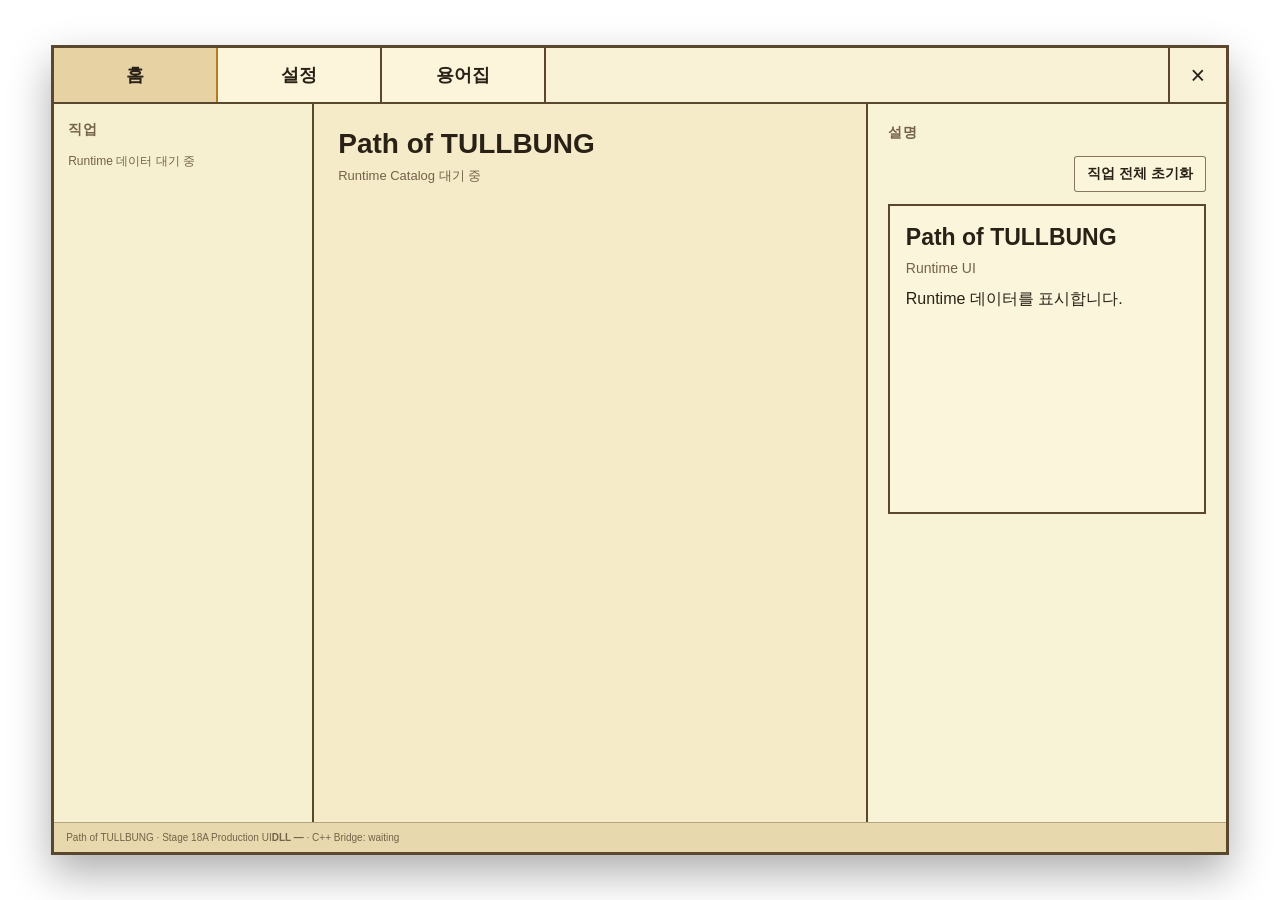
==== UI/index.html @ 839e78f4 "Snapshot Dev0.9 Stage20 version 0.9.0" ====
<!doctype html>
<html lang="ko">
<head>
<meta charset="utf-8">
<meta name="viewport" content="width=device-width,initial-scale=1">
<title>Path of TULLBUNG</title>

<style>
:root {
    --ink:#2a2116;
    --line:#59472e;
    --gold:#b67b20;
    --paper:rgba(244,235,201,.90);
    --paper2:rgba(250,244,220,.86);
    --paper3:rgba(223,199,143,.72);
    --muted:#746249;

    --shell-bg:rgba(244,235,201,.90);
    --topbar-bg:rgba(250,243,216,.91);
    --left-bg:rgba(248,240,210,.77);
    --center-bg:rgba(245,235,199,.69);
    --right-bg:rgba(250,243,217,.84);
    --title-bg:rgba(255,249,226,.28);
    --summary-bg:rgba(255,249,226,.35);
    --node-section-bg:rgba(255,249,226,.18);
    --description-bg:rgba(255,250,230,.46);
    --notice-bg:rgba(196,139,54,.12);
    --footer-bg:rgba(228,207,158,.68);
    --frame-line:rgba(89,71,46,1);
    --panel-line:rgba(89,71,46,1);
    --card-bg:rgba(255,249,226,.43);
    --card-hover-bg:rgba(223,199,143,.72);
    --card-line:rgba(89,71,46,.72);
    --title-line:rgba(89,71,46,.48);
    --summary-line:rgba(89,71,46,.45);
    --node-section-line:rgba(89,71,46,.34);
    --description-line:rgba(89,71,46,1);
    --notice-line:rgba(166,108,28,.50);
    --footer-line:rgba(89,71,46,.35);
    --divider-line:rgba(89,71,46,.35);
}

* {
    box-sizing:border-box;
}

html,
body {
    width:100%;
    height:100%;
    margin:0;
    overflow:hidden;
    color:var(--ink);
    background:transparent;
    font-family:"Malgun Gothic",sans-serif;
}

body {
    display:flex;
    align-items:center;
    justify-content:center;
}

#shell {
    width:92vw;
    height:90vh;
    min-width:1000px;
    min-height:620px;

    display:grid;
    grid-template-rows:56px 1fr 30px;

    border:3px solid var(--frame-line);
    background:var(--shell-bg);

    box-shadow:
        0 18px 40px
        rgba(0,0,0,.32);
}

#topbar {
    display:flex;
    border-bottom:2px solid var(--panel-line);
    background:var(--topbar-bg);
}

.tab,
#closeButton {
    border:0;
    color:var(--ink);
    background:transparent;
    cursor:pointer;
}

.tab {
    width:164px;
    border-right:2px solid var(--line);
    font-size:18px;
    font-weight:700;
}

.tab:hover,
.tab.active {
    background:var(--paper3);
}

#topSpacer {
    flex:1;
}

#closeButton {
    width:58px;
    border-left:2px solid var(--line);
    font-size:25px;
}

#body.s18-glossary-layout{grid-template-columns:260px minmax(500px,1fr) 360px}
#body.s18-glossary-layout #rightPanel{display:block}
#body.s18-glossary-layout .s18-reset-jobs-row{display:none!important}

#body {
    min-height:0;

    display:grid;
    grid-template-columns:
        260px
        minmax(500px,1fr)
        360px;
}

#leftPanel,
#centerPanel,
#rightPanel {
    min-height:0;
    overflow-y:auto;
}

#leftPanel {
    padding:17px 14px;
    border-right:2px solid var(--panel-line);
    background:var(--left-bg);
}

#centerPanel {
    padding:24px;
    background:var(--center-bg);
}

#rightPanel {
    padding:20px;
    border-left:2px solid var(--panel-line);
    background:var(--right-bg);
}

.sectionLabel {
    margin-bottom:14px;
    font-size:12px;
    letter-spacing:.10em;
    color:var(--muted);
}

.groupTitle {
    margin:18px 0 7px;
    padding-bottom:5px;

    border-bottom:
        1px solid
        rgba(89,71,46,.35);

    font-size:12px;
    font-weight:700;
    color:var(--muted);
}

.leftItem,
.card,
.action {
    border:
        1px solid
        rgba(89,71,46,.72);

    background:
        rgba(255,249,226,.43);
}

.leftItem {
    padding:12px;
    margin-bottom:8px;
    cursor:pointer;
}

.leftItem:hover,
.leftItem.active,
.card:hover,
.action:hover {
    border-color:var(--gold);
    background:var(--paper3);
}

.leftTitle,
.cardTitle {
    font-weight:700;
}

.leftTitle {
    font-size:16px;
}

.small {
    margin-top:6px;
    color:var(--muted);
    font-size:12px;
}

h1 {
    margin:0 0 7px;
    font-size:28px;
}

.subtitle {
    margin-bottom:18px;
    color:var(--muted);
    font-size:13px;
}

/* Fixed title section */
#titleSection {
    min-height:105px;
    margin-bottom:14px;
    padding:16px 20px;

    display:flex;
    align-items:center;
    justify-content:center;

    border:
        1px solid
        rgba(89,71,46,.48);

    background:var(--title-bg);
}

#titleInner {
    width:100%;
    text-align:center;
}

#titleLabel {
    font-size:12px;
    letter-spacing:.14em;
    color:var(--muted);
}

#titleName {
    margin-top:8px;
    font-size:27px;
    font-weight:700;
}

#titleNote {
    margin-top:5px;
    font-size:11px;
    color:var(--muted);
}

.summaryGrid {
    display:grid;
    grid-template-columns:repeat(4,1fr);
    gap:10px;
    margin-bottom:20px;
}

.summary {
    padding:12px;

    border:
        1px solid
        rgba(89,71,46,.45);

    background:var(--summary-bg);
}

.summary strong {
    display:block;
    margin-top:4px;
    font-size:20px;
}

/* Square node icon region */
#nodeSection {
    min-height:320px;
    padding:18px;

    border:
        1px solid
        rgba(89,71,46,.34);

    background:var(--node-section-bg);
}

.nodeGrid {
    display:grid;

    grid-template-columns:
        repeat(auto-fill,88px);

    gap:18px;

    justify-content:center;
    align-content:start;
}

.nodeIcon {
    position:relative;

    width:88px;
    height:88px;

    display:block;

    border:0;
    outline:0;
    background:transparent;
    padding:0;
    box-sizing:border-box;

    cursor:pointer;
}

.nodeIcon:hover,
.nodeIcon.owned,
.nodeIcon.active,
.nodeIcon.master {
    border:0;
    outline:0;
    background:transparent;
}

.nodeVisual {
    --node-dim-brightness:.34;
    --node-dim-saturation:.58;

    position:relative;
    display:block;
    width:100%;
    height:100%;
}

.nodeVisualLayer {
    position:absolute;
    inset:0;

    display:block;
    width:100%;
    height:100%;

    object-fit:contain;

    pointer-events:none;
    user-select:none;
}

.nodeVisualBackground {
    z-index:0;
}

.nodeVisualGlyph {
    z-index:1;
}

.nodeVisualBorder {
    z-index:2;
}

/* 미투자:
   border/background/glyph 모두 동일 기하,
   밝기만 낮춘다. */
.nodeVisual.uninvested .nodeVisualLayer {
    filter:
        brightness(var(--node-dim-brightness))
        saturate(var(--node-dim-saturation));
}

/* 투자했으나 비활성:
   border는 활성과 동일,
   내부 background/glyph만 어둡게. */
.nodeVisual.inactive .nodeVisualBackground,
.nodeVisual.inactive .nodeVisualGlyph {
    filter:
        brightness(var(--node-dim-brightness))
        saturate(var(--node-dim-saturation));
}

.nodeVisual.inactive .nodeVisualBorder,
.nodeVisual.active .nodeVisualLayer {
    filter:none;
}

.card {
    padding:14px;
    margin-bottom:10px;
}

.action {
    min-height:44px;
    padding:9px 13px;
    margin-top:9px;
    color:var(--ink);
    cursor:pointer;
}

.action.danger {
    border-color:#87563e;
}

#descriptionBox {
    min-height:310px;
    padding:16px;

    border:2px solid var(--line);

    background:var(--description-bg);
}

#detailTitle {
    font-size:21px;
    font-weight:700;
}

#detailType {
    margin-top:5px;
    color:var(--muted);
    font-size:12px;
}

.detailLabel {
    margin:20px 0 8px;
    font-size:12px;
    font-weight:700;
}

.detailText {
    line-height:1.6;
    font-size:14px;
}

#nodePreview {
    width:240px;
    height:240px;
    box-sizing:border-box;

    margin:14px auto 4px;
    padding:8px;

    border:
        1px solid
        var(--divider-line);

    background:
        var(--description-bg);
}

#nodePreview[hidden] {
    display:none;
}

#nodePreview .nodeVisual {
    width:100%;
    height:100%;
}

.notice {
    padding:13px;
    margin-bottom:14px;

    border:
        1px solid
        rgba(166,108,28,.5);

    background:var(--notice-bg);

    font-size:12px;
    line-height:1.6;
}


/* Stage18 settings controls */
.settingsRow {
    display:flex;
    align-items:center;
    gap:12px;
    margin-top:10px;
}

.settingsRow > label {
    min-width:160px;
    font-weight:700;
}

.settingsRow input[type="range"] {
    flex:1;
}

.settingsValue {
    min-width:68px;
    text-align:right;
    font-variant-numeric:tabular-nums;
}

.settingsButton {
    min-height:36px;
    padding:7px 11px;
    border:1px solid rgba(89,71,46,.72);
    color:var(--ink);
    background:rgba(255,249,226,.62);
    cursor:pointer;
}

.settingsButton:hover {
    border-color:var(--gold);
    background:var(--paper3);
}
.card {
    border-color:var(--card-line);
    background:var(--card-bg);
}

.card:hover {
    background:var(--card-hover-bg);
}

.groupTitle {
    border-bottom-color:var(--divider-line);
}

#titleSection {
    border-color:var(--title-line);
}

.summary {
    border-color:var(--summary-line);
}

#nodeSection {
    border-color:var(--node-section-line);
}

#descriptionBox {
    border-color:var(--description-line);
}

.notice {
    border-color:var(--notice-line);
}

#footer {
    border-top-color:var(--footer-line);
}

#devStatus {
    margin-top:14px;
    color:#795725;
    font-size:13px;
}

#footer {
    display:flex;
    align-items:center;

    padding:0 12px;

    border-top:
        1px solid
        rgba(89,71,46,.35);

    background:var(--footer-bg);

    color:var(--muted);
    font-size:10px;
}

#bridgeStatus {
    margin-left:auto;
}
</style>
<style id="S18L_CENTER_GRID_FRAMEWORK">
.centerGridSurface{
    --s18-grid-columns:12;
    --s18-grid-row:44px;

    display:grid;
    grid-template-columns:
        repeat(
            var(--s18-grid-columns),
            minmax(0,1fr)
        );
    grid-auto-rows:var(--s18-grid-row);
    gap:10px;

    width:100%;
    align-content:start;
}

.centerGridSurface > .gridBlock{
    min-width:0;
    box-sizing:border-box;
}

.centerGridSurface > #titleSection{
    margin:0;
}

.centerGridSurface > .statBlock{
    margin:0;
}

.centerGridSurface > .nodeBlock{
    justify-self:stretch;
    align-self:stretch;
    width:100%;
    height:100%;
    min-width:0;
    min-height:0;
}
</style>
<style id="S18B4_DARK_GOLD_THEME">
/* Only UI surfaces/controls change. Title/Node sprites stay independent. */
body[data-theme="dark-gold"] .leftItem,
body[data-theme="dark-gold"] .action,
body[data-theme="dark-gold"] .settingsButton {
 background:var(--card-bg); border-color:var(--card-line); color:var(--ink);
}
body[data-theme="dark-gold"] .leftItem:hover,
body[data-theme="dark-gold"] .leftItem.active,
body[data-theme="dark-gold"] .action:hover,
body[data-theme="dark-gold"] .settingsButton:hover {
 background:var(--card-hover-bg); border-color:var(--gold);
}
body[data-theme="dark-gold"] select,
body[data-theme="dark-gold"] textarea,
body[data-theme="dark-gold"] input[type="text"],
body[data-theme="dark-gold"] input[type="number"] {
 color:#f0e6ca; background:#272a24; border:1px solid #a58c56;
}
body[data-theme="dark-gold"] select option {
 color:#f0e6ca; background:#272a24;
}
</style>
<style id="S18_TITLE_BASE_PRODUCTION_R1">
.s18-title-heading{
    flex:none;
    display:flex;
    align-items:center;
    justify-content:space-between;
    min-height:18px;
    margin-bottom:5px;
    color:var(--muted);
    font-size:10px;
    letter-spacing:.12em;
}
</style>
<style id="S18_B5A1_UNIFIED_CARDS">
/* Use the same token as unselected class cards in both themes. */
.leftItem:not(.active):not(:hover),
.tab:not(.active):not(:hover),
#titleSection,
.summary,
.centerGridSurface > .statBlock,
#descriptionBox {
    background:var(--card-bg);
}
.tab { font-size:18px; }
.sectionLabel {
    font-size:14px;
    letter-spacing:.06em;
    font-weight:700;
}
.leftTitle { font-size:19px; }
.leftItem .small { font-size:13px; }

#descriptionBox {
    min-height:310px;
    padding:16px;
}
#descriptionBox #nodePreview {
    width:240px;
    height:240px;
    max-width:100%;
    margin:6px auto 14px;
    padding:0;
    border:0;
    outline:0;
    background:transparent;
}
#detailHeading {
    display:block;
}
#detailTitleRow {
    display:flex;
    align-items:center;
    gap:8px;
    flex-wrap:wrap;
    min-width:0;
}
#detailTitle {
    font-size:23px;
    line-height:1.35;
    min-width:0;
    overflow-wrap:anywhere;
}
#detailBadges {
    display:flex;
    align-items:center;
    gap:8px;
    flex-wrap:wrap;
}
.detailBadge {
    display:inline-flex;
    align-items:center;
    justify-content:center;
    min-height:24px;
    padding:0 9px;
    border:1px solid var(--card-line);
    background:var(--card-bg);
    color:var(--ink);
    font-size:12px;
    font-weight:700;
    line-height:1;
    white-space:nowrap;
}
#detailMaster,
#detailJP {
    font-size:18px;
    min-height:32px;
    padding:3px 12px;
}
#detailMaster[hidden],
#detailJP[hidden],
#detailType[hidden],
#nodePreview[hidden] {
    display:none;
}
#detailType {
    font-size:14px;
    margin-top:7px;
}
#detailDescription {
    font-size:16px;
    line-height:1.7;
    margin-top:9px;
    white-space:pre-wrap;
}
#detailRecord {
    display:none;
}
</style>
<style id="S18_B5B1_PRESET_CONTROLS">
#tull-center-authoring-toolbar .s18-center-action-button,
#tull-center-authoring-toolbar .s18-center-preset-slot {
    border:1px solid var(--card-line);
    background:var(--card-bg);
    color:var(--ink);
    border-radius:3px;
    cursor:pointer;
    font-weight:700;
}
#tull-center-authoring-toolbar .s18-center-action-button:hover,
#tull-center-authoring-toolbar .s18-center-preset-slot:hover {
    border-color:var(--gold);
    background:var(--card-hover-bg);
}
#tull-center-authoring-toolbar .s18-center-preset-group {
    display:inline-flex;
    align-items:center;
    gap:4px;
}
#tull-center-authoring-toolbar .s18-center-preset-slot {
    width:29px;
    height:29px;
    padding:0;
    font-size:13px;
}
#tull-center-authoring-toolbar .s18-center-preset-slot.is-saved {
    background:var(--card-hover-bg);
    border-color:var(--gold);
}
#tull-center-authoring-toolbar .s18-center-preset-slot.is-selected {
    outline:2px solid var(--gold);
    outline-offset:1px;
}
#tull-center-authoring-toolbar .s18-center-preset-slot:disabled {
    cursor:default;
}
</style>
<style id="S18_B5C1_CONTROL_THEME">
/* Shared unselected-class palette. Node glyphs and Title modal excluded. */
#shell .tab,
#shell .settingsButton,
#shell .action,
#shell #centerPanel button:not(.nodeIcon),
#shell #leftPanel button:not(.nodeIcon),
#shell #rightPanel button:not(.nodeIcon) {
    color:var(--ink);
    background:var(--card-bg);
    font-family:inherit;
}
#shell .settingsButton,
#shell .action,
#shell #centerPanel button:not(.nodeIcon),
#shell #leftPanel button:not(.nodeIcon),
#shell #rightPanel button:not(.nodeIcon) {
    border:1px solid var(--card-line);
    border-radius:3px;
    font-size:14px;
}
#shell .tab:hover,
#shell .tab.active,
#shell .settingsButton:hover,
#shell .action:hover,
#shell #centerPanel button:not(.nodeIcon):hover,
#shell #leftPanel button:not(.nodeIcon):hover,
#shell #rightPanel button:not(.nodeIcon):hover {
    background:var(--card-hover-bg);
    border-color:var(--gold);
}
#shell .action.danger {
    border-color:#87563e;
}
#shell select,
#shell textarea,
#shell input[type="text"],
#shell input[type="number"] {
    box-sizing:border-box;
    min-height:32px;
    color:var(--ink);
    background:var(--card-bg);
    border:1px solid var(--card-line);
    border-radius:3px;
    font:inherit;
    font-size:14px;
}
#shell select:focus,
#shell textarea:focus,
#shell input[type="text"]:focus,
#shell input[type="number"]:focus,
#shell button:not(.nodeIcon):focus-visible {
    outline:2px solid var(--gold);
    outline-offset:1px;
}
#shell .groupTitle {
    font-size:14px;
}
#shell .cardTitle {
    font-size:16px;
}
#shell .card .small {
    font-size:13px;
    line-height:1.55;
}
#shell .s18-title-heading {
    font-size:13px;
    letter-spacing:.05em;
}
#shell button:disabled {
    cursor:default;
}
</style>
<style id="S18_B5D_GLOSSARY_DB">
#shell .s18-glossary-search {
    width:100%;
    margin:0 0 12px;
    min-height:36px;
    color:var(--ink);
    background:var(--card-bg);
    border:1px solid var(--card-line);
    padding:6px 9px;
    font:inherit;
}
#shell .s18-glossary-item {
    display:block;
    width:100%;
    text-align:left;
    font:inherit;
    font-size:15px;
    color:var(--ink);
    cursor:pointer;
}
#shell #leftPanel button.s18-glossary-item.active {
    background:var(--card-hover-bg);
    border-color:var(--gold);
}
#shell .s18-glossary-detail { margin-top:14px; }
#shell .s18-glossary-name { font-size:23px; margin:0 0 10px; }
#shell .s18-glossary-summary {
    font-size:16px;
    line-height:1.6;
    font-weight:700;
}
#shell .s18-glossary-paragraph {
    font-size:15px;
    line-height:1.75;
    white-space:pre-wrap;
}
#shell .s18-glossary-related {
    display:flex;
    flex-wrap:wrap;
    gap:8px;
    margin-top:12px;
}
</style>
</head>

<body>

<div id="shell">

    <div id="topbar">

        <button class="tab active" data-tab="home">
            홈
        </button>

        <button class="tab" data-tab="settings">
            설정
        </button>

        <button class="tab" data-tab="glossary">
            용어집
        </button>


        <div id="topSpacer"></div>

        <button id="closeButton">
            ×
        </button>

    </div>

    <div id="body">

        <aside id="leftPanel"></aside>

        <main id="centerPanel"></main>

        <aside id="rightPanel">

            <div class="sectionLabel">
                설명
            </div>

            <div class="s18-reset-jobs-row">
                <button id="s18ResetAllJobsOpen" type="button" aria-haspopup="dialog">
                    직업 전체 초기화
                </button>
            </div>
            <div id="descriptionBox">
                <div id="nodePreview" hidden></div>
                <div id="detailHeading">
                    <div id="detailTitleRow">
                        <div id="detailTitle">Path of TULLBUNG</div>
                        <div id="detailBadges">
                            <span id="detailMaster" class="detailBadge" hidden>MASTER</span>
                            <span id="detailJP" class="detailBadge" hidden>0 JP</span>
                        </div>
                    </div>
                </div>
                <div id="detailType">Runtime UI</div>
                <div id="detailDescription" class="detailText">Runtime 데이터를 표시합니다.</div>
                <div id="detailRecord" hidden aria-hidden="true">C++ Bridge 연결 대기 중.</div>
            </div>

        </aside>

    </div>

    <div id="footer">

        <span>
            Path of TULLBUNG · Stage 18A Production UI
        </span>

        <span>
            <strong id="potDllVersion">DLL —</strong> · <span id="bridgeStatus">C++ Bridge: waiting</span>
        </span>

    </div>

</div>

<script src="assets/nodes/node_asset_registry.js"></script>

<script>
let currentTab =
    "home";

let buildState =
    null;

let selectedClassID =
    0;

let selectedDev =
    "build";

let settingsDevOpen =
    false;

let settingsState =
    null;
let titleCatalog =
    null;

let titleState =
    null;

const nodePresentation = {
    0: ["전투 호흡", "근접 무기를 장비하고 전투 중일 때 스태미나 자연 회복 속도가 25% 증가합니다."],
    1: ["전사의 기력", "근접 무기를 장비한 동안 최대 스태미나가 50 증가합니다."],
    2: ["철벽", "방패로 공격을 막아내면 스태미나를 20 회복합니다. 한 번의 적 공격에는 한 번만 발동합니다."],
    3: ["아드레날린", "현재 스태미나가 25% 이하일 때 스태미나 자연 회복 속도가 100% 증가합니다."],
    4: ["전장의 질주", "근접 무기를 장비한 동안 질주에 소모되는 스태미나가 50% 감소합니다."],
    5: ["전투병기", "강타 시 스태미나를 추가로 30 소모합니다. 강타가 적중하면 스태미나를 50 회복합니다. 빗나가도 추가 비용은 소모됩니다."],

    16: ["양손무기 숙련", "양손무기를 장비한 동안 최대 체력이 50 증가합니다."],
    17: ["혈격", "근접 일반 공격이 적중하면 최대 체력의 1%를 소모하여 최대 체력의 2%만큼 추가 피해를 줍니다. 추가 피해 계산에는 최대 체력 2000까지만 반영됩니다. [광전사]"],
    18: ["혈쇄", "근접 강타가 적중하면 최대 체력의 5%를 소모하여 최대 체력의 10%만큼 추가 피해를 줍니다. 추가 피해 계산에는 최대 체력 2000까지만 반영됩니다. [광전사]"],
    19: ["투쟁심", "전투 중 자신과 교전 중인 적 하나당 매초 최대 체력의 0.5%를 회복합니다. 최대 5명의 적까지 적용됩니다."],
    20: ["생존욕구", "현재 체력이 50% 이하일 때 체력 자연 회복량에 초당 최대 체력의 1%가 추가됩니다."],
    21: ["들끓는 피", "현재 체력이 50% 이하라면 혈격의 추가 피해가 최대 체력의 3%, 혈쇄는 15%로 증가합니다. 체력 소모 전의 상태를 기준으로 합니다."],

    32: ["방패 숙련", "장비한 방패가 제공하는 방어력이 50% 증가합니다."],
    33: ["최선의 방어", "방패를 장비한 상태에서 일반 공격이 적중하면 총 방어력의 15%만큼 물리 추가 피해를 줍니다. 피해 계산에는 방어력 1000까지만 반영됩니다."],
    34: ["방패 강타", "방패 밀치기가 적중하면 총 방어력의 30%만큼 물리 추가 피해를 줍니다. 피해 계산에는 방어력 1000까지만 반영됩니다."],
    35: ["망치와 모루", "강타에 스태미나가 추가로 50 소모됩니다. 강타가 적중하면 3초 동안 방어력이 50 증가합니다. 다시 발동하면 중첩되지 않고 지속시간이 갱신됩니다."],
    36: ["철혈", "방패 밀치기로도 망치와 모루의 방어력 증가 효과를 발동하고 갱신할 수 있습니다. 방패 밀치기에는 추가 스태미나 비용이 발생하지 않습니다."],

    48: ["경갑 숙련", "경갑 방어구를 2부위 이상 장비하면 무기 직접 피해가 10% 증가합니다."],
    49: ["독 추적", "독이 묻은 무기로 적에게 독을 적용하면 5초 동안 이동 속도가 15% 증가합니다. 다시 발동하면 지속시간이 갱신됩니다."],
    50: ["전술적 후퇴", "전투 중 근접 공격을 받으면 전투당 1회, 2초 동안 에테르화되고 5초 동안 투명해집니다. 전투가 끝나면 다시 사용할 수 있습니다."],
    51: ["사냥꾼의 경계심", "최대 체력이 자신보다 높은 적에게 받는 직접 물리 피해가 20% 감소합니다."],
    52: ["사냥꾼의 호승심", "최대 체력이 자신보다 높은 적에게 주는 무기 직접 피해가 25% 증가합니다."],
    64: ["단검 숙련", "단검의 무기 직접 피해가 10% 증가하고 질병 저항이 25% 증가합니다."],
    65: ["혈독술", "독이 묻은 단검의 일반 공격이 적중하면 혈독을 적용하거나 한 단계 강화합니다."],
    66: ["혈독 주입", "단검 강타가 적중하면 일반 독을 사용하지 않아도 혈독을 적용하거나 한 단계 강화합니다."],
    67: ["조용한 처리", "은신 상태에서 무기 직접 피해가 15% 증가합니다. 은신 무기 직접 공격으로 적을 처치하면 다음에 적용하는 혈독이 즉시 3단계가 됩니다."],
    68: ["혈독 정제", "혈독의 피해가 50% 증가하고, 혈독에 걸린 적의 체력 자연 회복을 차단합니다."],
    69: ["상처 후벼파기", "이미 혈독에 걸린 적에게 주는 무기 직접 피해가 25% 증가합니다. 혈독을 처음 적용하는 공격에는 적용되지 않습니다."],
    80: ["전면전", "은신하지 않은 상태에서 활과 석궁의 무기 직접 피해가 15% 증가합니다."],
    81: ["빠른 손놀림", "활을 당기는 속도와 석궁 재장전 속도가 15% 증가합니다. 활이나 석궁이 직접 적중하면 대상의 스태미나를 30 감소시킵니다."],
    82: ["혈독 배달", "활이나 석궁이 직접 적중하면 혈독을 적용하거나 한 단계 강화합니다."],
    83: ["불씨 확산", "50ft 이상 떨어진 적에게 활이나 석궁이 직접 적중하면, 적중 대상 중심 반경 20ft 이내의 적들에게 5초 동안 화상을 적용합니다. 다시 적용할 때마다 최대 3단계까지 강화되며 초당 30/60/90의 화염 피해를 줍니다."],
    84: ["평정심", "3초 동안 이동하지 않고 제자리에 서 있으면 준비됩니다. 다음 활 또는 석궁 적중의 무기 직접 피해가 50% 증가하며, 발동 후 다시 3초 동안 준비해야 합니다."],
    85: ["숨통 끊기", "현재 체력이 50% 이하인 적에게 활과 석궁의 무기 직접 피해가 25% 증가합니다."],

    96: ["치유술", "사제 자세에서 체력 회복량이 25% 증가합니다."],
    97: ["성전", "사제 자세에서 오른손 무기와 오른손 공격 주문의 직접 피해가 20% 증가합니다."],
    98: ["격앙", "사제 자세에서 왼손의 체력 회복마법을 실제로 시전하는 동안 오른손 무기 직접 피해가 15% 증가합니다. 현재 체력이 80% 이상이면 추가로 15% 증가합니다."],
    99: ["집중 치유", "양손 모두 체력 회복마법을 장비하면 체력 회복량이 추가로 25% 증가합니다."],
    100: ["끝없는 기도", "사제 자세에서 매지카와 스태미나 자연 회복 속도가 50% 증가합니다."],
    101: ["사제 자세", "왼손에 체력을 회복하는 회복마법을 장비한 상태입니다."],

    112: ["철퇴 숙련", "한손 둔기의 무기 직접 피해가 20% 증가합니다."],
    113: ["성기사의 맹세", "한손 둔기와 방패를 함께 장비하면 방패막기 효율이 10% 증가합니다. 한손 둔기와 체력 회복마법을 함께 장비하면 체력 회복량이 20% 증가합니다."],
    114: ["신성타격", "한손 둔기 강타가 적중하면 매지카 40을 소모해 해당 무기 직접 피해의 25%만큼 신성 피해를 추가로 줍니다. 연속해서 성공할 때마다 오버캐스트 단계가 상승하며, 한손 둔기 일반 공격이 적중하면 ×1로 초기화됩니다. 매지카가 부족하면 발동하지 않고 현재 단계가 유지됩니다."],
    115: ["신앙의 무게", "한손 둔기를 장비한 동안 방어력이 50, 마법 저항이 15%, 질병 저항이 50% 증가합니다."],
    116: ["심판의 철퇴", "신성타격의 기본 매지카 소모량이 40에서 20으로 감소하고, 추가 신성 피해가 무기 직접 피해의 25%에서 50%로 증가합니다."],

    128: ["마물학 연구", "마물에게 주는 무기 직접 피해와 공격 주문의 직접 피해가 20% 증가합니다."],
    129: ["데이드릭 유물 연구", "인벤토리에 보유한 서로 다른 데이드릭 유물 하나당 최대 체력, 매지카, 스태미나가 각각 10 증가합니다. 5개 보유 시 각각 추가 50, 8개 보유 시 각각 추가 80을 얻습니다. 최대 8개까지 적용되며, 8개 보유 시 각각 총 210 증가합니다."],
    130: ["대마물 방어술", "마물에게 받는 직접 물리 피해와 화염·냉기·전격 피해가 20% 감소합니다."],
    131: ["신벌", "반경 60ft 이내 최대 체력이 가장 높은 마물에게 매지카 100을 소모해 300의 신성 피해를 줍니다. 유효한 대상이 없으면 발동하지 않으며 매지카도 소모하지 않습니다."],
    132: ["대심문관", "습득 후 마물을 100마리 처치할 때마다 신벌의 피해가 100 증가합니다. 최대 500마리까지 적용되어 신벌의 피해가 최대 800까지 증가합니다."],

    144: ["마력 장벽", "주문을 시전하는 동안 방어력이 150 증가하고, 무기나 공격 주문으로 받은 직접 피해의 20%를 비원소 마법 피해로 되돌려줍니다."],
    145: ["마도학", "습득한 주문 20개마다 최대 매지카가 15 증가합니다. 최대 200개의 주문까지 적용됩니다."],
    146: ["마력 붕괴", "현재 매지카를 전부 소모하여 반경 30ft 이내의 적들에게 소모한 매지카와 같은 수치의 비원소 마법 피해를 줍니다."],
    147: ["대마도학자", "습득한 주문 20개마다 매지카 자연 회복 속도가 5% 증가합니다. 최대 200개의 주문까지 적용됩니다."],

    160: ["공허강타", "근접 강타가 적중하면 공허 1개를 소모하여 해당 무기 직접 피해와 같은 수치만큼 대상의 매지카를 소각합니다."],
    161: ["공허 무구", "소환무기로 직접 공격하면 해당 무기 직접 피해와 같은 수치만큼 대상의 매지카를 소각합니다."],
    162: ["공허 침식", "공허를 1개 이상 보유한 상태에서 무기 또는 공격 주문이 직접 적중하면 5초 동안 대상의 매지카 자연 회복 속도가 50% 감소합니다."],
    163: ["공허 포식", "보유한 공허를 모두 소모하여 반경 60ft 이내 현재 매지카가 가장 높은 적에게, 공허 1/2/3/4개에 따라 현재 매지카의 25/50/75/100%만큼 순수 체력 피해를 주고 같은 수치만큼 매지카를 소각합니다. 체력 피해는 최대 5000입니다."],
    164: ["공허의 그릇", "매지카 자연 회복 속도가 75% 감소하지만, 공허 획득이 1개에서 2개로 증가합니다."],
    165: ["공허", "공허술사의 고유 메커니즘과 공허 HUD를 활성화합니다. 비활성화하면 보유한 공허가 즉시 0이 되며, 이후 공허 획득과 공허술사 하위 효과의 신규 발동이 차단됩니다. 이미 적용된 공허 침식은 남은 지속시간 동안 유지됩니다."],

    176: ["마법탄도학", "공성 전개 중 투사체형 파괴마법의 직접 피해가 20% 증가합니다."],
    177: ["중력 족쇄", "공성룬의 이동 속도 감소량이 50%에서 70%로 증가합니다."],
    178: ["집중 포격", "공성룬 안의 적에게 투사체형 파괴마법으로 주는 직접 피해가 추가로 30% 증가합니다."],
    179: ["마력 환류", "공성 전개 중 투사체형 파괴마법이 공성룬 안의 적에게 적중하면 실제 소모한 매지카의 50%를 되돌려받습니다. 한 번의 시전당 한 번만 발동합니다."],
    180: ["마도진지", "동시에 유지할 수 있는 공성룬의 최대 개수가 3개에서 5개로 증가합니다."],
    181: ["공성 전개", "이동하지 않고 제자리에 서서 투사체형 파괴마법을 발사하고, 투사체의 최초 직접 충돌이 지면이면 그 지점에 공성룬을 설치합니다. Actor/NPC/Creature 직격과 벽·수직면 직격은 설치하지 않습니다."]
};

function getNodePresentation(node)
{
    const qa15Sentinel=Number(node.classId)===12&&Number(node.id)>=192&&Number(node.id)<=197;
    const data = qa15Sentinel ? [Number(node.id)===197?"QA15 검증 마스터":"QA15 검증 노드 "+String(Number(node.id)-191),"저장·업데이트 검증 전용 가상 노드입니다. 실제 게임 효과는 없습니다."] : nodePresentation[node.id];

    if (node.key ===
        "inquisitor.master") {

        const rawKills =
            Number(
                buildState &&
                buildState.inquisitorKills);

        const rawDamage =
            Number(
                buildState &&
                buildState.smiteDamage);

        const kills =
            Number.isFinite(rawKills) ?
                Math.max(
                    0,
                    Math.min(
                        500,
                        Math.trunc(rawKills))) :
                0;

        const damage =
            Number.isFinite(rawDamage) ?
                Math.trunc(rawDamage) :
                300;

        const progress =
            kills >= 500 ?
                "완료" :
                `${String(
                    kills % 100
                ).padStart(
                    3,
                    "0"
                )}/100`;

        const baseName =
            data ?
                data[0] :
                "대심문관";

        const baseDescription =
            data ?
                data[1] :
                "마물 처치 100회마다 신벌 피해가 100 증가하며, 최대 800까지 증가합니다.";

        return {
            name:
                `${baseName} [${progress} | 신벌 피해 ${damage}]`,
            description:
                baseDescription
        };
    }

    return data ?
        {
            name: data[0],
            description: data[1]
        } :
        {
            name: node.code,
            description:
                node.master ?
                    "마스터 노드" :
                    "직업 노드"
        };
}

function send(command)
{
    if (typeof tullDebugCommand ===
        "function") {

        tullDebugCommand(command);

        if (command.startsWith(
                "debug.inq.kills.")) {

            window.setTimeout(
                () => {
                    tullDebugCommand(
                        "build.refresh");
                },
                50);
        }
    }
}

function clamp01(value)
{
    const number =
        Number(value);

    if (!Number.isFinite(number)) {
        return 1;
    }

    return Math.max(
        0,
        Math.min(
            1,
            number));
}

function sendSetting(
    key,
    value)
{
    send(
        `settings.set.${key}=${value}`);
}

function formatHotkey()
{
    if (!settingsState) {
        return "대기 중";
    }

    const parts = [];

    if (settingsState.menuCtrl) {
        parts.push("Ctrl");
    }

    if (settingsState.menuShift) {
        parts.push("Shift");
    }

    if (settingsState.menuAlt) {
        parts.push("Alt");
    }

    const keyCode =
        Number(
            settingsState.menuKey);

    const known = {
        2:"1", 3:"2", 4:"3", 5:"4",
        6:"5", 7:"6", 8:"7", 9:"8",
        10:"9", 11:"0",

        16:"Q", 17:"W", 18:"E", 19:"R",
        20:"T", 21:"Y", 22:"U", 23:"I",
        24:"O", 25:"P",

        30:"A", 31:"S", 32:"D", 33:"F",
        34:"G", 35:"H", 36:"J", 37:"K",
        38:"L",

        44:"Z", 45:"X", 46:"C", 47:"V",
        48:"B", 49:"N", 50:"M",

        57:"Space",

        59:"F1", 60:"F2", 61:"F3",
        62:"F4", 63:"F5", 64:"F6",
        65:"F7", 66:"F8", 67:"F9",
        68:"F10", 87:"F11", 88:"F12"
    };

    parts.push(
        known[keyCode] ||
        `DIK ${keyCode}`);

    return parts.join(" + ");
}

function applySettingsVisuals()
{
    if (!settingsState) {
        return;
    }

    const opacity =
        clamp01(
            settingsState.
                uiBackgroundOpacity);

    const root =
        document.documentElement;

    const darkGold = settingsState.themeId === "dark-gold";
    const darkTokens = {
        "--ink":"#eee4cb",
        "--line":"#ad955f",
        "--gold":"#d7b467",
        "--paper":"rgba(31,35,29,.94)",
        "--paper2":"rgba(40,44,36,.95)",
        "--paper3":"rgba(77,70,50,.84)",
        "--muted":"#baa985"
    };
    const defaultTokens = {
        "--ink":"#2a2116",
        "--line":"#59472e",
        "--gold":"#b67b20",
        "--paper":"rgba(244,235,201,.90)",
        "--paper2":"rgba(250,244,220,.86)",
        "--paper3":"rgba(223,199,143,.72)",
        "--muted":"#746249"
    };
    Object.entries(darkGold ? darkTokens : defaultTokens)
        .forEach(([key,value]) => root.style.setProperty(key,value));
    const darkLayerColors = {
        "--shell-bg":"29,33,27",
        "--topbar-bg":"37,42,35",
        "--left-bg":"35,39,33",
        "--center-bg":"29,34,29",
        "--right-bg":"36,40,33",
        "--title-bg":"23,27,23",
        "--summary-bg":"36,41,34",
        "--node-section-bg":"27,31,26",
        "--description-bg":"36,41,34",
        "--notice-bg":"105,81,35",
        "--footer-bg":"29,33,28",
        "--frame-line":"177,145,84",
        "--panel-line":"148,126,75",
        "--card-bg":"43,47,37",
        "--card-hover-bg":"75,68,47",
        "--card-line":"153,128,72",
        "--title-line":"141,116,73",
        "--summary-line":"133,111,70",
        "--node-section-line":"121,100,64",
        "--description-line":"170,143,85",
        "--notice-line":"188,143,64",
        "--footer-line":"130,106,67",
        "--divider-line":"148,121,73"
    };
    const layers = [
        ["--shell-bg","244,235,201",.90],
        ["--topbar-bg","250,243,216",.91],
        ["--left-bg","248,240,210",.77],
        ["--center-bg","245,235,199",.69],
        ["--right-bg","250,243,217",.84],
        ["--title-bg","255,249,226",.28],
        ["--summary-bg","255,249,226",.35],
        ["--node-section-bg","255,249,226",.18],
        ["--description-bg","255,250,230",.46],
        ["--notice-bg","196,139,54",.12],
        ["--footer-bg","228,207,158",.68],
        ["--frame-line","89,71,46",1],
        ["--panel-line","89,71,46",1],
        ["--card-bg","255,249,226",.43],
        ["--card-hover-bg","223,199,143",.72],
        ["--card-line","89,71,46",.72],
        ["--title-line","89,71,46",.48],
        ["--summary-line","89,71,46",.45],
        ["--node-section-line","89,71,46",.34],
        ["--description-line","89,71,46",1],
        ["--notice-line","166,108,28",.50],
        ["--footer-line","89,71,46",.35],
        ["--divider-line","89,71,46",.35]
    ];

    layers.forEach(
        layer => {
            const primarySurface =
                [
                    "--shell-bg",
                    "--topbar-bg",
                    "--left-bg",
                    "--center-bg",
                    "--right-bg",
                    "--footer-bg"
                ].includes(
                    layer[0]);

            const minimumAlpha =
                Math.min(
                    layer[2],
                    layer[0].endsWith("-line") ?
                        .35 :
                        (
                            primarySurface ?
                                .43 :
                                .18
                        ));

            const finalAlpha =
                minimumAlpha +
                (
                    layer[2] -
                    minimumAlpha
                ) *
                opacity;

            root.style.setProperty(
                layer[0],
                `rgba(${darkGold ? darkLayerColors[layer[0]] : layer[1]},${finalAlpha.toFixed(3)})`);
        });

    document.body.dataset.theme = darkGold ? "dark-gold" : "default";
}
function renderNodePreview(
    nodeID)
{
    const host =
        document.getElementById(
            "nodePreview");

    if (!host) {
        return;
    }

    host.innerHTML = "";

    if (
        !buildState ||
        nodeID === null ||
        nodeID === undefined
    ) {
        host.hidden = true;
        return;
    }

    const node =
        buildState.nodes.find(
            entry =>
                entry.id ===
                Number(nodeID));

    if (!node) {
        host.hidden = true;
        return;
    }

    const previewNode = {
        ...node,
        owned:true,
        enabled:true,
        active:true
    };

    host.appendChild(
        createNodeVisual(
            previewNode,
            node.classId));

    host.hidden = false;
}
function detail(title, type, description, record, nodeID = null)
{
    const node = (nodeID !== null && nodeID !== undefined &&
        buildState && Array.isArray(buildState.nodes)) ?
        buildState.nodes.find(entry => entry.id === Number(nodeID)) : null;

    const cost =
        node && Number.isFinite(Number(node.cost)) ?
            Math.max(0,Math.trunc(Number(node.cost))) :
            null;

    const jpBadge = document.getElementById("detailJP");
    const masterBadge = document.getElementById("detailMaster");
    const typeLabel = document.getElementById("detailType");

    document.getElementById("detailTitle").textContent = title;
    document.getElementById("detailDescription").textContent = description;
    document.getElementById("detailRecord").textContent = record;

    if (node && cost !== null) {
        jpBadge.textContent = `${cost} JP`;
        jpBadge.hidden = false;

        masterBadge.hidden = !node.master;
        if (node.master) {
            masterBadge.textContent = 'MASTER';
        }

        typeLabel.hidden = true;
    } else {
        jpBadge.textContent = '';
        jpBadge.hidden = true;

        masterBadge.textContent = '';
        masterBadge.hidden = true;

        typeLabel.textContent = type;
        typeLabel.hidden = false;
    }

    renderNodePreview(nodeID);
}
function hover(
    element,
    title,
    type,
    description,
    record,
    nodeID = null)
{
    element.addEventListener(
        "mouseenter",
        () => detail(
            title,
            type,
            description,
            record,
            nodeID));
}
function clearPanels()
{
    // The glossary uses the full work area and has no node detail panel.
    document.getElementById('body')?.classList.toggle(
        's18-glossary-layout', currentTab==='glossary');
    // QA4-G: color-only right-panel mode must not leak into Glossary/Home.
    document.getElementById('body')?.classList.remove('s18g-color-page','s18g-color-title');
    document
        .getElementById(
            "leftPanel")
        .innerHTML = "";

    document
        .getElementById(
            "centerPanel")
        .innerHTML = "";
}

// B5-A2: display prerequisite from Native class keys.
const s18AdvancedParentKeys = Object.freeze({
    berserker:"warrior",
    guardian:"warrior",
    assassin:"hunter",
    marksman:"hunter",
    paladin:"priest",
    inquisitor:"priest",
    void_mage:"mage",
    siege_mage:"mage"
});

function s18ClassCardSubtitle(cls, classes) {
    const level = `Lv.${cls.level}`;

    if (cls.owned) {
        return level;
    }

    const parentKey = s18AdvancedParentKeys[cls.key];
    if (!parentKey) {
        return `${level} · 미획득`;
    }

    const parent = classes.find(
        entry => entry.key === parentKey);

    if (!parent) {
        return `${level} · 선행 확인 불가`;
    }

    return `${level} · 선행: ${parent.name} Lv.5`;
}
function makeClassList(
    onClick)
{
    const left =
        document.getElementById(
            "leftPanel");

    left.innerHTML =
        '<div class="sectionLabel">직업</div>';

    if (!buildState) {

        left.innerHTML +=
            '<div class="small">Runtime 데이터 대기 중</div>';

        return;
    }

    let group = "";

    buildState.classes
        .forEach(cls => {

            if (cls.group !== group) {

                group =
                    cls.group;

                const heading =
                    document.createElement(
                        "div");

                heading.className =
                    "groupTitle";

                heading.textContent =
                    group;

                left.appendChild(
                    heading);
            }

            const item =
                document.createElement(
                    "div");

            item.className =
                "leftItem" +
                (cls.id ===
                 selectedClassID ?
                    " active" :
                    "");

            const cardSubtitle = s18ClassCardSubtitle(
                cls, buildState.classes);

            item.innerHTML = `
                <div class="leftTitle">
                    ${cls.name}
                </div>

                <div class="small">
                    ${cardSubtitle}
                </div>
            `;

            item.addEventListener(
                "click",
                () => {

                    selectedClassID =
                        cls.id;

                    onClick();
                });

            hover(
                item,
                cls.name,
                cls.key,
                `직업 레벨 ${cls.level}`,
                cls.unlocked ?
                    "현재 해금 가능 상태" :
                    "현재 잠금 상태");

            left.appendChild(
                item);
        });
}

function renderSummary(
    center)
{
    if (!buildState) {
        return;
    }

    const grid =
        document.createElement(
            "div");

    grid.className =
        "summaryGrid";

    const values = [
        ["최고 레벨",
         buildState.highestLevel],

        ["획득 JP",
         buildState.earnedJP],

        ["사용 JP",
         buildState.spentJP],

        ["가용 JP",
         buildState.availableJP]
    ];

    const statBlockKeys = [
        "stat.highestLevel",
        "stat.earnedJP",
        "stat.spentJP",
        "stat.availableJP"
    ];

    values.forEach(
        (value,index) => {

            const box =
                document.createElement(
                    "div");

            box.className =
                "summary";

            box.dataset.blockKey =
                statBlockKeys[index];
            if(index===2&&Number(buildState.retainedQAJP)>0)box.title=`1.2 가상 직업의 투자 JP ${Number(buildState.retainedQAJP)}를 보존 중입니다. 사용 JP와 가용 JP 계산에 포함됩니다.`;

            box.innerHTML = `
                ${value[0]}
                <strong>
                    ${value[1]}
                </strong>
            `;

            grid.appendChild(
                box);
        });

    center.appendChild(
        grid);
}

function createNodeVisual(
    node,
    classId)
{
    const assets =
        window.TULLNodeAssets;

    if (!assets) {
        throw new Error(
            "TULLNodeAssets registry is not loaded");
    }

    const family =
        assets.classFamily[
            String(classId)];

    if ((!family || !assets.backgrounds[family]) && Number(classId)!==12) {

        throw new Error(
            `Missing class-family asset mapping: ${classId}`);
    }

    const nodeKey =
        String(node.id);

    const glyph =
        assets.glyphs[nodeKey] ||
        assets.placeholder;

    const border =
        node.master ?
            assets.borders.master :
            assets.borders.normal;

    const state =
        !node.owned ?
            "uninvested" :
            (node.active ?
                "active" :
                "inactive");

    const visual =
        document.createElement(
            "span");

    visual.className =
        `nodeVisual ${state}`;

    visual.dataset.assetKind =
        assets.glyphs[nodeKey] ?
            "production" :
            "placeholder";

    const makeLayer =
        (className, relativePath) => {

            const image =
                document.createElement(
                    "img");

            image.className =
                `nodeVisualLayer ${className}`;

            image.src =
                `${assets.root}/${relativePath}`;

            image.alt = "";
            image.draggable = false;

            image.setAttribute(
                "aria-hidden",
                "true");

            visual.appendChild(
                image);
        };

    if(family&&assets.backgrounds[family])makeLayer("nodeVisualBackground",assets.backgrounds[family]);

    makeLayer(
        "nodeVisualGlyph",
        glyph);

    makeLayer(
        "nodeVisualBorder",
        border);

    return visual;
}

const titleBlockIDs = [
    "BLOCK_TITLE_01",
    "BLOCK_TITLE_02",
    "BLOCK_TITLE_03",
    "BLOCK_TITLE_04",
    "BLOCK_TITLE_05",
    "BLOCK_TITLE_06"
];

function titleRoleLabel(role)
{
    if (role === "PREFIX") {
        return "접두";
    }

    if (role === "NAME_TEMPLATE") {
        return "이름";
    }

    if (role === "SUFFIX") {
        return "접미";
    }

    return "독립";
}

function renderTitleSection()
{
    const section =
        document.getElementById(
            "titleSection");

    if (!section) {
        return;
    }

    section.classList.add(
        "s18-title-runtime");

    if (!titleState ||
        !Array.isArray(
            titleState.slots)) {

        section.innerHTML = `
            <div class="s18-title-heading">
                <span>칭호</span>
                <span>칭호 상태 대기 중</span>
            </div>
        `;

        return;
    }

    const activeSlots =
        titleState.slots.filter(
            slot =>
                slot &&
                slot.active === true);

    section.innerHTML = `
        <div class="s18-title-heading">
            <span>칭호</span>
            <span>${titleState.effectiveName || titleState.characterName || ""}</span>
        </div>

        <div id="titleGridSurface"></div>
    `;

    const surface =
        section.querySelector(
            "#titleGridSurface");

    if (!surface) {
        return;
    }

    surface.style.gridTemplateColumns =
        activeSlots.length > 0 ?
            `repeat(${activeSlots.length}, minmax(0,1fr))` :
            "1fr";

    activeSlots.forEach(
        slot => {

            const index =
                Number(
                    slot.slot);

            if (!Number.isInteger(index) ||
                index < 1 ||
                index > titleBlockIDs.length) {

                return;
            }

            const block =
                document.createElement(
                    "div");

            block.id =
                titleBlockIDs[
                    index - 1];

            block.className =
                "title-internal-block";

            block.dataset.slot =
                String(
                    index);

            const meta =
                document.createElement(
                    "span");

            meta.className =
                "title-block-meta";

            meta.textContent =
                `${String(index).padStart(2,"0")} · ` +
                `${titleRoleLabel(slot.role)} · ` +
                `${slot.auto ? "AUTO" : "수동"}`;

            const content =
                document.createElement(
                    "span");

            content.className =
                "title-block-text";

            content.textContent =
                typeof slot.resolvedText === "string" ?
                    slot.resolvedText :
                    "";

            block.append(
                meta,
                content);

            surface.appendChild(
                block);
        });
}
function renderHome()
{
    clearPanels();

    makeClassList(
        renderHome);

    const center =
        document.getElementById(
            "centerPanel");

    if (!buildState) {

        center.innerHTML = `
            <h1>Path of TULLBUNG</h1>

            <div class="subtitle">
                Runtime Catalog 대기 중
            </div>
        `;

        return;
    }

    const cls =
        buildState.classes.find(
            x =>
                x.id ===
                selectedClassID) ||
        buildState.classes[0];

    if (!cls) {
        return;
    }

    selectedClassID =
        cls.id;

    center.innerHTML = `
        <div id="titleSection">

            <div id="titleInner">

                <div id="titleLabel">
                    칭호
                </div>

                <div id="titleName">
                    대표 칭호 —
                </div>

                <div id="titleNote">
                    칭호 판정·선택 시스템은 정식 UI 단계에서 연결
                </div>

            </div>

        </div>
    `;

    renderTitleSection();

    renderSummary(
        center);

    const section =
        document.createElement(
            "div");

    section.id =
        "nodeSection";

    const grid =
        document.createElement(
            "div");

    grid.className =
        "nodeGrid";

    buildState.nodes
        .filter(
            node =>
                node.classId ===
                cls.id)
        .sort(
            (left, right) => {
                const rank = node =>
                    node.master ? 2 :
                    Number(node.cost) === 0 ? 0 : 1;

                return rank(left) - rank(right) ||
                    left.id - right.id;
            })
        .forEach(
            node => {

                const box =
                    document.createElement(
                        "div");

                box.className =
                    "nodeIcon" +
                    (node.owned ?
                        " owned" :
                        "") +
                    (node.active ?
                        " active" :
                        "") +
                    (node.master ?
                        " master" :
                        "");

                box.dataset.nodeId =
                    String(node.id);

                box.dataset.nodeKey =
                    node.key;

                box.dataset.classId =
                    String(cls.id);

                const presentation =
                    getNodePresentation(
                        node);

                box.setAttribute(
                    "aria-label",
                    presentation.name);

                box.appendChild(
                    createNodeVisual(
                        node,
                        cls.id));

                box.addEventListener(
                    "click",
                    () => {

                        if (node.owned) {
                            send(
                                `build.toggle.${node.id}`);
                            return;
                        }

                        if (!cls.owned) {
                            send(
                                `build.acquire.${cls.id}`);
                        }

                        send(
                            `build.purchase.${node.id}`);
                    });

                hover(
                    box,
                    presentation.name,
                    node.master ?
                        `MASTER · ${node.cost} JP` :
                        `${node.cost} JP`,
                    presentation.description,
                    `Internal: ${node.key} · 소유 ${node.owned ? "O" : "X"} · 활성 ${node.active ? "O" : "X"}`,
                    node.id);

                grid.appendChild(
                    box);
            });

    section.appendChild(
        grid);

    center.appendChild(
        section);

    detail(
        cls.name,
        cls.key,
        `${cls.group} · Lv.${cls.level}`,
        cls.owned ?
            "획득된 직업" :
            "미획득 직업");
}

/* S18L_CENTER_GRID_FRAMEWORK */

const s18GridLayout = {
    columns:12,

    // Provisional coordinates only.
    // Grid geometry / exact zone boundaries are not LOCKed yet.
    zones:{
        TITLE:{
            rowStart:0,
            rowEnd:1,
            allowed:["titleBlock"]
        },
        SUMMARY:{
            rowStart:2,
            rowEnd:3,
            allowed:["statBlock"]
        },
        NODE:{
            rowStart:5,
            rowEnd:null,
            allowed:["nodeBlock"]
        }
    }
};

function s18GridBlock(
    element,
    type,
    zone,
    x,
    y,
    w,
    h)
{
    element.classList.add(
        "gridBlock",
        type);

    element.dataset.gridZone=zone;

    element.dataset.gridType=type;

    element.dataset.resizePolicy=
        type === "nodeBlock" ?
            "aspect-locked" :
            "free";

    if (!element.dataset.blockKey) {

        if (type === "titleBlock") {

            element.dataset.blockKey=
                "title";

        } else if (type === "nodeBlock") {

            const classID=
                element.dataset.classId;

            const nodeID=
                element.dataset.nodeId;

            if (classID && nodeID) {

                element.dataset.blockKey=
                    `node.${classID}.${nodeID}`;
            }
        }
    }
    element.dataset.gridX=x;
    element.dataset.gridY=y;
    element.dataset.gridW=w;
    element.dataset.gridH=h;
    element.dataset.profileInitialGeometry=JSON.stringify({x,y,w,h});

    element.style.gridColumn=
        `${x + 1} / span ${w}`;

    element.style.gridRow=
        `${y + 1} / span ${h}`;
}

function s18UpgradeCenterGrid()
{
    const center=
        document.getElementById(
            "centerPanel");

    if (!center ||
        center.querySelector(
            ".centerGridSurface")) {

        return;
    }

    const title=
        center.querySelector(
            "#titleSection");

    const summary=
        center.querySelector(
            ".summaryGrid");

    const nodeSection=
        center.querySelector(
            "#nodeSection");

    const nodeGrid=
        nodeSection ?
            nodeSection.querySelector(
                ".nodeGrid") :
            null;

    if (!title &&
        !summary &&
        !nodeGrid) {

        return;
    }

    const summaryBlocks=
        summary ?
            [...summary.children] :
            [];

    const nodeBlocks=
        nodeGrid ?
            [...nodeGrid.children] :
            [];

    const first=
        title ||
        summary ||
        nodeSection;

    const surface=
        document.createElement(
            "div");

    surface.className=
        "centerGridSurface";

    surface.dataset.gridColumns=
        String(
            s18GridLayout.columns);

    surface.dataset.layoutRevision=
        "S18L-UNIFIED-1";

    surface.dataset.classId=
        String(selectedClassID);

    center.insertBefore(
        surface,
        first);

    // TITLE Zone
    if (title) {
        s18GridBlock(
            title,
            "titleBlock",
            "TITLE",
            0,
            s18GridLayout.zones.TITLE.rowStart,
            12,
            2);

        surface.appendChild(
            title);
    }

    // SUMMARY Zone
    summaryBlocks.forEach(
        (block,index) => {

            s18GridBlock(
                block,
                "statBlock",
                "SUMMARY",
                index * 3,
                s18GridLayout.zones.SUMMARY.rowStart,
                3,
                2);

            surface.appendChild(
                block);
        });

    // NODE Zone
    nodeBlocks.forEach(
        (block,index) => {

            const column=
                (index % 6) * 2;

            const row=
                s18GridLayout.zones.NODE.rowStart +
                Math.floor(index / 6) * 2;

            s18GridBlock(
                block,
                "nodeBlock",
                "NODE",
                column,
                row,
                2,
                2);

            surface.appendChild(
                block);
        });

    // Former layout containers no longer own coordinates.
    if (summary) {
        summary.remove();
    }

    if (nodeSection) {
        nodeSection.remove();
    }

    window.dispatchEvent(
        new CustomEvent(
            "tull-grid-ready",
            {
                detail:{
                    classId:selectedClassID
                }
            }));
}

const s18RenderHomeBase=
    renderHome;

renderHome=function()
{
    s18RenderHomeBase();
    s18UpgradeCenterGrid();
};
function renderSettingsDeveloper()
{
    clearPanels();

    const left =
        document.getElementById(
            "leftPanel");

    const center =
        document.getElementById(
            "centerPanel");

    left.innerHTML = `
        <div class="sectionLabel">
            설정
        </div>

        <div id="settingsBackItem"
             class="leftItem">

            <div class="leftTitle">
                UI / 입력
            </div>
            <div class="small">
                인터페이스·단축키
            </div>
        </div>

        <div class="sectionLabel"
             style="margin-top:20px;">
            DEVELOPER MODE
        </div>
    `;

    document
        .getElementById(
            "settingsBackItem")
        .addEventListener(
            "click",
            () => {

                settingsDevOpen =
                    false;

                renderSettings();
            });

    const sections = [
        ["build",
         "빌드 / 노드"],

        ["equipment",
         "장비"],

        ["stage13",
         "Stage 13"],

        ["stage14",
         "Stage 14"],

        ["stage15",
         "Stage 15"],

        ["status",
         "상태"]
    ];

    sections.forEach(
        section => {

            const item =
                document.createElement(
                    "div");

            item.className =
                "leftItem" +
                (selectedDev ===
                 section[0] ?
                    " active" :
                    "");

            item.innerHTML = `
                <div class="leftTitle">
                    ${section[1]}
                </div>
            `;

            item.addEventListener(
                "click",
                () => {

                    selectedDev =
                        section[0];

                    renderSettingsDeveloper();
                });

            left.appendChild(
                item);
        });

    if (selectedDev ===
        "build") {

        renderDevBuild(
            center);
    }
    else if (selectedDev ===
             "equipment") {

        renderDevEquipment(
            center);
    }
    else if (selectedDev ===
             "stage13") {

        renderDevStage13(
            center);
    }
    else if (selectedDev ===
             "stage14") {

        renderDevStage14(
            center);
    }
    else if (selectedDev ===
             "stage15") {

        renderDevStage15(
            center);
    }
    else {

        center.innerHTML = `
            <h1>DEV · 상태</h1>

            <div class="subtitle">
                Runtime 상태
            </div>
        `;

        renderSummary(
            center);
    }
}
function renderSettings()
{
    if (!settingsState ||
        !settingsState.developerMode) {

        settingsDevOpen =
            false;
    }

    if (settingsDevOpen &&
        settingsState &&
        settingsState.developerMode) {

        renderSettingsDeveloper();
        return;
    }

    clearPanels();

    const left =
        document.getElementById(
            "leftPanel");

    const center =
        document.getElementById(
            "centerPanel");

    left.innerHTML = `
        <div class="sectionLabel">
            설정
        </div>

        <div class="leftItem active">
            <div class="leftTitle">
                UI / 입력
            </div>
            <div class="small">
                인터페이스·단축키
            </div>
        </div>
    `;

    if (settingsState &&
        settingsState.developerMode) {

        const developerItem =
            document.createElement(
                "div");

        developerItem.className =
            "leftItem";

        developerItem.innerHTML = `
            <div class="leftTitle">
                DEV
            </div>

            <div class="small">
                Developer Mode
            </div>
        `;

        developerItem.addEventListener(
            "click",
            () => {

                settingsDevOpen =
                    true;

                renderSettings();
            });

        left.appendChild(
            developerItem);
    }

    if (!settingsState) {

        center.innerHTML = `
            <h1>설정</h1>

            <div class="subtitle">
                Native 설정 데이터 대기 중
            </div>
        `;

        send("settings.refresh");
        return;
    }

    const opacity =
        clamp01(
            settingsState.
                uiBackgroundOpacity);

    center.innerHTML = `
        <h1>설정</h1>

        <div class="subtitle">
            Stage 18A · Native Settings
        </div>

        <div class="card">
            <div class="cardTitle">
                Developer Mode
            </div>

            <div class="small">
                ON일 때만 설정 내부 DEV 도구를 노출합니다.
            </div>

            <div class="settingsRow">
                <label for="developerModeToggle">
                    개발자 모드
                </label>

                <input id="developerModeToggle"
                       type="checkbox">
            </div>
        </div>

        <div class="card">
            <div class="cardTitle">
                테마
            </div>

            <div class="small">
                기본 양피지·흑금·마비노기풍 블루·사용자 지정 RGB 중 선택합니다. 기본값은 양피지입니다.
            </div>

            <div class="settingsRow">
                <label>
                    UI 테마
                </label>

                <select id="uiThemeSelect" aria-label="UI 테마">
                    <option value="default">기본 양피지</option>
                    <option value="dark-gold">흑금</option>
                </select>
            </div>
        </div>

        <div class="card">
            <div class="cardTitle">
                UI 배경 투명도
            </div>

            <div class="small">
                패널·배경·프레임만 조절합니다.
                글씨·노드·버튼은 불투명으로 유지합니다.
            </div>

            <div class="settingsRow">
                <label for="backgroundOpacity">
                    배경
                </label>

                <input id="backgroundOpacity"
                       type="range"
                       min="0"
                       max="1"
                       step="0.05">

                <span id="backgroundOpacityValue"
                      class="settingsValue"></span>
            </div>
        </div>

        <div class="card">
            <div class="cardTitle">
                UI 단축키
            </div>

            <div class="small">
                현재:
                <strong id="hotkeyLabel"></strong>
            </div>

            <button id="hotkeyCaptureButton"
                    type="button"
                    class="settingsButton">
            </button>

            <button id="hotkeyResetButton"
                    type="button"
                    class="settingsButton">
                기본값 복원 (H)
            </button>

            <div class="small">
                캡처 중 ESC는 변경 없이 취소합니다.
            </div>
        </div>

        <div class="card">
            <div class="cardTitle">
                HUD
            </div>

            <div class="small">
                HUD 표시·투명도·위치·크기는 이 통합 HUD 설정에서 관리합니다.
            </div>

            <div class="settingsRow">
                <label for="hudMasterToggle">
                    전체 HUD 표시
                </label>

                <input id="hudMasterToggle"
                       type="checkbox">
            </div>

            <div style="margin-top:16px;padding-top:12px;border-top:1px solid var(--divider-line)">
                <div class="cardTitle">
                    HUD 배치 편집
                </div>

                <div class="small">
                    위치 X/Y와 크기를 HUD별로 저장합니다.
                </div>

                <div id="hudLayoutControls"></div>
            </div>
        </div>
    `;

    const developerToggle =
        document.getElementById(
            "developerModeToggle");

    developerToggle.checked =
        !!settingsState.developerMode;

    developerToggle.addEventListener(
        "change",
        () => {
            if (!developerToggle.checked && window.TULLS19DevShellB4?.state()?.unlocked) {
                const message='Developer Mode를 해제하면 현재 QA 직업·노드·DebugJP가 모두 초기화됩니다. 별도 QA 세이브에서 계속할까요?';
                if (typeof window.confirm==='function' && !window.confirm(message)) {
                    developerToggle.checked=true;
                    return;
                }
            }
            sendSetting("developerMode",developerToggle.checked ? "1" : "0");
        });

    const themeSelect = document.getElementById("uiThemeSelect");
    themeSelect.value = settingsState.themeId === "dark-gold" ? "dark-gold" : "default";
    themeSelect.addEventListener("change", () => {
        if (themeSelect.value === "default" || themeSelect.value === "dark-gold") {
            sendSetting("themeId",themeSelect.value);
        }
    });

    const opacityInput =
        document.getElementById(
            "backgroundOpacity");

    const opacityValue =
        document.getElementById(
            "backgroundOpacityValue");

    opacityInput.value =
        String(opacity);

    opacityValue.textContent =
        `${Math.round(
            opacity * 100)}%`;

    opacityInput.addEventListener(
        "input",
        () => {

            const next =
                clamp01(
                    opacityInput.value);

            opacityValue.textContent =
                `${Math.round(
                    next * 100)}%`;
        });

    opacityInput.addEventListener(
        "change",
        () => sendSetting(
            "uiBackgroundOpacity",
            clamp01(
                opacityInput.value).
                    toFixed(2)));

    document
        .getElementById(
            "hotkeyLabel")
        .textContent =
            formatHotkey();

    const captureButton =
        document.getElementById(
            "hotkeyCaptureButton");

    captureButton.textContent =
        settingsState.
            hotkeyCaptureActive ?
                "단축키 설정 취소" :
                "새 단축키 입력";

    captureButton.addEventListener(
        "click",
        () => send(
            settingsState.
                hotkeyCaptureActive ?
                "settings.hotkey.capture.cancel" :
                "settings.hotkey.capture.begin"));

    document.getElementById("hotkeyResetButton")
        .addEventListener("click", () =>
            send("settings.hotkey.reset"));

    const hudMaster =
        document.getElementById(
            "hudMasterToggle");

    hudMaster.checked =
        !!settingsState.hudMaster;

    hudMaster.addEventListener(
        "change",
        () => sendSetting(
            "hudMaster",
            hudMaster.checked ?
                "1" :
                "0"));

    const hudLayoutDefinitions = [
        ["hudVoid", "공허 HUD"],
        ["hudComposure", "평정심 HUD"],
        ["hudQuiet", "조용한 처리 HUD"]
    ];

    const hudLayoutControls =
        document.getElementById(
            "hudLayoutControls");

    hudLayoutControls.innerHTML =
        hudLayoutDefinitions
            .map(
                definition => {

                    const prefix =
                        definition[0];

                    const label =
                        definition[1];

                    const visible =
                        !!settingsState[
                            `${prefix}Visible`];

                    const rawX =
                        Number(
                            settingsState[
                                `${prefix}X`]);

                    const rawY =
                        Number(
                            settingsState[
                                `${prefix}Y`]);

                    const rawScale =
                        Number(
                            settingsState[
                                `${prefix}Scale`]);

                    const rawOpacity =
                        Number(
                            settingsState[
                                `${prefix}Opacity`]);

                    const x =
                        Number.isFinite(
                            rawX) ?
                            Math.max(
                                0,
                                Math.min(
                                    1,
                                    rawX)) :
                            0;

                    const y =
                        Number.isFinite(
                            rawY) ?
                            Math.max(
                                0,
                                Math.min(
                                    1,
                                    rawY)) :
                            0;

                    const scale =
                        Number.isFinite(
                            rawScale) ?
                            Math.max(
                                .5,
                                Math.min(
                                    2,
                                    rawScale)) :
                            1;

                    const opacity =
                        Number.isFinite(
                            rawOpacity) ?
                            Math.max(
                                0,
                                Math.min(
                                    1,
                                    rawOpacity)) :
                            1;

                    return `
                        <div data-hud-layout="${prefix}"
                             style="margin-top:14px;padding:10px;border:1px solid var(--card-line)">

                            <strong>
                                ${label}
                            </strong>

                            <div class="settingsRow">
                                <label>
                                    표시
                                </label>

                                <input data-hud-visible
                                       type="checkbox"
                                       ${visible ? "checked" : ""}>
                            </div>

                            <div class="settingsRow">
                                <label>
                                    투명도
                                </label>

                                <input data-hud-field="Opacity"
                                       type="range"
                                       min="0"
                                       max="1"
                                       step="0.05"
                                       value="${opacity}">

                                <span data-hud-value="Opacity"
                                      class="settingsValue">
                                    ${Math.round(
                                        opacity *
                                        100)}%
                                </span>
                            </div>

                            <div class="settingsRow">
                                <label>
                                    X 위치
                                </label>

                                <input data-hud-field="X"
                                       type="range"
                                       min="0"
                                       max="1"
                                       step="0.01"
                                       value="${x}">

                                <span data-hud-value="X"
                                      class="settingsValue">
                                    ${Math.round(
                                        x *
                                        100)}%
                                </span>
                            </div>

                            <div class="settingsRow">
                                <label>
                                    Y 위치
                                </label>

                                <input data-hud-field="Y"
                                       type="range"
                                       min="0"
                                       max="1"
                                       step="0.01"
                                       value="${y}">

                                <span data-hud-value="Y"
                                      class="settingsValue">
                                    ${Math.round(
                                        y *
                                        100)}%
                                </span>
                            </div>

                            <div class="settingsRow">
                                <label>
                                    크기
                                </label>

                                <input data-hud-field="Scale"
                                       type="range"
                                       min="0.5"
                                       max="2"
                                       step="0.05"
                                       value="${scale}">

                                <span data-hud-value="Scale"
                                      class="settingsValue">
                                    ${Math.round(
                                        scale *
                                        100)}%
                                </span>
                            </div>

                        </div>`;
                })
            .join("");

    hudLayoutControls
        .querySelectorAll(
            "[data-hud-layout]")
        .forEach(
            row => {

                const prefix =
                    row.dataset.hudLayout;

                const visible =
                    row.querySelector(
                        "[data-hud-visible]");

                visible.addEventListener(
                    "change",
                    () => sendSetting(
                        `${prefix}Visible`,
                        visible.checked ?
                            "1" :
                            "0"));

                row
                    .querySelectorAll(
                        "[data-hud-field]")
                    .forEach(
                        input => {

                            const field =
                                input.dataset.hudField;

                            const value =
                                row.querySelector(
                                    `[data-hud-value="${field}"]`);

                            const refreshLabel =
                                () => {

                                    const number =
                                        Number(
                                            input.value);

                                    value.textContent =
                                        `${Math.round(
                                            number *
                                            100)}%`;
                                };

                            input.addEventListener(
                                "input",
                                refreshLabel);

                            input.addEventListener(
                                "change",
                                () => sendSetting(
                                    `${prefix}${field}`,
                                    Number(
                                        input.value).
                                            toFixed(2)));
                        });
            });
    detail(
        "설정",
        "Stage18A Native Settings",
        "UI 표시와 입력 설정은 DLL의 UISettings가 권위값입니다.",
        "변경 즉시 저장되고 native snapshot으로 다시 동기화됩니다.");
}
// S18 B5-D2: External JSON is the only glossary data authority.
const s18GlossaryState = {
    entries:[],
    selectedId:null,
    search:"",
    loaded:false,
    loading:false,
    error:""
};

function s18ValidateGlossary(doc) {
    if (!doc || doc.schemaVersion !== 1 ||
        !Array.isArray(doc.entries) || doc.entries.length > 500) {
        throw new Error("지원하지 않는 용어집 DB 형식");
    }

    const seen = new Set();
    const entries = doc.entries.map((item,index) => {
        if (!item || typeof item !== "object" ||
            typeof item.id !== "string" ||
            !/^[a-z][a-z0-9_-]{0,63}$/.test(item.id) ||
            seen.has(item.id) ||
            typeof item.name !== "string" || !item.name.trim() ||
            typeof item.category !== "string" || !item.category.trim() ||
            typeof item.summary !== "string" ||
            !Number.isInteger(item.order) ||
            !Array.isArray(item.description) ||
            !item.description.every(p => typeof p === "string") ||
            !Array.isArray(item.tags) ||
            !item.tags.every(tag => typeof tag === "string") ||
            !Array.isArray(item.relatedIds) ||
            !item.relatedIds.every(id => typeof id === "string")) {
            throw new Error(`용어집 항목 ${index+1}의 필드 오류`);
        }

        seen.add(item.id);
        return {
            id:item.id,
            name:item.name.trim(),
            category:item.category.trim(),
            order:item.order,
            summary:item.summary,
            description:item.description,
            tags:item.tags,
            relatedIds:item.relatedIds
        };
    });

    for (const entry of entries) {
        if (entry.relatedIds.some(id => !seen.has(id))) {
            throw new Error(`관련 용어 참조 오류: ${entry.id}`);
        }
    }

    entries.sort((a,b) =>
        a.order-b.order ||
        a.name.localeCompare(b.name,"ko") ||
        a.id.localeCompare(b.id)
    );
    return entries;
}

async function s18ReadGlossaryText() {
    const path = "assets/glossary/glossary_db.json";
    let firstError = null;

    if (typeof fetch === "function") {
        try {
            const response = await fetch(path,{cache:"no-store"});
            if (!response.ok && response.status !== 0) {
                throw new Error(`HTTP ${response.status}`);
            }
            return await response.text();
        } catch (error) {
            firstError = error;
        }
    }

    if (typeof XMLHttpRequest === "function") {
        return await new Promise((resolve,reject) => {
            const xhr = new XMLHttpRequest();
            xhr.open("GET",path,true);

            xhr.onload = () => {
                if ((xhr.status >= 200 && xhr.status < 300) ||
                    (xhr.status === 0 && xhr.responseText)) {
                    resolve(xhr.responseText);
                } else {
                    reject(new Error(`JSON 요청 실패 (${xhr.status})`));
                }
            };

            xhr.onerror = () =>
                reject(new Error("JSON 파일을 읽을 수 없습니다"));

            try {
                xhr.send();
            } catch (error) {
                reject(error);
            }
        });
    }

    throw firstError ||
        new Error("Prisma JSON 로딩 API를 사용할 수 없습니다");
}

async function s18LoadGlossary() {
    if (s18GlossaryState.loading) return;

    s18GlossaryState.loading = true;
    s18GlossaryState.loaded = true;

    try {
        const text = await s18ReadGlossaryText();
        const entries = s18ValidateGlossary(JSON.parse(text));

        s18GlossaryState.entries = entries;
        s18GlossaryState.error = "";

        if (!entries.some(e => e.id === s18GlossaryState.selectedId)) {
            s18GlossaryState.selectedId = entries[0]?.id || null;
        }
    } catch (error) {
        s18GlossaryState.error =
            String(error?.message || error).slice(0,180);
        console.warn("[S18Glossary] 외부 DB 로딩 실패",error);
    } finally {
        s18GlossaryState.loading = false;
        if (currentTab === "glossary") renderGlossary();
    }
}

function renderGlossary() {
    clearPanels();

    detail(
        "Path of TULLBUNG 용어집",
        "용어 모음",
        "Path of TULLBUNG의 직업, 스킬과 시스템에서 사용하는 용어를 모았습니다.",
        "",
        null);

    const left = document.getElementById("leftPanel");
    const center = document.getElementById("centerPanel");

    const heading = document.createElement("div");
    heading.className = "sectionLabel";
    heading.textContent = "용어집";
    left.appendChild(heading);

    const search = document.createElement("input");
    search.type = "search";
    search.className = "s18-glossary-search";
    search.placeholder = "용어 검색";
    search.setAttribute("aria-label","용어 검색");
    search.value = s18GlossaryState.search;
    left.appendChild(search);

    const list = document.createElement("div");
    left.appendChild(list);

    const head = document.createElement("h1");
    head.textContent = "용어집";
    center.appendChild(head);

    const refresh = document.createElement("button");
    refresh.type = "button";
    refresh.className = "settingsButton";
    refresh.textContent = "DB 새로고침";
    refresh.disabled = s18GlossaryState.loading;
    refresh.addEventListener("click",() => {
        void s18LoadGlossary();
    });
    center.appendChild(refresh);

    const content = document.createElement("div");
    content.className = "s18-glossary-detail";
    center.appendChild(content);

    function draw() {
        list.replaceChildren();
        content.replaceChildren();

        if (s18GlossaryState.error) {
            const error = document.createElement("div");
            error.className = "notice";
            error.setAttribute("role","alert");
            error.textContent =
                `용어집 DB 오류: ${s18GlossaryState.error}`;
            content.appendChild(error);
        }

        if (s18GlossaryState.loading &&
            !s18GlossaryState.entries.length) {
            const status = document.createElement("p");
            status.textContent = "용어집 데이터를 읽는 중입니다.";
            content.appendChild(status);
            return;
        }

        const q = s18GlossaryState.search.trim().toLocaleLowerCase();
        const shown = s18GlossaryState.entries.filter(e =>
            !q || [e.name,e.category,e.summary,e.id,...e.tags]
                .some(v => v.toLocaleLowerCase().includes(q))
        );

        if (!shown.some(e => e.id === s18GlossaryState.selectedId)) {
            s18GlossaryState.selectedId = shown[0]?.id || null;
        }

        const categories = [...new Set(shown.map(e => e.category))];
        for (const category of categories) {
            const group = document.createElement("div");
            group.className = "groupTitle";
            group.textContent = category;
            list.appendChild(group);

            for (const entry of shown.filter(
                e => e.category === category)) {
                const button = document.createElement("button");
                button.type = "button";
                button.className = "leftItem s18-glossary-item" +
                    (entry.id === s18GlossaryState.selectedId ?
                        " active" : "");
                button.textContent = entry.name;
                button.setAttribute("aria-pressed",
                    String(entry.id === s18GlossaryState.selectedId));

                button.addEventListener("click",() => {
                    s18GlossaryState.selectedId = entry.id;
                    draw();
                });

                list.appendChild(button);
            }
        }

        const selected = shown.find(
            e => e.id === s18GlossaryState.selectedId);

        if (!selected) {
            const empty = document.createElement("p");
            empty.textContent = s18GlossaryState.entries.length ?
                "일치하는 용어가 없습니다." :
                "용어집 항목이 없습니다.";
            content.appendChild(empty);
            return;
        }

        const card = document.createElement("section");
        card.className = "card";

        const name = document.createElement("h2");
        name.className = "s18-glossary-name";
        name.textContent = selected.name;
        card.appendChild(name);

        const summary = document.createElement("p");
        summary.className = "s18-glossary-summary";
        summary.textContent = selected.summary;
        card.appendChild(summary);

        for (const paragraph of selected.description) {
            const body = document.createElement("p");
            body.className = "s18-glossary-paragraph";
            body.textContent = paragraph;
            card.appendChild(body);
        }

        if (selected.relatedIds.length) {
            const related = document.createElement("div");
            related.className = "s18-glossary-related";

            for (const id of selected.relatedIds) {
                const target = s18GlossaryState.entries.find(
                    e => e.id === id);

                const button = document.createElement("button");
                button.type = "button";
                button.className = "settingsButton";
                button.textContent = target.name;

                button.addEventListener("click",() => {
                    s18GlossaryState.search = "";
                    s18GlossaryState.selectedId = target.id;
                    renderGlossary();
                });

                related.appendChild(button);
            }

            card.appendChild(related);
        }

        content.appendChild(card);
    }

    search.addEventListener("input",() => {
        s18GlossaryState.search = search.value;
        draw();
    });

    draw();

    if (!s18GlossaryState.loaded) {
        void s18LoadGlossary();
    }
}

function renderDevList()
{
    const left =
        document.getElementById(
            "leftPanel");

    left.innerHTML =
        '<div class="sectionLabel">DEBUG HARNESS</div>';

    const sections = [
        ["build",
         "빌드 / 노드"],

        ["equipment",
         "장비"],

        ["stage13",
         "Stage 13"],

        ["stage14",
         "Stage 14"],

        ["stage15",
         "Stage 15"],

        ["status",
         "상태"]
    ];

    sections.forEach(
        section => {

            const item =
                document.createElement(
                    "div");

            item.className =
                "leftItem" +
                (selectedDev ===
                 section[0] ?
                    " active" :
                    "");

            item.innerHTML = `
                <div class="leftTitle">
                    ${section[1]}
                </div>
            `;

            item.addEventListener(
                "click",
                () => {

                    selectedDev =
                        section[0];

                    renderDev();
                });

            left.appendChild(
                item);
        });
}

function renderDevBuild(
    center)
{
    center.innerHTML = `
        <h1>DEV · 빌드 / 노드</h1>

        <div class="subtitle">
            실제 BuildState 권위값
        </div>
    `;

    renderSummary(
        center);

    const notice =
        document.createElement(
            "div");

    notice.className =
        "notice";

    notice.textContent =
        "Stage 13 런타임 중에는 필요한 노드만 조작하십시오. Stage 12 PASS/LOCK 항목은 재시험하지 않습니다.";

    center.appendChild(
        notice);
}

function addEquipButton(
    center,
    title,
    description,
    command)
{
    const button =
        document.createElement(
            "button");

    button.className =
        "action";

    button.innerHTML = `
        <strong>
            ${title}
        </strong>

        <div class="small">
            ${description}
        </div>
    `;

    button.onclick =
        () => send(command);

    center.appendChild(
        button);
}

function renderDevEquipment(
    center)
{
    center.innerHTML = `
        <h1>DEV · 장비 / 주문</h1>

        <div class="subtitle">
            공통 Runtime QA 준비
        </div>

        <div class="notice">
            장비 · 바닐라 주문 · 테스트 loadout만 준비합니다.
            HP · MP · SP · 방어 · 저항 · 재생률 및
            적 ActorValue는 Skyrim 콘솔에서 직접 설정합니다.
        </div>

        <div class="card">
            <div class="cardTitle">
                전투 장비
            </div>

            <div class="small">
                장비 지급과 GAP 보조입니다.
                실제 착용/해제 상태가 중요한 CASE는 화면에서 확인합니다.
            </div>
        </div>
    `;

    addEquipButton(
        center,
        "단검 세트",
        "철 단검 ×1",
        "dev.equip.dagger");

    addEquipButton(
        center,
        "철퇴 · 방패 세트",
        "철퇴 ×1 + 철 방패 ×1",
        "dev.equip.mace_shield");

    addEquipButton(
        center,
        "활 세트",
        "사냥활 ×1 + 철 화살 ×100",
        "dev.equip.bow");

    addEquipButton(
        center,
        "석궁 세트",
        "석궁 ×1 + 강철 볼트 ×100",
        "dev.equip.crossbow");

    addEquipButton(
        center,
        "전투 장비 비우기 · GAP",
        "양손 / 방패 / 화살 해제 보조",
        "dev.equip.clear");


    const spellCard =
        document.createElement(
            "div");

    spellCard.className =
        "card";

    spellCard.innerHTML = `
        <div class="cardTitle">
            Stage15 바닐라 주문
        </div>

        <div class="small">
            Healing · Flames · Firebolt · Lightning Bolt ·
            Fireball · Wall of Flames · Fire Rune · Bound Sword
        </div>

        <div class="notice"
             style="margin-top:8px;">
            마도학 / 대마도학자는 습득 주문 수를 사용합니다.
            새 QA 세션에서는 M1/M2 전에 한 번만 지급하고
            이후 one-boot 동안 주문 수를 바꾸지 않습니다.
        </div>
    `;

    const giveSpells =
        document.createElement(
            "button");

    giveSpells.type =
        "button";

    giveSpells.className =
        "action";

    giveSpells.textContent =
        "Stage15 주문 8종 지급";

    giveSpells.onclick =
        () =>
            send(
                "dev.spells.stage15.give");

    spellCard.appendChild(
        giveSpells);

    center.appendChild(
        spellCard);


    const equipCard =
        document.createElement(
            "div");

    equipCard.className =
        "card";

    equipCard.innerHTML = `
        <div class="cardTitle">
            빠른 주문 장착
        </div>

        <div class="small">
            해당 주문이 없으면 습득 후 지정 손에 장착합니다.
            ActorValue는 변경하지 않습니다.
        </div>
    `;

    const spellButtons = [
        ["Healing · 왼손",
         "dev.spell.healing.left"],

        ["Flames · 오른손",
         "dev.spell.flames.right"],

        ["Firebolt · 오른손",
         "dev.spell.firebolt.right"],

        ["Lightning Bolt · 오른손",
         "dev.spell.lightningbolt.right"],

        ["Fireball · 오른손",
         "dev.spell.fireball.right"],

        ["Wall of Flames · 오른손",
         "dev.spell.wallflames.right"],

        ["Fire Rune · 오른손",
         "dev.spell.firerune.right"],

        ["Bound Sword · 왼손",
         "dev.spell.boundsword.left"]
    ];

    spellButtons.forEach(
        entry => {

            const button =
                document.createElement(
                    "button");

            button.type =
                "button";

            button.textContent =
                entry[0];

            button.onclick =
                () =>
                    send(
                        entry[1]);

            equipCard.appendChild(
                button);
        });

    center.appendChild(
        equipCard);


    const status =
        document.createElement(
            "div");

    status.id =
        "devStatus";

    center.appendChild(
        status);
}
function renderDevStage13(
    center)
{
    center.innerHTML = `
        <h1>DEV · Stage 13</h1>

        <div class="subtitle">
            Hunter Runtime Session 1
        </div>

        <div class="notice">
            P6 / P7B / P8 / P9 전용 테스트 제어.
            Stage 13 종료 후 정식 UI 기능으로 취급하지 않습니다.
        </div>
    `;

    /* --------------------------------------------------------
       Current preset state
       -------------------------------------------------------- */

    let quickHands =
        null;

    let ember =
        null;

    if (buildState) {

        quickHands =
            buildState.nodes.find(
                node =>
                    node.id === 81);

        ember =
            buildState.nodes.find(
                node =>
                    node.id === 83);
    }

    const stateCard =
        document.createElement(
            "div");

    stateCard.className =
        "card";

    stateCard.innerHTML = `
        <div class="cardTitle">
            Stage 13 현재 상태
        </div>

        <div class="small">
            사용 JP:
            ${buildState ?
                buildState.spentJP :
                "?"}
            /
            획득 JP:
            ${buildState ?
                buildState.earnedJP :
                "?"}
        </div>

        <div class="small">
            빠른 손놀림:
            ${quickHands ?
                (quickHands.active ?
                    "ON" :
                    "OFF") :
                "미획득"}
        </div>

        <div class="small">
            불씨 확산:
            ${ember ?
                (ember.active ?
                    "ON" :
                    "OFF") :
                "미획득"}
        </div>
    `;

    center.appendChild(
        stateCard);

    /* --------------------------------------------------------
       Full Stage13 Hunter preset
       -------------------------------------------------------- */

    const preset =
        document.createElement(
            "button");

    preset.className =
        "action";

    preset.innerHTML = `
        <strong>
            S13 멀티클래스 프리셋 적용
        </strong>

        <div class="small">
            사냥꾼 Lv5
            + 암살자
            + 명사수
            · 총 14 JP
        </div>
    `;

    preset.onclick =
        () => {

            /*
                Reset nodes only.
                Existing class ownership may remain,
                but all purchased nodes are refunded.

                Hunter:
                  0x031 = 49 Poison Tracking       2 JP
                  0x032 = 50 Tactical Retreat     3 JP

                Assassin:
                  0x040 = 64 Dagger Mastery       1 JP
                  0x041 = 65 Blood Poison         1 JP
                  0x042 = 66 Blood Infusion       2 JP

                Marksman:
                  0x051 = 81 Quick Hands          2 JP
                  0x053 = 83 Ember Spread         3 JP

                Total = 14 JP
            */

            const commands = [
                "build.reset",

                "build.acquire.3",

                "build.purchase.49",
                "build.purchase.50",

                "build.acquire.4",
                "build.acquire.5",

                "build.purchase.64",
                "build.purchase.65",
                "build.purchase.66",

                "build.purchase.81",
                "build.purchase.83",

                "build.refresh"
            ];

            commands.forEach(
                command =>
                    send(command));
        };

    center.appendChild(
        preset);

    /* --------------------------------------------------------
       P8 Quick Hands ON/OFF
       -------------------------------------------------------- */

    const quickToggle =
        document.createElement(
            "button");

    quickToggle.className =
        "action";

    quickToggle.innerHTML = `
        <strong>
            빠른 손놀림
            ${quickHands &&
              quickHands.active ?
                "OFF로 전환" :
                "ON으로 전환"}
        </strong>

        <div class="small">
            P8 활 / 석궁 비교용 · MM2
        </div>
    `;

    quickToggle.onclick =
        () =>
            send(
                "build.toggle.81");

    center.appendChild(
        quickToggle);

    /* --------------------------------------------------------
       Runtime cases
       -------------------------------------------------------- */

    const cases = [
        [
            "P6 · 불씨",
            "50ft 이상 · Impact candidate · LOS"
        ],
        [
            "P7B · Direct Kill",
            "비치명 / 일반 치명 / 은신 치명"
        ],
        [
            "P8 · 빠른 손놀림",
            "Bow / Crossbow · ON/OFF"
        ],
        [
            "P9 · ESP",
            "정적 레코드 검증 + 필요한 런타임 의미"
        ]
    ];

    cases.forEach(
        test => {

            const card =
                document.createElement(
                    "div");

            card.className =
                "card";

            card.innerHTML = `
                <div class="cardTitle">
                    ${test[0]}
                </div>

                <div class="small">
                    ${test[1]}
                </div>
            `;

            center.appendChild(
                card);
        });

    /* --------------------------------------------------------
       Manual refresh
       -------------------------------------------------------- */

    const refresh =
        document.createElement(
            "button");

    refresh.className =
        "action";

    refresh.textContent =
        "BuildState 다시 읽기";

    refresh.onclick =
        () =>
            send(
                "build.refresh");

    center.appendChild(
        refresh);
}

function renderDevStage14(
    center)
{
    center.innerHTML = `
        <h1>DEV · Stage 14</h1>

        <div class="subtitle">
            Priest / Paladin / Inquisitor Runtime QA
        </div>

        <div class="notice">
            노드 / 장비 / 진행도만 준비합니다.
            HP · MP · SP · 방어 · 저항 · 재생률 및 적 스탯은
            Skyrim 콘솔에서 직접 설정합니다.
        </div>

        <div class="card">
            <div class="cardTitle">
                공통 테스트 제어
            </div>

            <div class="small">
                Debug JP와 전체 노드 초기화
            </div>

            <div style="margin-top:10px;">
                <button type="button"
                        onclick="send('debug.jp.add.10')">
                    Debug JP +10
                </button>
        <button type="button" onclick="send('dev.equip.clear')">전투 장비 비우기</button>
                <div style="margin-top:8px;">
                    

                    

                    
                </div>

                <div class="small"
                     style="margin-top:8px;">
                    안전 정책: ActorValue 전수 조회와
                    기준선/PRE/POST 덤프는 제공하지 않습니다.
                    HP·MP·SP는 게임 화면/콘솔에서 확인합니다.
                </div>

                <div class="notice"
                     style="margin-top:8px;">
                    CASE 사이의 전투 장비 비우기는 GAP입니다.
                    프로필 상태를 유지한 채 손의 장비나 주문만 바꾸는 경우에는
                    프로필 버튼을 다시 누르지 마세요.
                </div>

                <button type="button"
                        onclick="send('debug.jp.add.50')">
                    Debug JP +50
                </button>

                <button type="button"
                        onclick="send('debug.jp.clear')">
                    Debug JP 초기화
                </button>
            </div>

            <div style="margin-top:8px;">
                <button type="button"
                        onclick="send('build.reset')">
                    전체 노드 초기화 · 투자 JP 환급
                </button>

                
            </div>

            <div class="small"
                 style="margin-top:8px;">
                개별 노드 ON/OFF는 HOME에서 그대로 사용할 수 있습니다.
                전체 초기화는 구입 노드를 전부 해제하고 투자한 JP를 반환합니다.
            </div>
        </div>

        <div class="card">
            <div class="cardTitle">
                사제 테스트 프리셋
            </div>

            <div style="margin-top:10px;">
                <button type="button"
                        onclick="send('qa.profile.priest.healing_arts')">
                    치유술
                </button>

                <button type="button"
                        onclick="send('qa.profile.priest.crusade.weapon')">
                    성전 · 무기
                </button>

                <button type="button"
                        onclick="send('qa.profile.priest.crusade.spell')">
                    성전 · 주문
                </button>
            </div>

            <div style="margin-top:8px;">
                <button type="button"
                        onclick="send('qa.profile.priest.fervor.79')">
                    격앙
                </button>

                <button type="button"
                        onclick="send('qa.profile.priest.focused_healing')">
                    집중 치유
                </button>

                <button type="button"
                        onclick="send('qa.profile.priest.master')">
                    끝없는 기도
                </button>
            </div>
        </div>

        <div class="card">
            <div class="cardTitle">
                성기사 테스트 프리셋
            </div>

            <div style="margin-top:10px;">
                <button type="button"
                        onclick="send('qa.profile.paladin.mace')">
                    철퇴 숙련
                </button>

                <button type="button"
                        onclick="send('qa.profile.paladin.oath.shield')">
                    맹세 · 방패
                </button>

                <button type="button"
                        onclick="send('qa.profile.paladin.oath.heal')">
                    맹세 · 치유
                </button>
            </div>

            <div style="margin-top:8px;">
                <button type="button"
                        onclick="send('qa.profile.paladin.holy.base')">
                    신성타격
                </button>

                <button type="button"
                        onclick="send('qa.profile.paladin.weight')">
                    신앙의 무게
                </button>

                <button type="button"
                        onclick="send('qa.profile.paladin.holy.master')">
                    심판의 철퇴
                </button>
            </div>
        </div>

        <div class="card">
            <div class="cardTitle">
                이단심문관 테스트 프리셋
            </div>

            <div style="margin-top:10px;">
                <button type="button"
                        onclick="send('qa.profile.inq.monster.weapon')">
                    마물학 · 무기
                </button>

                <button type="button"
                        onclick="send('qa.profile.inq.monster.spell')">
                    마물학 · 주문
                </button>

                <button type="button"
                        onclick="send('qa.profile.inq.defense')">
                    대마물 방어술
                </button>
            </div>

            <div style="margin-top:8px;">
                <button type="button"
                        onclick="send('qa.profile.inq.smite')">
                    신벌
                </button>

                <button type="button"
                        onclick="send('qa.profile.inq.master')">
                    대심문관
                </button>

                <button type="button"
                        onclick="send('qa.profile.inq.artifact')">
                    유물 연구
                </button>
            </div>
        </div>

        <div class="card">
            <div class="cardTitle">
                대심문관 진행도
            </div>

            <div style="margin-top:10px;">
                <button type="button"
                        onclick="send('debug.inq.kills.set.0')">0</button>

                <button type="button"
                        onclick="send('debug.inq.kills.set.99')">99</button>

                <button type="button"
                        onclick="send('debug.inq.kills.set.100')">100</button>

                <button type="button"
                        onclick="send('debug.inq.kills.set.499')">499</button>

                <button type="button"
                        onclick="send('debug.inq.kills.set.500')">500</button>
            </div>

            <div style="margin-top:8px;">
                <button type="button"
                        onclick="send('debug.inq.kills.add.1')">+1</button>

                <button type="button"
                        onclick="send('debug.inq.kills.add.100')">+100</button>

                <button type="button"
                        onclick="send('debug.inq.kills.clear')">
                    초기화
                </button>
            </div>
        </div>

        <div class="card">
            <div class="cardTitle">
                데이드릭 유물
            </div>

            <div class="small">
                실제 인정 유물을 지급하여 보유 종류 경계를 만듭니다.
            </div>

            <div style="margin-top:10px;">
                <button type="button"
                        onclick="send('debug.artifacts.add.1')">1개</button>

                <button type="button"
                        onclick="send('debug.artifacts.add.4')">4개</button>

                <button type="button"
                        onclick="send('debug.artifacts.add.5')">5개</button>

                <button type="button"
                        onclick="send('debug.artifacts.add.7')">7개</button>

                <button type="button"
                        onclick="send('debug.artifacts.add.8')">8개</button>

                <button type="button"
                        onclick="send('debug.artifacts.add.all')">전체</button>
            </div>
        </div>
    `;
}

function runS15Profile(commands)
{
    commands.forEach(
        command =>
            send(command));
}

function appendS15ProfileCard(
    center,
    title,
    profiles)
{
    const card =
        document.createElement(
            "div");

    card.className =
        "card";

    card.innerHTML = `
        <div class="cardTitle">
            ${title}
        </div>
    `;

    const buttons =
        document.createElement(
            "div");

    buttons.style.marginTop =
        "10px";

    profiles.forEach(
        profile => {

            const button =
                document.createElement(
                    "button");

            button.type =
                "button";

            button.textContent =
                profile[0];

            button.onclick =
                () =>
                    runS15Profile(
                        profile[1]);

            buttons.appendChild(
                button);
        });

    card.appendChild(
        buttons);

    center.appendChild(
        card);
}

function renderDevStage15(
    center)
{
    const rawVoid =
        Number(
            buildState &&
            buildState.voidCount);

    const voidCount =
        Number.isFinite(rawVoid) ?
            Math.max(
                0,
                Math.min(
                    4,
                    Math.trunc(
                        rawVoid))) :
            0;

    center.innerHTML = `
        <h1>DEV · Stage 15</h1>

        <div class="subtitle">
            Mage / Void Mage / Siege Mage Runtime QA
        </div>

        <div class="notice">
            기존 QA 방식 그대로 노드 / 직업 / 진행도만 준비합니다.
            HP · MP · SP · 방어 · 저항 · 재생률 및 적 스탯은
            Skyrim 콘솔에서 직접 설정합니다.
        </div>

        <div class="notice"
             style="margin-top:8px;">
            공허술사 ↔ 공성마도사 계열을 바꿀 때는
            advanced class ownership 오염을 피하기 위해
            QA baseline save를 다시 불러옵니다.
        </div>

        <div class="card">
            <div class="cardTitle">
                공통 테스트 제어
            </div>

            <div style="margin-top:10px;">
                <button type="button"
                        onclick="send('dev.equip.clear')">
                    전투 장비 비우기 · GAP
                </button>

                

                

                
            </div>

            <div style="margin-top:8px;">
                <button type="button"
                        onclick="send('build.reset')">
                    전체 노드 초기화 · JP 환급
                </button>

                
            </div>
        </div>

        <div class="card">
            <div class="cardTitle">
                공허 진행도 · 현재 ${voidCount}
            </div>

            <div class="small">
                실제 Persistence VoidCount를 직접 준비합니다.
                HUD용 가짜 상태가 아닙니다.
            </div>

            <div style="margin-top:10px;">
                <button type="button"
                        onclick="send('debug.void.set.0')">0</button>
                <button type="button"
                        onclick="send('debug.void.set.1')">1</button>
                <button type="button"
                        onclick="send('debug.void.set.2')">2</button>
                <button type="button"
                        onclick="send('debug.void.set.3')">3</button>
                <button type="button"
                        onclick="send('debug.void.set.4')">4</button>
            </div>

            <div class="small"
                 style="margin-top:8px;">
                0=◇◇◇◇ · 1=◆◇◇◇ · 2=◆◆◇◇ ·
                3=◆◆◆◇ · 4=◆◆◆◆
            </div>
        </div>
    `;

    const mageBase = [
        "build.reset",
        "debug.jp.clear",
        "debug.jp.add.50",
        "build.acquire.9"
    ];

    appendS15ProfileCard(
        center,
        "마법사 테스트 프리셋",
        [
            [
                "마력 장벽",
                mageBase.concat([
                    "build.purchase.144",
                    "build.refresh"
                ])
            ],
            [
                "마도학",
                mageBase.concat([
                    "build.purchase.145",
                    "build.refresh"
                ])
            ],
            [
                "마력 붕괴",
                mageBase.concat([
                    "build.purchase.146",
                    "build.refresh"
                ])
            ],
            [
                "대마도학자",
                mageBase.concat([
                    "build.purchase.144",
                    "build.purchase.145",
                    "build.purchase.146",
                    "build.purchase.147",
                    "build.toggle.144",
                    "build.toggle.145",
                    "build.toggle.146",
                    "build.refresh"
                ])
            ]
        ]);

    const voidBase = [
        "build.reset",
        "debug.jp.clear",
        "debug.jp.add.50",
        "build.acquire.9",
        "build.purchase.144",
        "build.purchase.145",
        "build.acquire.10",
        "build.purchase.165",
        "build.toggle.144",
        "build.toggle.145"
    ];

    appendS15ProfileCard(
        center,
        "공허술사 테스트 프리셋",
        [
            [
                "공허술사 · 기본",
                voidBase.concat([
                    "debug.void.set.0",
                    "build.refresh"
                ])
            ],
            [
                "공허강타",
                voidBase.concat([
                    "build.purchase.160",
                    "debug.void.set.1",
                    "build.refresh"
                ])
            ],
            [
                "공허 무구",
                voidBase.concat([
                    "build.purchase.161",
                    "debug.void.set.0",
                    "build.refresh"
                ])
            ],
            [
                "공허 침식",
                voidBase.concat([
                    "build.purchase.162",
                    "debug.void.set.1",
                    "build.refresh"
                ])
            ],
            [
                "공허 포식",
                voidBase.concat([
                    "build.purchase.163",
                    "debug.void.set.4",
                    "build.refresh"
                ])
            ],
            [
                "공허의 그릇",
                voidBase.concat([
                    "build.purchase.160",
                    "build.purchase.161",
                    "build.purchase.162",
                    "build.purchase.163",
                    "build.purchase.164",
                    "build.toggle.160",
                    "build.toggle.161",
                    "build.toggle.162",
                    "build.toggle.163",
                    "debug.void.set.0",
                    "build.refresh"
                ])
            ]
        ]);

    const siegeBase = [
        "build.reset",
        "debug.jp.clear",
        "debug.jp.add.50",
        "build.acquire.9",
        "build.purchase.144",
        "build.purchase.145",
        "build.acquire.11",
        "build.toggle.144",
        "build.toggle.145"
    ];

    appendS15ProfileCard(
        center,
        "공성마도사 테스트 프리셋",
        [
            [
                "공성 전개 · 기본",
                siegeBase.concat([
                    "build.refresh"
                ])
            ],
            [
                "마법탄도학",
                siegeBase.concat([
                    "build.purchase.176",
                    "build.refresh"
                ])
            ],
            [
                "중력 족쇄",
                siegeBase.concat([
                    "build.purchase.177",
                    "build.refresh"
                ])
            ],
            [
                "집중 포격",
                siegeBase.concat([
                    "build.purchase.178",
                    "build.refresh"
                ])
            ],
            [
                "마력 환류",
                siegeBase.concat([
                    "build.purchase.179",
                    "build.refresh"
                ])
            ],
            [
                "마도진지",
                siegeBase.concat([
                    "build.purchase.176",
                    "build.purchase.177",
                    "build.purchase.178",
                    "build.purchase.179",
                    "build.purchase.180",
                    "build.toggle.176",
                    "build.toggle.177",
                    "build.toggle.178",
                    "build.toggle.179",
                    "build.refresh"
                ])
            ]
        ]);
}

function renderDev()
{
    clearPanels();

    renderDevList();

    const center =
        document.getElementById(
            "centerPanel");

    if (selectedDev ===
        "build") {

        renderDevBuild(
            center);
    }
    else if (selectedDev ===
             "equipment") {

        renderDevEquipment(
            center);
    }
    else if (selectedDev ===
             "stage13") {

        renderDevStage13(
            center);
    }
    else if (selectedDev ===
             "stage14") {

        renderDevStage14(
            center);
    }
    else if (selectedDev ===
             "stage15") {

        renderDevStage15(
            center);
    }
    else {

        center.innerHTML = `
            <h1>DEV · 상태</h1>

            <div class="subtitle">
                Runtime 상태
            </div>
        `;

        renderSummary(
            center);
    }
}
function render()
{
    document
        .querySelectorAll(
            ".tab")
        .forEach(
            tab => {

                tab.classList.toggle(
                    "active",
                    tab.dataset.tab ===
                        currentTab);
            });

    if (currentTab ===
        "home") {

        renderHome();
    }
    else if (currentTab ===
        "settings") {

        renderSettings();
    }
    else if (currentTab ===
        "glossary") {

        renderGlossary();
    }
    else {

        currentTab =
            "home";

        renderHome();
    }
}

document
    .querySelectorAll(
        ".tab")
    .forEach(
        tab => {

            tab.addEventListener(
                "click",
                () => {

                    currentTab =
                        tab.dataset.tab;

                    render();
                });
        });

document
    .getElementById("closeButton")
    .addEventListener("click", () => {
        const editor = window.TULLHudEditorProductionR1;
        if (editor?.isOpen()) editor.close();
        send("close");
    });

// Physical ESC is owned by Native InputSink.
// Do not process the same key independently in the DOM.
window.addEventListener(
    "keydown",
    event => {
        if (event.key !== "Escape") return;
        event.preventDefault();
        event.stopImmediatePropagation();
    },
    true);

function handleNativeEscape() {
    if (window.TULLImeControls?.blocksEscape()) return;
    if (settingsState?.hotkeyCaptureActive) {
        send("settings.hotkey.capture.cancel");
        return;
    }

    const colorDialog = window.S18QA4GColorEditor;
    if (colorDialog?.isOpen?.()) {
        colorDialog.close();
        return;
    }

    const picker = window.TULLTitlePickerProductionR1;
    if (picker?.isOpen()) {
        picker.close();
        return;
    }

    const titleModal = document.getElementById("titleInternalModal");
    if (titleModal?.open) {
        titleModal.querySelector("[data-title-close]")?.click();
        return;
    }

    const hudEditor = window.TULLHudEditorProductionR1;
    if (hudEditor?.isOpen()) {
        hudEditor.close();
        return;
    }

    send("close");
}

window.tullReceive =
    function(payload)
    {
        let message =
            payload;

        try {

            if (typeof payload ===
                "string") {

                message =
                    JSON.parse(
                        payload);
            }
        }
        catch (_) {

            console.log(
                "[TULL UI] JSON parse error");

            return;
        }

        document
            .getElementById(
                "bridgeStatus")
            .textContent =
                "C++ Bridge: connected";

        if (!message) {
            return;
        }

        if (message.kind === "ime-mode") {
            window.TULLImeControls?.receive(message);
            return;
        }
        if (message.kind === "native-escape") {
            handleNativeEscape();
            return;
        }
        if (message.kind === "native-main-reopen") {
            const editor = window.TULLHudEditorProductionR1;
            if (editor?.isOpen()) editor.close();
            return;
        }

        if (message.kind ===
            "build-state") {

            buildState =
                message;

            render();
        }

        if (message.kind ===
            "settings") {

            settingsState =
                message;

            applySettingsVisuals();

            if (currentTab ===
                "settings") {

                renderSettings();
            }

        }

        if (message.kind ===
            "title-catalog") {

            titleCatalog =
                message;

            renderTitleSection();
        }

        if (message.kind ===
            "title-state") {

            titleState =
                message;

            renderTitleSection();
        }
        if (message.kind ===
            "dev-status") {

            const status =
                document.getElementById(
                    "devStatus");

            if (status) {

                status.textContent =
                    message.text;
            }
        }
    };

render();
</script>

<script id="S20_A5_OWNER_REGISTRY">window.TULLProfileOwners=Object.create(null);</script>
<script id="S18_CENTER_AUTHORING_PRODUCTION_R1">
(function () {
    "use strict";

    if (window.tullCenterAuthoringProductionR1) {
        return;
    }

    window.tullCenterAuthoringProductionR1 = true;

    const mainFrame = {
        contentDocument:document,
        contentWindow:window,
        addEventListener(type,handler) {
            if (type === "load") {
                window.addEventListener(
                    "load",
                    handler,
                    { once:true });
            }
        }
    };

    // Preview engine controls stay detached.
    // Production owns its own approved bar.
    const toolbar =
        document.createElement("div");

    const snapshotStatus = null;

    function canCenterEdit() {
        return (
            typeof settingsState !== "undefined" &&
            settingsState &&
            settingsState.developerMode === true
        );
    }
    const WORKING_KEY =
        "tull.preview.authoring.working.v1";

    const EDIT_KEY =
        "tull.preview.authoring.edit.v1";

    const presetKey =
        slot =>
            `tull.preview.authoring.preset.${slot}.v1`;

    let editEnabled =
        canCenterEdit() && localStorage.getItem(EDIT_KEY) === "1";

    let dragState = null;

    function emptyLayout() {
        return {
            version: 1,
            global: {},
            classes: {}
        };
    }

    function readLayout(key = WORKING_KEY) {
        try {
            const raw =
                localStorage.getItem(key);

            return raw ?
                JSON.parse(raw) :
                emptyLayout();

        } catch (_) {
            return emptyLayout();
        }
    }

    function writeLayout(layout,key = WORKING_KEY) {
        localStorage.setItem(
            key,
            JSON.stringify(layout));
    }

    function geometry(block) {
        return {
            x: Number(block.dataset.gridX),
            y: Number(block.dataset.gridY),
            w: Number(block.dataset.gridW),
            h: Number(block.dataset.gridH)
        };
    }

    function ensureSummaryResponsiveStyle(doc) {
        if (doc.getElementById("tull-summary-responsive-style")) {
            return;
        }

        const style =
            doc.createElement("style");

        style.id =
            "tull-summary-responsive-style";

        style.textContent = `
.summary > .tull-summary-label{
    display:block;
    min-width:0;
}

/* 높이 1칸: 숫자만 */
.summary[data-summary-layout="value-only"]{
    display:flex!important;
    flex-direction:row!important;
    justify-content:center!important;
    align-items:center!important;
    padding:4px!important;
    text-align:center!important;
}
.summary[data-summary-layout="value-only"]
> .tull-summary-label{
    display:none!important;
}
.summary[data-summary-layout="value-only"]
> strong{
    display:block!important;
    margin:0!important;
    font-size:18px!important;
    line-height:1!important;
    white-space:nowrap!important;
}

/* 폭 1칸: 라벨 세로 + 숫자 오른쪽 */
.summary[data-summary-layout="tall-narrow"]{
    display:flex!important;
    flex-direction:column!important;
    justify-content:center!important;
    align-items:center!important;
    gap:3px!important;
    padding:3px 2px!important;
    overflow:hidden!important;
    text-align:center!important;
}
.summary[data-summary-layout="tall-narrow"]
> .tull-summary-label{
    display:block!important;
    flex:0 1 auto!important;
    width:100%!important;
    max-width:100%!important;
    min-width:0!important;
    margin:0!important;

    writing-mode:horizontal-tb!important;
    text-orientation:mixed!important;
    transform:none!important;

    white-space:normal!important;
    word-break:keep-all!important;
    overflow-wrap:normal!important;

    text-align:center!important;
    font-size:11px!important;
    line-height:1.05!important;
}
.summary[data-summary-layout="tall-narrow"]
> strong{
    position:static!important;
    display:block!important;
    flex:0 0 auto!important;
    margin:0!important;
    transform:none!important;

    font-size:14px!important;
    line-height:1!important;
    white-space:nowrap!important;
}

/* 일반형 */
.summary[data-summary-layout="standard"]{
    display:flex!important;
    flex-direction:column!important;
    justify-content:center!important;
    align-items:flex-start!important;
}
.summary[data-summary-layout="standard"]
> strong{
    position:static!important;
    display:block!important;
    margin:4px 0 0!important;
}
`;

        doc.head.appendChild(style);
    }

    function ensureSummaryLabel(block) {
        let label =
            block.querySelector(
                ":scope > .tull-summary-label");

        if (label) {
            return label;
        }

        const labels = {
            "stat.highestLevel":"최고 레벨",
            "stat.earnedJP":"획득 JP",
            "stat.spentJP":"사용 JP",
            "stat.availableJP":"가용 JP"
        };

        const directText =
            Array.from(block.childNodes)
                .filter(node =>
                    node.nodeType === Node.TEXT_NODE)
                .map(node =>
                    node.textContent.trim())
                .filter(Boolean)
                .join(" ")
                .replace(/\s+/g," ")
                .trim();

        Array.from(block.childNodes)
            .filter(node =>
                node.nodeType === Node.TEXT_NODE)
            .forEach(node =>
                node.remove());

        label =
            block.ownerDocument
                .createElement("span");

        label.className =
            "tull-summary-label";

        label.textContent =
            directText ||
            labels[block.dataset.blockKey] ||
            "";

        const value =
            block.querySelector(
                ":scope > strong");

        block.insertBefore(
            label,
            value || block.firstChild);

        return label;
    }

    function syncSummaryPresentation(block,g) {
        if (block.dataset.gridZone !== "SUMMARY") {
            return;
        }

        ensureSummaryResponsiveStyle(
            block.ownerDocument);

        ensureSummaryLabel(block);

        block.dataset.summaryLayout =
            (g.w <= 1 && g.h <= 1) ?
                "value-only" :
            (g.w <= 1 || g.h <= 1) ?
                "tall-narrow" :
                "standard";
    }
    function applyGeometry(block,g) {
        const surface =
            block.closest(".centerGridSurface");

        const next =
            surface ?
                constrainToBounds(
                    block,
                    g,
                    surface) :
                g;

        block.dataset.gridX =
            String(next.x);

        block.dataset.gridY =
            String(next.y);

        block.dataset.gridW =
            String(next.w);

        block.dataset.gridH =
            String(next.h);

        block.style.gridColumn =
            `${next.x + 1} / span ${next.w}`;

        block.style.gridRow =
            `${next.y + 1} / span ${next.h}`;

        syncSummaryPresentation(
            block,
            next);
    }
    function currentSurface(doc) {
        return doc.querySelector(
            ".centerGridSurface");
    }

    function currentBlocks(doc) {
        return Array.from(
            doc.querySelectorAll(
                ".centerGridSurface > .gridBlock"));
    }

    function saveBlock(block) {
        const surface =
            block.closest(".centerGridSurface");

        if (!surface) {
            return;
        }

        const key =
            block.dataset.blockKey;

        if (!key) {
            return;
        }

        const layout =
            readLayout();

        if (key.startsWith("node.")) {
            const classId =
                surface.dataset.classId || "0";

            layout.classes[classId] ??= {};
            layout.classes[classId][key] =
                geometry(block);

        } else {
            layout.global[key] =
                geometry(block);
        }

        writeLayout(layout);
    }

    function captureCurrent(doc) {
        currentBlocks(doc)
            .forEach(saveBlock);
    }

    // S18 B2-A: prepare an overlap-free restore before UI mutation.
    // B2-B: try displacement first; shrink a zone coherently only if needed.
    function planWorking(doc,layout) {
        const surface = currentSurface(doc);
        if (!surface || !layout || typeof layout !== "object" || Array.isArray(layout) ||
            !layout.global || typeof layout.global !== "object" || Array.isArray(layout.global) ||
            !layout.classes || typeof layout.classes !== "object" || Array.isArray(layout.classes)) return null;
        const settings = normalizeGridSettings(layout.grid,defaultGridSettings(surface));
        const classId = surface.dataset.classId || "0";
        const own = layout.classes[classId] && typeof layout.classes[classId] === "object" ?
            layout.classes[classId] : {};
        const planned = [];
        const blocks = currentBlocks(doc);

        for (const zoneName of ["TITLE","SUMMARY","NODE"]) {
            const zone = settings.zones[zoneName];
            if (!zone) return null;
            const zoneHeight = zone.end-zone.start;
            const members = [];
            for (const block of blocks.filter(b => b.dataset.gridZone === zoneName)) {
                const key = block.dataset.blockKey || "";
                const saved = key.startsWith("node.") ? own[key] : layout.global[key];
                const raw = saved || geometry(block);
                if (!raw || ![raw.x,raw.y,raw.w,raw.h].map(Number).every(Number.isFinite)) return null;
                const square = block.dataset.resizePolicy === "aspect-locked";
                const w = Math.max(1,Math.min(settings.columns,Math.round(Number(raw.w))));
                const h = Math.max(1,Math.min(zoneHeight,Math.round(Number(raw.h))));
                members.push({block,square,w,h,x:Math.round(Number(raw.x)),y:Math.round(Number(raw.y))});
            }
            let accepted = null;
            for (let shrink = 0; shrink <= settings.columns+zoneHeight; ++shrink) {
                const attempt = [];
                for (const member of members) {
                    let w,h;
                    if (member.square) {
                        const size = Math.max(1,Math.min(member.w,member.h)-shrink);
                        w = size; h = size;
                    } else {
                        w = Math.max(1,member.w-shrink);
                        h = Math.max(1,member.h-Math.max(0,shrink-settings.columns));
                    }
                    let best = null,score = Infinity;
                    for (let y=zone.start; y<=zone.end-h; ++y) {
                        for (let x=0; x<=settings.columns-w; ++x) {
                            const g = {x,y,w,h};
                            if (attempt.some(entry => overlaps(g,entry.g))) continue;
                            const distance = Math.abs(x-member.x)+Math.abs(y-member.y);
                            if (distance < score) {best=g;score=distance;}
                        }
                    }
                    if (!best) break;
                    attempt.push({block:member.block,g:best});
                }
                if (attempt.length === members.length) {accepted=attempt;break;}
            }
            if (!accepted) return null;
            planned.push(...accepted);
        }
        if (planned.length !== blocks.length) return null;
        return {settings,planned};
    }
    function applyWorking(doc) {
        if(typeof profileSurface!=="undefined"&&currentSurface(doc))profileSurface=currentSurface(doc).cloneNode(true);
        const surface = currentSurface(doc);
        if (!surface) return false;
        captureZoneGuideDefaults(surface);
        installFrameStyle(doc);

        const candidate = planWorking(doc,readLayout());
        if (!candidate) {
            editorStatus.textContent = "중앙 배치 공간 부족/손상 — 기존 배치 유지";
            decorate(doc);
            return false;
        }

        applyGridSettings(surface,candidate.settings);
        candidate.planned.forEach(entry => applyGeometry(entry.block,entry.g));
        decorate(doc);
        return true;
    }
    function installFrameStyle(doc) {
        if (doc.getElementById(
                "tull-authoring-style")) {
            return;
        }

        const style =
            doc.createElement("style");

        style.id =
            "tull-authoring-style";

        style.textContent = `
.centerGridSurface.tull-authoring-edit >
.gridBlock {
    position:relative;
    cursor:move !important;
    outline:
        2px solid
        rgba(205,150,60,.90) !important;
    outline-offset:-2px;
    user-select:none;
}

.centerGridSurface.tull-authoring-edit >
.gridBlock:hover {
    outline-width:3px !important;
}

.tull-resize-handle {
    position:absolute;
    right:2px;
    bottom:2px;
    width:18px;
    height:18px;
    z-index:999;
    cursor:nwse-resize;
    pointer-events:auto;
}

.tull-resize-handle::after {
    content:"◢";
    position:absolute;
    inset:0;
    display:flex;
    align-items:center;
    justify-content:center;
    font-size:15px;
    font-weight:700;
    color:#ffd37a;
    text-shadow:0 1px 2px #000;
}
`;

        doc.head.appendChild(style);
    }

    function captureZoneGuideDefaults(surface) {
        if (
            surface.dataset
                .authoringGuideCaptured === "1"
        ) {
            return;
        }

        const blocks =
            Array.from(
                surface.querySelectorAll(
                    ":scope > .gridBlock"));

        function zoneRange(zone) {
            const members =
                blocks.filter(
                    block =>
                        block.dataset.gridZone ===
                        zone);

            if (!members.length) {
                return null;
            }

            return {
                start:
                    Math.min(
                        ...members.map(
                            block =>
                                geometry(block).y)),
                end:
                    Math.max(
                        ...members.map(
                            block => {
                                const g =
                                    geometry(block);

                                return g.y + g.h;
                            }))
            };
        }

        const title =
            zoneRange("TITLE");

        const summary =
            zoneRange("SUMMARY");

        const node =
            zoneRange("NODE");

        const maxRows =
            prepareBounds(surface);

        if (title) {
            surface.dataset
                .authoringGuideTitleStart =
                String(title.start);

            surface.dataset
                .authoringGuideTitleEnd =
                String(title.end);
        }

        if (summary) {
            surface.dataset
                .authoringGuideSummaryStart =
                String(summary.start);

            surface.dataset
                .authoringGuideSummaryEnd =
                String(summary.end);
        }

        if (node) {
            surface.dataset
                .authoringGuideNodeStart =
                String(node.start);
        }

        surface.dataset
            .authoringGuideMaxRows =
            String(maxRows);

        surface.dataset
            .authoringGuideCaptured =
            "1";
    }

    function installZoneGuideStyle(doc) {
        if (
            doc.getElementById(
                "tull-zone-guide-style")
        ) {
            return;
        }

        const style =
            doc.createElement("style");

        style.id =
            "tull-zone-guide-style";

        style.textContent = `
.centerGridSurface.tull-authoring-edit {
    position:relative;
}

.tull-zone-guide-layer {
    position:absolute;
    inset:0;
    overflow:visible;
    pointer-events:none;
    z-index:2000;
}

.tull-zone-guide {
    position:absolute;
    left:0;
    right:0;
    box-sizing:border-box;
    background:
        rgba(190,35,30,.018);
    pointer-events:none;
}

.tull-zone-guide-label {
    position:absolute;
    top:5px;
    left:7px;

    padding:2px 6px;

    border:
        1px solid
        rgba(176,30,25,.65);

    background:
        rgba(255,239,222,.92);

    color:
        rgb(135,24,20);

    font-size:10px;
    font-weight:700;
    letter-spacing:.03em;

    pointer-events:none;
}

.tull-zone-boundary-line {
    position:absolute;
    left:0;
    right:0;
    height:0;

    border-top:
        4px dashed
        rgba(210,28,24,.96);

    pointer-events:none;
    z-index:2001;
}

.tull-zone-boundary-handle {
    position:absolute;
    height:20px;
    transform:translateY(-10px);
    box-sizing:border-box;
    border:1px solid rgba(184,31,26,.88);
    border-radius:3px;
    background:rgba(255,232,218,.97);
    cursor:ns-resize;
    pointer-events:auto;
    z-index:2002;
}

.tull-zone-boundary-handle:hover {
    background:
        rgba(220,40,35,.12);
}

.tull-zone-boundary-handle[data-split="full"] {
    left:0;
    width:100%;
}

.tull-zone-boundary-handle[data-split="left"] {
    left:0;
    width:50%;
}

.tull-zone-boundary-handle[data-split="right"] {
    left:50%;
    width:50%;
}

.tull-zone-boundary-tag {
    position:static;
    display:flex;
    width:100%;
    height:100%;
    align-items:center;
    justify-content:center;
    color:rgb(145,24,20);
    font-size:13px;
    font-weight:700;
    line-height:1;
    white-space:nowrap;
    pointer-events:none;
}

.tull-zone-boundary-handle[data-edge="start"]
.tull-zone-boundary-tag {
    left:5px;
}

.tull-zone-boundary-handle[data-edge="end"]
.tull-zone-boundary-tag {
    right:5px;
}

.tull-zone-guide-row-lines {
    position:absolute;
    inset:0;
    pointer-events:none;
}


/* free-resize block edge handles */

.tull-edge-resize {
    position:absolute;
    z-index:3000;
    pointer-events:auto;
}

.tull-edge-resize-top,
.tull-edge-resize-bottom {
    left:10px;
    right:10px;
    height:10px;
    cursor:ns-resize;
}

.tull-edge-resize-top {
    top:-5px;
}

.tull-edge-resize-bottom {
    bottom:-5px;
}

.tull-edge-resize-left,
.tull-edge-resize-right {
    top:10px;
    bottom:10px;
    width:10px;
    cursor:ew-resize;
}

.tull-edge-resize-left {
    left:-5px;
}

.tull-edge-resize-right {
    right:-5px;
}

.tull-edge-resize:hover {
    background:
        rgba(236,169,55,.30);
}

.tull-resize-handle {
    z-index:3001 !important;
}
`;

        doc.head.appendChild(style);
    }
    function updateZoneGuides(doc) {
        const surface =
            currentSurface(doc);

        if (!surface) {
            return;
        }

        const oldLayer =
            surface.querySelector(
                ":scope > .tull-zone-guide-layer");

        if (!editEnabled) {
            if (oldLayer) {
                oldLayer.remove();
            }

            return;
        }

        installZoneGuideStyle(doc);

        if (oldLayer) {
            oldLayer.remove();
        }

        const computed =
            doc.defaultView
                .getComputedStyle(surface);

        const rowHeight =
            parseFloat(
                computed.getPropertyValue(
                    "--s18-grid-row")) ||
            44;

        const rowGap =
            parseFloat(
                computed.rowGap) ||
            0;

        const rowStep =
            rowHeight +
            rowGap;

        const settings =
            readEffectiveGridSettings(
                surface);

        const layer =
            doc.createElement("div");

        layer.className =
            "tull-zone-guide-layer";

        const rowLines =
            doc.createElement("div");

        rowLines.className =
            "tull-zone-guide-row-lines";

        rowLines.style.backgroundImage =
            "linear-gradient(" +
            "to bottom," +
            "rgba(128,89,38,.17) 0," +
            "rgba(128,89,38,.17) 1px," +
            "transparent 1px," +
            "transparent 100%)";

        rowLines.style.backgroundSize =
            `100% ${rowStep}px`;

        layer.appendChild(
            rowLines);

        const zones = [
            {
                key:"TITLE",
                label:"칭호"
            },
            {
                key:"SUMMARY",
                label:"상태"
            },
            {
                key:"NODE",
                label:"노드"
            }
        ];

        zones.forEach(
            definition => {
                const zone =
                    settings.zones[
                        definition.key];

                const guide =
                    doc.createElement("div");

                guide.className =
                    "tull-zone-guide";

                guide.style.top =
                    `${zone.start * rowStep}px`;

                const count =
                    zone.end -
                    zone.start;

                guide.style.height =
                    `${
                        count * rowHeight +
                        Math.max(
                            0,
                            count - 1) *
                        rowGap
                    }px`;

                const label =
                    doc.createElement("div");

                label.className =
                    "tull-zone-guide-label";

                label.textContent =
                    `${definition.label} · ROW ` +
                    `${zone.start}–${zone.end - 1}`;

                guide.appendChild(
                    label);

                layer.appendChild(
                    guide);
            });

        const boundaries = [
            {
                key:"title-summary",
                row:
                    settings.zones.TITLE.end,
                label:"칭호 ↕ 상태"
            },
            {
                key:"summary-node",
                row:
                    settings.zones.SUMMARY.end,
                label:"상태 ↕ 노드"
            },
            {
                key:"bottom",
                row:
                    settings.rows,
                label:"전체 하단"
            }
        ];

        boundaries.forEach(
            boundary => {
                const line =
                    doc.createElement("div");

                line.className =
                    "tull-zone-boundary-line";

                line.style.top =
                    `${boundary.row * rowStep}px`;

                layer.appendChild(
                    line);

                const handle =
                    doc.createElement("div");

                handle.className =
                    "tull-zone-boundary-handle";

                handle.dataset.boundary =
                    boundary.key;

                handle.style.top =
                    `${boundary.row * rowStep}px`;

                // S18 R1-06: keep the drag target inside the Grid hit area.
                handle.style.left =
                    "calc(100% - 22px)";

                handle.style.width =
                    "20px";

                // The bottom boundary otherwise leaves half its hitbox
                // outside the scrollable Grid surface.
                if (boundary.key === "bottom") {
                    handle.style.transform = "translateY(-100%)";
                }
                handle.style.touchAction = "none";

                const tag =
                    doc.createElement("div");

                tag.className =
                    "tull-zone-boundary-tag";

                tag.style.left =
                    "7px";

                tag.textContent =
                    "\u2195";
                handle.title = boundary.label;

                handle.appendChild(
                    tag);

                layer.appendChild(
                    handle);
            });

        surface.appendChild(
            layer);
    }
    function decorate(doc) {
        const surface =
            currentSurface(doc);



        if (!surface) {
            return;
        }

        surface.classList.toggle(
            "tull-authoring-edit",
            editEnabled);

        currentBlocks(doc)
            .forEach(
                block => {
                    const oldCorner =
                        block.querySelector(
                            ":scope > .tull-resize-handle");

                    const oldEdges =
                        Array.from(
                            block.querySelectorAll(
                                ":scope > .tull-edge-resize"));

                    if (!editEnabled) {
                        if (oldCorner) {
                            oldCorner.remove();
                        }

                        oldEdges.forEach(
                            edge =>
                                edge.remove());

                        return;
                    }

                    let corner =
                        oldCorner;

                    if (!corner) {
                        corner =
                            doc.createElement(
                                "div");

                        corner.className =
                            "tull-resize-handle";

                        corner.title =
                            block.dataset
                                .resizePolicy ===
                                "aspect-locked" ?
                                "비율 고정 크기 조절" :
                                "가로/세로 크기 조절";

                        block.appendChild(
                            corner);
                    }

                    const freeResize =
                        block.dataset
                            .resizePolicy ===
                        "free";

                    if (!freeResize) {
                        oldEdges.forEach(
                            edge =>
                                edge.remove());

                        return;
                    }

                    const edgeNames = [
                        "top",
                        "right",
                        "bottom",
                        "left"
                    ];

                    edgeNames.forEach(
                        edgeName => {
                            let handle =
                                block.querySelector(
                                    `:scope > ` +
                                    `.tull-edge-resize-` +
                                    `${edgeName}`);

                            if (handle) {
                                return;
                            }

                            handle =
                                doc.createElement(
                                    "div");

                            handle.className =
                                `tull-edge-resize ` +
                                `tull-edge-resize-${edgeName}`;

                            handle.dataset.edge =
                                edgeName;

                            handle.title =
                                `${edgeName} 테두리 크기 조절`;

                            block.appendChild(
                                handle);
                        });
                });

        updateZoneGuides(doc);
    }
    function metrics(surface) {
        const style =
            surface.ownerDocument
                .defaultView
                .getComputedStyle(surface);

        const rect =
            surface.getBoundingClientRect();

        const columns =
            Number(
                surface.dataset.gridColumns) ||
            12;

        const columnGap =
            parseFloat(style.columnGap) || 0;

        const rowGap =
            parseFloat(style.rowGap) || 0;

        const rowHeight =
            parseFloat(
                style.getPropertyValue(
                    "--s18-grid-row")) ||
            44;

        const columnWidth =
            (
                rect.width -
                columnGap * (columns - 1)
            ) / columns;

        return {
            columns,
            columnStep:
                columnWidth + columnGap,
            rowStep:
                rowHeight + rowGap
        };
    }

    function clamp(value,min,max) {
        return Math.max(
            min,
            Math.min(max,value));
    }

    const MAX_EXTRA_ROWS = 4;
    const MIN_AUTHORING_ROWS = 12;

    function prepareBounds(surface) {
        const existing =
            Number(
                surface.dataset.authoringMaxRows);

        if (existing > 0) {
            return existing;
        }

        const blocks =
            Array.from(
                surface.querySelectorAll(
                    ":scope > .gridBlock"));

        let defaultBottom = 0;
        let nodeStart = Infinity;

        blocks.forEach(
            block => {
                const g =
                    geometry(block);

                defaultBottom =
                    Math.max(
                        defaultBottom,
                        g.y + g.h);

                if (
                    block.dataset.gridZone ===
                    "NODE"
                ) {
                    nodeStart =
                        Math.min(
                            nodeStart,
                            g.y);
                }
            });

        if (!Number.isFinite(nodeStart)) {
            nodeStart = 5;
        }

        const maxRows =
            Math.max(
                MIN_AUTHORING_ROWS,
                defaultBottom +
                MAX_EXTRA_ROWS);

        surface.dataset.authoringMaxRows =
            String(maxRows);

        surface.dataset.authoringTitleMaxBottom =
            String(
                Math.min(
                    maxRows,
                    Math.max(
                        2,
                        nodeStart)));

        surface.dataset.authoringSummaryMaxBottom =
            String(
                Math.min(
                    maxRows,
                    Math.max(
                        6,
                        nodeStart + 3)));

        surface.dataset.authoringNodeMinY =
            String(
                Math.max(
                    0,
                    nodeStart - 1));

        return maxRows;
    }

    function zoneBounds(block,surface) {
        const settings =
            readEffectiveGridSettings(surface);

        const zoneName =
            block.dataset.gridZone;

        const zone =
            settings?.zones?.[zoneName];

        if (zone) {
            return {
                minY:Number(zone.start),
                maxBottom:Number(zone.end)
            };
        }

        const maxRows =
            Number(settings?.rows) ||
            prepareBounds(surface);

        return {
            minY:0,
            maxBottom:maxRows
        };
    }
    function constrainToBounds(
        block,
        value,
        surface)
    {
        const gridMetrics =
            metrics(surface);

        const bounds =
            zoneBounds(
                block,
                surface);

        let x =
            Math.round(Number(value.x));

        let y =
            Math.round(Number(value.y));

        let w =
            Math.max(
                1,
                Math.round(Number(value.w)));

        const minimumHeight = 1;

        let h =
            Math.max(
                minimumHeight,
                Math.round(Number(value.h)));

        if (
            block.dataset.resizePolicy ===
            "aspect-locked"
        ) {
            let size =
                Math.max(w,h);

            const maxZoneSize =
                Math.max(
                    1,
                    bounds.maxBottom -
                    bounds.minY);

            size =
                Math.max(
                    1,
                    Math.min(
                        size,
                        gridMetrics.columns,
                        maxZoneSize));

            x =
                clamp(
                    x,
                    0,
                    gridMetrics.columns -
                    size);

            y =
                clamp(
                    y,
                    bounds.minY,
                    bounds.maxBottom -
                    size);

            return {
                x:x,
                y:y,
                w:size,
                h:size
            };
        }

        x =
            clamp(
                x,
                0,
                gridMetrics.columns - 1);

        y =
            clamp(
                y,
                bounds.minY,
                bounds.maxBottom - 1);

        w =
            clamp(
                w,
                1,
                gridMetrics.columns - x);

        h =
            clamp(
                h,
                minimumHeight,
                bounds.maxBottom - y);

        return {
            x:x,
            y:y,
            w:w,
            h:h
        };
    }

    function overlaps(a,b) {
        return (
            a.x < b.x + b.w &&
            a.x + a.w > b.x &&
            a.y < b.y + b.h &&
            a.y + a.h > b.y
        );
    }

    function collides(
        block,
        candidate,
        surface)
    {
        return Array.from(
            surface.querySelectorAll(
                ":scope > .gridBlock"))
            .some(other => {
                if (other === block) {
                    return false;
                }

                return overlaps(
                    candidate,
                    geometry(other));
            });
    }
    // S18 B2-B: immutable per-surface defaults, not the last edited zone coordinates.
    const s18InitialGridSettings = new WeakMap();
    function defaultGridSettings(surface) {
        const savedInitial=surface.dataset.profileInitialGrid;
        if(savedInitial)return JSON.parse(savedInitial);
        const known = s18InitialGridSettings.get(surface);
        if (known) return JSON.parse(JSON.stringify(known));
        captureZoneGuideDefaults(surface);
        const data = surface.dataset;
        const value = (name,fallback) => {
            const n = Number(data[name]);
            return Number.isFinite(n) ? n : fallback;
        };
        const columns = value("gridColumns",12) || 12;
        const rows = value("authoringGuideMaxRows",
            value("authoringMaxRows",12)) || 12;
        const initial = {
            columns, rows,
            zones:{
                TITLE:{
                    start:value("authoringGuideTitleStart",0),
                    end:value("authoringGuideTitleEnd",2)
                },
                SUMMARY:{
                    start:value("authoringGuideSummaryStart",2),
                    end:value("authoringGuideSummaryEnd",4)
                },
                NODE:{
                    start:value("authoringGuideNodeStart",5),
                    end:rows
                }
            }
        };
        s18InitialGridSettings.set(surface,initial);
        surface.dataset.profileInitialGrid=JSON.stringify(initial);
        return JSON.parse(JSON.stringify(initial));
    }
    function normalizeGridSettings(value,fallback) {
        const source = value && typeof value === "object" ? value : fallback;
        const finite = (v,def) => Number.isFinite(Number(v)) ? Math.round(Number(v)) : def;
        const columns = clamp(finite(source.columns,fallback.columns),4,24);
        const rows = clamp(finite(source.rows,fallback.rows),6,40);
        const supplied = source.zones || {};
        const zone = (key) => supplied[key] || fallback.zones[key];
        const title = zone("TITLE");
        const summary = zone("SUMMARY");
        const node = zone("NODE");
        const titleStart = clamp(finite(title.start,fallback.zones.TITLE.start),0,rows - 3);
        const titleEnd = clamp(finite(title.end,fallback.zones.TITLE.end),titleStart + 1,rows - 2);
        const summaryStart = clamp(finite(summary.start,fallback.zones.SUMMARY.start),titleEnd,rows - 2);
        const summaryEnd = clamp(finite(summary.end,fallback.zones.SUMMARY.end),summaryStart + 1,rows - 1);
        const nodeStart = clamp(finite(node.start,fallback.zones.NODE.start),summaryEnd,rows - 1);
        const nodeEnd = clamp(finite(node.end,rows),nodeStart + 1,rows);
        return {
            columns, rows,
            zones:{
                TITLE:{start:titleStart,end:titleEnd},
                SUMMARY:{start:summaryStart,end:summaryEnd},
                NODE:{start:nodeStart,end:nodeEnd}
            }
        };
    }
    function readEffectiveGridSettings(
        surface)
    {
        const fallback =
            defaultGridSettings(
                surface);

        const layout =
            readLayout();

        return normalizeGridSettings(
            layout.grid,
            fallback);
    }

    function applyGridSettings(
        surface,
        settings)
    {
        const normalized =
            normalizeGridSettings(
                settings,
                defaultGridSettings(
                    surface));

        const title =
            normalized.zones.TITLE;

        const summary =
            normalized.zones.SUMMARY;

        const node =
            normalized.zones.NODE;

        surface.dataset.gridColumns =
            String(
                normalized.columns);

        surface.style.setProperty(
            "--s18-grid-columns",
            String(
                normalized.columns));

        surface.style.gridTemplateRows =
            `repeat(${normalized.rows}, var(--s18-grid-row))`;

        surface.dataset.authoringMaxRows =
            String(
                normalized.rows);

        surface.dataset.authoringTitleMinY =
            String(
                title.start);

        surface.dataset.authoringTitleMaxBottom =
            String(
                title.end);

        surface.dataset.authoringSummaryMinY =
            String(
                summary.start);

        surface.dataset.authoringSummaryMaxBottom =
            String(
                summary.end);

        surface.dataset.authoringNodeMinY =
            String(
                node.start);

        surface.dataset.authoringNodeMaxBottom =
            String(
                node.end);

        surface.dataset.authoringGuideTitleStart =
            String(
                title.start);

        surface.dataset.authoringGuideTitleEnd =
            String(
                title.end);

        surface.dataset.authoringGuideSummaryStart =
            String(
                summary.start);

        surface.dataset.authoringGuideSummaryEnd =
            String(
                summary.end);

        surface.dataset.authoringGuideNodeStart =
            String(
                node.start);

        surface.dataset.authoringGuideMaxRows =
            String(
                normalized.rows);

        return normalized;
    }

    // B2-B: stage a complete layout, then commit display and storage together.
    function commitGridSettings(doc,settings) {
        const surface = currentSurface(doc);
        if (!surface || !canCenterEdit()) return false;
        const current = readLayout();
        if (!current || typeof current !== "object" || Array.isArray(current) ||
            !current.global || typeof current.global !== "object" ||
            !current.classes || typeof current.classes !== "object") return false;

        const proposed = JSON.parse(JSON.stringify(current));
        const classId = surface.dataset.classId || "0";
        proposed.classes[classId] ??= {};
        for (const block of currentBlocks(doc)) {
            const key = block.dataset.blockKey || "";
            if (!key) return false;
            const g = geometry(block);
            if (![g.x,g.y,g.w,g.h].every(Number.isFinite)) return false;
            if (key.startsWith("node.")) proposed.classes[classId][key] = g;
            else proposed.global[key] = g;
        }
        proposed.grid = settings;
        const plan = planWorking(doc,proposed);
        if (!plan) return false;
        const same = (a,b) => Number(a) === Number(b);
        if (!same(plan.settings.columns,settings.columns) ||
            !same(plan.settings.rows,settings.rows)) return false;
        for (const zone of ["TITLE","SUMMARY","NODE"]) {
            if (!same(plan.settings.zones[zone].start,settings.zones[zone].start) ||
                !same(plan.settings.zones[zone].end,settings.zones[zone].end)) return false;
        }

        for (const entry of plan.planned) {
            const key = entry.block.dataset.blockKey;
            if (key.startsWith("node.")) proposed.classes[classId][key] = entry.g;
            else proposed.global[key] = entry.g;
        }
        const priorRaw = localStorage.getItem(WORKING_KEY);
        const priorGrid = readEffectiveGridSettings(surface);
        const priorBlocks = currentBlocks(doc).map(block => ({block,g:geometry(block)}));

        // Coordinates were already validated by planWorking; bypass the
        // constraint helper, which still reads the OLD stored grid.
        function assign(block,g) {
            block.dataset.gridX = String(g.x);
            block.dataset.gridY = String(g.y);
            block.dataset.gridW = String(g.w);
            block.dataset.gridH = String(g.h);
            block.style.gridColumn = `${g.x + 1} / span ${g.w}`;
            block.style.gridRow = `${g.y + 1} / span ${g.h}`;
            syncSummaryPresentation(block,g);
        }
        try {
            applyGridSettings(surface,plan.settings);
            plan.planned.forEach(entry => assign(entry.block,entry.g));
            writeLayout(proposed);
            updateZoneGuides(doc);
            return true;
        } catch (error) {
            try {
                if (localStorage.getItem(WORKING_KEY) !== priorRaw) {
                    if (priorRaw === null) localStorage.removeItem(WORKING_KEY);
                    else localStorage.setItem(WORKING_KEY,priorRaw);
                }
            } catch (_) { console.warn("[S18Grid] Storage rollback failed"); }
            applyGridSettings(surface,priorGrid);
            priorBlocks.forEach(entry => assign(entry.block,entry.g));
            updateZoneGuides(doc);
            console.warn("[S18Grid][REJECT] Grid transaction rolled back",error);
            return false;
        }
    }
    let zoneDragState = null;

    function zoneBlockExtent(
        surface,
        zoneName)
    {
        const blocks =
            Array.from(
                surface.querySelectorAll(
                    ":scope > .gridBlock"))
                .filter(
                    block =>
                        block.dataset.gridZone ===
                        zoneName);

        if (!blocks.length) {
            return {
                minTop:Infinity,
                maxBottom:0
            };
        }

        return {
            minTop:
                Math.min(
                    ...blocks.map(
                        block =>
                            geometry(block).y)),

            maxBottom:
                Math.max(
                    ...blocks.map(
                        block => {
                            const g =
                                geometry(block);

                            return g.y +
                                g.h;
                        }))
        };
    }

    function beginZoneBoundaryDrag(
        event,
        doc)
    {
        if (!canCenterEdit()) return false;
        if (!editEnabled) {
            return false;
        }

        const handle =
            event.target.closest(
                ".tull-zone-boundary-handle");

        if (!handle) {
            return false;
        }

        const surface =
            currentSurface(doc);

        if (!surface) {
            return false;
        }

        const settings =
            readEffectiveGridSettings(
                surface);

        const boundary =
            handle.dataset.boundary;

        if (!boundary) {
            return false;
        }

        let startRow = 0;

        if (
            boundary ===
            "title-summary"
        ) {
            startRow =
                settings.zones.TITLE.end;

        } else if (
            boundary ===
            "summary-node"
        ) {
            startRow =
                settings.zones.SUMMARY.end;

        } else if (
            boundary ===
            "bottom"
        ) {
            startRow =
                settings.rows;

        } else {
            return false;
        }

        zoneDragState = {
            doc:doc,
            surface:surface,
            boundary:boundary,

            startClientY:
                event.clientY,

            startRow:startRow,
            lastRow:startRow,

            settings:
                JSON.parse(
                    JSON.stringify(
                        settings)),

            rowStep:
                metrics(surface).rowStep
        };

        event.preventDefault();
        event.stopPropagation();

        return true;
    }

    function moveZoneBoundaryDrag(event) {
        if (!zoneDragState) return;
        event.preventDefault();
        const state = zoneDragState;
        const delta = Math.round((event.clientY-state.startClientY)/state.rowStep);
        const settings = JSON.parse(JSON.stringify(state.settings));
        let requested = state.startRow + delta;

        if (state.boundary === "title-summary") {
            const gap = Math.max(0,
                settings.zones.SUMMARY.start -
                settings.zones.TITLE.end);
            requested = clamp(requested,
                settings.zones.TITLE.start+1,
                settings.zones.SUMMARY.end-1-gap);
            settings.zones.TITLE.end = requested;
            settings.zones.SUMMARY.start = requested+gap;
        } else if (state.boundary === "summary-node") {
            const gap = Math.max(0,
                settings.zones.NODE.start -
                settings.zones.SUMMARY.end);
            requested = clamp(requested,
                settings.zones.SUMMARY.start+1,
                settings.zones.NODE.end-1-gap);
            settings.zones.SUMMARY.end = requested;
            settings.zones.NODE.start = requested+gap;
        } else if (state.boundary === "bottom") {
            requested = clamp(requested,settings.zones.NODE.start+1,40);
            settings.rows = requested;
            settings.zones.NODE.end = requested;
        } else return;

        if (requested === state.lastRow) return;
        if (!commitGridSettings(state.doc,settings)) {
            editorStatus.textContent = "경계 변경 불가 — 기존 배치 유지";
            return;
        }
        state.lastRow = requested;
        const labels = {
            "title-summary":"칭호/상태 경계",
            "summary-node":"상태/노드 경계",
            bottom:"전체 하단"
        };
        editorStatus.textContent = `${labels[state.boundary]} → ROW ${
            state.boundary === "bottom" ? requested-1 : requested}`;
    }
    function endZoneBoundaryDrag() {
        zoneDragState =
            null;
    }
    function beginPointer(event,doc) {
        if (!canCenterEdit() || event.target.closest(".title-edit-entry, #titleInternalModal")) return;
        if (!editEnabled) {
            return;
        }

        if (
            event.target.closest(
                ".tull-zone-boundary-handle")
        ) {
            return;
        }

        const block =
            event.target.closest(
                ".centerGridSurface > .gridBlock");

        if (!block) {
            return;
        }

        const surface =
            block.closest(
                ".centerGridSurface");

        const edgeHandle =
            event.target.closest(
                ".tull-edge-resize");

        const cornerHandle =
            event.target.closest(
                ".tull-resize-handle");

        let resizeMode =
            "move";

        if (edgeHandle) {
            if (
                block.dataset
                    .resizePolicy !==
                "free"
            ) {
                return;
            }

            resizeMode =
                edgeHandle.dataset.edge;

        } else if (cornerHandle) {
            resizeMode =
                "corner";
        }

        event.preventDefault();
        event.stopPropagation();

        dragState = {
            block:block,
            surface:surface,
            resizeMode:resizeMode,

            startClientX:
                event.clientX,

            startClientY:
                event.clientY,

            start:
                geometry(block),

            metrics:
                metrics(surface)
        };
    }
    function movePointer(event) {
        if (!canCenterEdit()) { dragState = null; return; }
        if (!dragState) {
            return;
        }

        event.preventDefault();

        const state =
            dragState;

        const dx =
            Math.round(
                (
                    event.clientX -
                    state.startClientX
                ) /
                state.metrics.columnStep);

        const dy =
            Math.round(
                (
                    event.clientY -
                    state.startClientY
                ) /
                state.metrics.rowStep);

        const mode =
            state.resizeMode;

        let candidate = {
            ...state.start
        };

        if (mode === "move") {
            candidate.x =
                state.start.x +
                dx;

            candidate.y =
                state.start.y +
                dy;

            candidate =
                constrainToBounds(
                    state.block,
                    candidate,
                    state.surface);

        } else if (
            mode === "corner"
        ) {
            const policy =
                state.block.dataset
                    .resizePolicy;

            if (
                policy ===
                "aspect-locked"
            ) {
                const step =
                    Math.abs(dx) >=
                    Math.abs(dy) ?
                        dx :
                        dy;

                const size =
                    Math.max(
                        1,
                        state.start.w +
                        step);

                candidate.w =
                    size;

                candidate.h =
                    size;

            } else {
                candidate.w =
                    Math.max(
                        1,
                        state.start.w +
                        dx);

                candidate.h =
                    Math.max(
                        1,
                        state.start.h +
                        dy);
            }

            candidate =
                constrainToBounds(
                    state.block,
                    candidate,
                    state.surface);

        } else {
            const bounds =
                zoneBounds(
                    state.block,
                    state.surface);

            if (mode === "top") {
                const bottom =
                    state.start.y +
                    state.start.h;

                const nextY =
                    clamp(
                        state.start.y +
                        dy,
                        bounds.minY,
                        bottom - 1);

                candidate.y =
                    nextY;

                candidate.h =
                    bottom -
                    nextY;

            } else if (
                mode === "bottom"
            ) {
                const nextBottom =
                    clamp(
                        state.start.y +
                        state.start.h +
                        dy,
                        state.start.y + 1,
                        bounds.maxBottom);

                candidate.h =
                    nextBottom -
                    state.start.y;

            } else if (
                mode === "left"
            ) {
                const right =
                    state.start.x +
                    state.start.w;

                const nextX =
                    clamp(
                        state.start.x +
                        dx,
                        0,
                        right - 1);

                candidate.x =
                    nextX;

                candidate.w =
                    right -
                    nextX;

            } else if (
                mode === "right"
            ) {
                const nextRight =
                    clamp(
                        state.start.x +
                        state.start.w +
                        dx,
                        state.start.x + 1,
                        state.metrics.columns);

                candidate.w =
                    nextRight -
                    state.start.x;
            }
        }

        if (
            collides(
                state.block,
                candidate,
                state.surface)
        ) {
            editorStatus.textContent =
                "충돌 제한";

            return;
        }

        applyGeometry(
            state.block,
            candidate);

        editorStatus.textContent =
            `${candidate.x},${candidate.y} · ` +
            `${candidate.w}×${candidate.h}`;
    }
    function endPointer() {
        if (!dragState) {
            return;
        }

        saveBlock(
            dragState.block);

        dragState = null;
    }

    function bindFrame(doc) {
        if (
            doc.documentElement.dataset
                .tullAuthoringBound === "1"
        ) {
            return;
        }

        doc.documentElement.dataset
            .tullAuthoringBound =
            "1";

        doc.addEventListener(
            "pointerdown",
            event => {
                if (
                    beginZoneBoundaryDrag(
                        event,
                        doc)
                ) {
                    return;
                }

                beginPointer(
                    event,
                    doc);
            },
            true);

        doc.addEventListener(
            "pointermove",
            event => {
                if (zoneDragState) {
                    moveZoneBoundaryDrag(
                        event);

                    return;
                }

                movePointer(
                    event);
            },
            true);

        doc.addEventListener(
            "pointerup",
            () => {
                if (zoneDragState) {
                    endZoneBoundaryDrag();
                    return;
                }

                endPointer();
            },
            true);

        doc.addEventListener(
            "pointercancel",
            () => {
                if (zoneDragState) {
                    endZoneBoundaryDrag();
                    return;
                }

                endPointer();
            },
            true);

        doc.addEventListener(
            "click",
            event => {
                if (!canCenterEdit() || event.target.closest(".title-edit-entry, #titleInternalModal")) return;
                if (!editEnabled) {
                    return;
                }

                if (
                    event.target.closest(
                        ".centerGridSurface > .gridBlock") ||
                    event.target.closest(
                        ".tull-zone-boundary-handle")
                ) {
                    event.preventDefault();
                    event.stopImmediatePropagation();
                }
            },
            true);
    }
    function frameReady() {
        const doc =
            mainFrame.contentDocument;

        const frameWindow =
            mainFrame.contentWindow;

        if (!doc || !frameWindow) {
            return;
        }

        bindFrame(doc);

        frameWindow.addEventListener(
            "tull-grid-ready",
            function () {
                window.setTimeout(
                    () =>
                        applyWorking(
                            mainFrame.contentDocument),
                    0);
            });

        applyWorking(doc);
    }

    function setEdit(next) {
        editEnabled = Boolean(next) && canCenterEdit();

        localStorage.setItem(
            EDIT_KEY,
            editEnabled ? "1" : "0");

        editButton.textContent =
            editEnabled ?
                "레이아웃 편집 ON" :
                "레이아웃 편집 OFF";

        editButton.setAttribute(
            "aria-pressed",
            editEnabled ?
                "true" :
                "false");

        if (mainFrame.contentDocument) {
            applyWorking(
                mainFrame.contentDocument);
        }
    }

    function savePreset(slot) {
        if (!canCenterEdit()) return;
        const doc =
            mainFrame.contentDocument;

        if (doc) {
            captureCurrent(doc);
        }

        const layout =
            readLayout();

        writeLayout(
            layout,
            presetKey(slot));

        editorStatus.textContent =
            "";
    }

    function loadPreset(slot) {
        if (!canCenterEdit()) return;
        const raw = localStorage.getItem(presetKey(slot));
        if (!raw) {
            editorStatus.textContent = `P${slot} 비어 있음`;
            return;
        }

        let candidate;
        try {
            candidate = JSON.parse(raw);
        } catch (_) {
            editorStatus.textContent = `P${slot} 데이터 손상 — 현재 배치 유지`;
            return;
        }

        const doc = mainFrame.contentDocument;
        if (!doc || !planWorking(doc,candidate)) {
            editorStatus.textContent = `P${slot} 배치 불가 — 현재 배치 유지`;
            return;
        }

        const previous = localStorage.getItem(WORKING_KEY);
        try {
            writeLayout(candidate);
            if (!applyWorking(doc)) throw new Error("Preset apply failed");
            editorStatus.textContent = "";
        } catch (_) {
            if (previous === null) localStorage.removeItem(WORKING_KEY);
            else localStorage.setItem(WORKING_KEY,previous);
            applyWorking(doc);
            editorStatus.textContent = `P${slot} 적용 실패 — 기존 배치 복구`;
        }
    }
    function resetCurrent() {
        if (!canCenterEdit()) return;
        const doc =
            mainFrame.contentDocument;

        if (!doc) {
            return;
        }

        const surface =
            currentSurface(doc);

        if (!surface) {
            return;
        }

        const classId =
            surface.dataset.classId || "0";

        const layout =
            readLayout();

        delete layout.classes[classId];

        currentBlocks(doc)
            .filter(
                block =>
                    !String(
                        block.dataset.blockKey || "")
                        .startsWith("node."))
            .forEach(
                block =>
                    delete layout.global[
                        block.dataset.blockKey]);

        writeLayout(layout);

        if (typeof renderHome === "function") {
            renderHome();
        }

        editorStatus.textContent = "";
    }

    function ensureGridSettingsPanel() {
        let panel =
            document.getElementById(
                "tull-grid-settings-panel");

        if (panel) {
            return panel;
        }

        panel =
            document.createElement("div");

        panel.id =
            "tull-grid-settings-panel";

        Object.assign(
            panel.style,
            {
                position:"fixed",
                top:"48px",
                left:"12px",
                zIndex:"99999",
                display:"none",
                width:"430px",
                padding:"14px",
                boxSizing:"border-box",
                border:"1px solid #777",
                background:"#191919",
                color:"#eee",
                fontSize:"12px",
                boxShadow:
                    "0 5px 18px rgba(0,0,0,.50)"
            });

        panel.innerHTML = `
            <div style="
                display:flex;
                justify-content:space-between;
                align-items:center;
                margin-bottom:8px;
            ">
                <strong style="font-size:14px">
                    중앙 레이아웃 영역 설정
                </strong>

                <button
                    type="button"
                    data-grid-close>
                    ×
                </button>
            </div>

            <div style="
                line-height:1.55;
                margin-bottom:12px;
                padding:8px 9px;
                border:1px solid #444;
                background:#222;
                color:#ddd;
            ">
                각 블록이 <b>이동·확대될 수 있는 행 범위</b>를 정합니다.<br>
                <span style="color:#ff7068">
                    굵은 붉은 점선 = 실제 영역 경계
                </span><br>
                행 번호는 0부터 시작하며
                <b>끝 행도 영역에 포함</b>됩니다.
            </div>

            <div style="
                margin-bottom:6px;
                font-weight:700;
            ">
                전체 그리드 크기
            </div>

            <div style="
                display:grid;
                grid-template-columns:
                    105px 80px 105px 80px;
                gap:7px;
                align-items:center;
                margin-bottom:14px;
            ">
                <label>가로 칸 수</label>
                <input
                    data-grid-columns
                    type="number"
                    min="4"
                    max="24"
                    style="width:68px">

                <label>세로 행 수</label>
                <input
                    data-grid-rows
                    type="number"
                    min="6"
                    max="40"
                    style="width:68px">
            </div>

            <div style="
                margin-bottom:6px;
                font-weight:700;
            ">
                블록 이동 가능 영역
            </div>

            <div style="
                display:grid;
                grid-template-columns:
                    84px 72px 72px 1fr;
                gap:7px;
                align-items:center;
            ">
                <span></span>
                <b>시작 행</b>
                <b>끝 행</b>
                <span></span>

                <b>칭호 영역</b>
                <input
                    data-title-start
                    type="number"
                    min="0"
                    style="width:60px">
                <input
                    data-title-end
                    type="number"
                    min="0"
                    style="width:60px">
                <span style="opacity:.68">
                    TitleBlock
                </span>

                <b>상태 영역</b>
                <input
                    data-summary-start
                    type="number"
                    min="0"
                    style="width:60px">
                <input
                    data-summary-end
                    type="number"
                    min="0"
                    style="width:60px">
                <span style="opacity:.68">
                    JP / 레벨 블록
                </span>

                <b>노드 영역</b>
                <input
                    data-node-start
                    type="number"
                    min="0"
                    style="width:60px">
                <input
                    data-node-end
                    type="number"
                    min="0"
                    style="width:60px">
                <span style="opacity:.68">
                    NodeBlock
                </span>
            </div>

            <div style="
                margin-top:11px;
                padding:7px 8px;
                border-left:3px solid #a22;
                background:#211;
                line-height:1.5;
            ">
                예:
                칭호 0~2 /
                상태 3~4 /
                노드 6~15<br>
                구역 사이에는 빈 행을 둘 수 있지만
                서로 겹칠 수는 없습니다.
            </div>

            <div style="
                display:flex;
                align-items:center;
                gap:7px;
                margin-top:12px;
            ">
                <button
                    type="button"
                    data-grid-apply>
                    적용
                </button>

                <button
                    type="button"
                    data-grid-default>
                    기본값 복원
                </button>

                <span
                    data-grid-status
                    style="
                        margin-left:auto;
                        font-weight:700;
                    ">
                </span>
            </div>
        `;

        document.body.appendChild(
            panel);

        const status =
            panel.querySelector(
                "[data-grid-status]");

        function setStatus(
            text,
            ok)
        {
            status.textContent =
                text;

            status.style.color =
                ok ?
                    "#86df86" :
                    "#ff746c";
        }

        function readNumber(
            selector)
        {
            return Number(
                panel
                    .querySelector(selector)
                    .value);
        }

        panel
            .querySelector(
                "[data-grid-close]")
            .addEventListener(
                "click",
                () => {
                    panel.style.display =
                        "none";
                });

        panel
            .querySelector(
                "[data-grid-apply]")
            .addEventListener(
                "click",
                () => {
                    const doc =
                        mainFrame.contentDocument;

                    if (!doc) {
                        return;
                    }

                    const surface =
                        currentSurface(doc);

                    if (!surface) {
                        return;
                    }

                    const columns =
                        Math.round(
                            readNumber(
                                "[data-grid-columns]"));

                    const rows =
                        Math.round(
                            readNumber(
                                "[data-grid-rows]"));

                    const titleStart =
                        Math.round(
                            readNumber(
                                "[data-title-start]"));

                    const titleEnd =
                        Math.round(
                            readNumber(
                                "[data-title-end]"));

                    const summaryStart =
                        Math.round(
                            readNumber(
                                "[data-summary-start]"));

                    const summaryEnd =
                        Math.round(
                            readNumber(
                                "[data-summary-end]"));

                    const nodeStart =
                        Math.round(
                            readNumber(
                                "[data-node-start]"));

                    const nodeEnd =
                        Math.round(
                            readNumber(
                                "[data-node-end]"));

                    if (
                        !Number.isFinite(columns) ||
                        columns < 4 ||
                        columns > 24
                    ) {
                        setStatus(
                            "가로 칸 수: 4~24",
                            false);

                        return;
                    }

                    if (
                        !Number.isFinite(rows) ||
                        rows < 6 ||
                        rows > 40
                    ) {
                        setStatus(
                            "세로 행 수: 6~40",
                            false);

                        return;
                    }

                    const ranges = [
                        {
                            label:"칭호",
                            start:titleStart,
                            end:titleEnd
                        },
                        {
                            label:"상태",
                            start:summaryStart,
                            end:summaryEnd
                        },
                        {
                            label:"노드",
                            start:nodeStart,
                            end:nodeEnd
                        }
                    ];

                    for (const range of ranges) {
                        if (
                            !Number.isFinite(
                                range.start) ||
                            !Number.isFinite(
                                range.end)
                        ) {
                            setStatus(
                                `${range.label}: 숫자를 입력하세요`,
                                false);

                            return;
                        }

                        if (
                            range.start < 0 ||
                            range.end >= rows
                        ) {
                            setStatus(
                                `${range.label}: 0~${rows - 1} 범위`,
                                false);

                            return;
                        }

                        if (
                            range.start >
                            range.end
                        ) {
                            setStatus(
                                `${range.label}: 시작 행 ≤ 끝 행`,
                                false);

                            return;
                        }
                    }

                    if (
                        titleEnd >=
                        summaryStart
                    ) {
                        setStatus(
                            "칭호와 상태 영역이 겹칩니다",
                            false);

                        return;
                    }

                    if (
                        summaryEnd >=
                        nodeStart
                    ) {
                        setStatus(
                            "상태와 노드 영역이 겹칩니다",
                            false);

                        return;
                    }

                    const settings = {
                        columns:columns,
                        rows:rows,

                        zones:{
                            TITLE:{
                                start:titleStart,
                                end:titleEnd + 1
                            },

                            SUMMARY:{
                                start:summaryStart,
                                end:summaryEnd + 1
                            },

                            NODE:{
                                start:nodeStart,
                                end:nodeEnd + 1
                            }
                        }
                    };

                    if (!commitGridSettings(doc,settings)) {
                        setStatus("배치 공간 부족/충돌 — 기존 설정 유지",false);
                        return;
                    }
                    fillGridSettingsPanel(panel);
                    setStatus("적용됨 · 배치 자동 보정",true);
                    editorStatus.textContent = `Grid ${settings.columns}×${settings.rows}`;
                });
        panel
            .querySelector("[data-grid-default]")
            .addEventListener("click", () => {
                const doc = mainFrame.contentDocument;
                const surface = doc && currentSurface(doc);
                if (!surface) return;
                const defaults = defaultGridSettings(surface);
                if (!commitGridSettings(doc,defaults)) {
                    setStatus("기본 영역 복원 불가 — 현재 배치 유지",false);
                    return;
                }
                fillGridSettingsPanel(panel);
                setStatus("기본 영역 복원 · 배치 자동 보정",true);
                editorStatus.textContent = "기본 Grid 복원";
            });
        return panel;
    }
    function fillGridSettingsPanel(
        panel)
    {
        const doc =
            mainFrame.contentDocument;

        if (!doc) {
            return;
        }

        const surface =
            currentSurface(doc);

        if (!surface) {
            return;
        }

        const settings =
            readEffectiveGridSettings(
                surface);

        const set =
            (name,value) => {
                panel
                    .querySelector(
                        `[${name}]`)
                    .value =
                        String(value);
            };

        set(
            "data-grid-columns",
            settings.columns);

        set(
            "data-grid-rows",
            settings.rows);

        set(
            "data-title-start",
            settings.zones.TITLE.start);

        set(
            "data-title-end",
            settings.zones.TITLE.end - 1);

        set(
            "data-summary-start",
            settings.zones.SUMMARY.start);

        set(
            "data-summary-end",
            settings.zones.SUMMARY.end - 1);

        set(
            "data-node-start",
            settings.zones.NODE.start);

        set(
            "data-node-end",
            settings.zones.NODE.end - 1);
    }

    function openGridSettings() {
        if (!canCenterEdit()) return;
        const panel =
            ensureGridSettingsPanel();

        fillGridSettingsPanel(
            panel);

        panel.style.display =
            "block";
    }
    const controls =
        document.createElement("span");

    controls.id =
        "authoringControls";

    controls.style.display =
        "inline-flex";

    controls.style.gap =
        "6px";

    controls.style.alignItems =
        "center";

    const editButton =
        document.createElement("button");

    editButton.id =
        "layoutEditButton";

    editButton.type =
        "button";

    editButton.addEventListener(
        "click",
        () =>
            setEdit(
                !editEnabled));

    const gridSettingsButton =
        document.createElement("button");

    gridSettingsButton.type =
        "button";

    gridSettingsButton.textContent =
        "영역 설정";

    gridSettingsButton.addEventListener(
        "click",
        openGridSettings);
    const presetSelect =
        document.createElement("select");

    presetSelect.id =
        "layoutPresetSelect";

    [1,2,3].forEach(
        slot => {
            const option =
                document.createElement(
                    "option");

            option.value =
                String(slot);

            option.textContent =
                `중앙 배치 ${slot}`;

            presetSelect.appendChild(
                option);
        });

    const saveButton =
        document.createElement("button");

    saveButton.id = "centerSaveButton";
    saveButton.type =
        "button";

    saveButton.textContent =
        "배치 저장";

    saveButton.addEventListener(
        "click",
        () =>
            savePreset(
                presetSelect.value));

    const loadButton =
        document.createElement("button");

    loadButton.id = "centerLoadButton";
    loadButton.type =
        "button";

    loadButton.textContent =
        "배치 불러오기";

    loadButton.addEventListener(
        "click",
        () =>
            loadPreset(
                presetSelect.value));

    const resetButton =
        document.createElement("button");

    resetButton.id = "centerResetButton";
    resetButton.type =
        "button";

    resetButton.textContent =
        "현재 화면 초기화";

    resetButton.addEventListener(
        "click",
        resetCurrent);

    const editorStatus =
        document.createElement("span");

    editorStatus.style.fontSize =
        "11px";

    editorStatus.style.opacity =
        ".75";

    controls.append(
        editButton,
        presetSelect,
        saveButton,
        loadButton,
        resetButton,
        editorStatus);

    if (snapshotStatus) {
        toolbar.insertBefore(
            controls,
            snapshotStatus);
    } else {
        toolbar.appendChild(
            controls);
    }

    const productionTopbar =
        document.getElementById("topbar");

    const productionClose =
        document.getElementById("closeButton");

    let productionBar = null;
    let productionPresetButtons = [];
    let productionSelectedSlot = 1;
    let productionEditButton = null;
    let productionLoadButton = null;
    let productionStatus = null;

    function selectedProductionPreset() {
        const value =
            Number(productionSelectedSlot);

        return Number.isInteger(value) &&
            value >= 1 &&
            value <= 3 ?
                value :
                1;
    }

    function syncProductionBar() {
        if (!productionBar ||
            !productionClose ||
            !productionTopbar) {

            return;
        }

        const allowed =
            canCenterEdit();

        if (!allowed &&
            editEnabled) {

            setEdit(false);
        }

        const headerBox =
            productionTopbar
                .getBoundingClientRect();

        const closeBox =
            productionClose
                .getBoundingClientRect();

        productionBar.style.right =
            `${headerBox.right -
               closeBox.left +
               6}px`;

        productionBar.hidden =
            !allowed;

        productionBar.style.display =
            allowed ?
                "flex" :
                "none";

        productionEditButton.textContent =
            `중앙 편집 ${editEnabled ?
                "ON" :
                "OFF"}`;

        productionEditButton.style.background =
            editEnabled ?
                "var(--card-hover-bg)" :
                "var(--card-bg)";

        productionPresetButtons.forEach(button => {
            const slot = Number(button.dataset.presetSlot);
            const saved = localStorage.getItem(presetKey(slot)) !== null;
            const selected = slot === selectedProductionPreset();
            button.classList.toggle("is-saved",saved);
            button.classList.toggle("is-selected",selected);
            button.setAttribute("aria-pressed",String(selected));
            button.setAttribute("aria-label",`중앙 프리셋 ${slot} · ${saved ? "저장됨" : "비어 있음"}`);
            button.disabled = !allowed;
        });
        const selectedSaved = localStorage.getItem(
            presetKey(selectedProductionPreset())) !== null;

        productionLoadButton.disabled =
            !allowed ||
            !selectedSaved;

        if (productionStatus) {

            productionStatus.textContent =
                editorStatus.textContent ||
                "";
        }
    }

    function productionButton(
        label,
        action)
    {
        const button =
            document.createElement(
                "button");

        button.type =
            "button";

        button.textContent =
            label;

        button.classList.add("s18-center-action-button");

        button.style.fontSize =
            "11px";

        button.style.minHeight =
            "26px";

        button.style.padding =
            "3px 7px";

        button.addEventListener(
            "click",
            action);

        productionBar.appendChild(
            button);

        return button;
    }

    function installProductionBar() {
        if (!productionTopbar ||
            !productionClose ||
            document.getElementById(
                "tull-center-authoring-toolbar")) {

            return;
        }

        if (
            getComputedStyle(
                productionTopbar
            ).position === "static"
        ) {
            productionTopbar.style.position =
                "relative";
        }

        productionBar =
            document.createElement(
                "div");

        productionBar.id =
            "tull-center-authoring-toolbar";

        productionBar.style.cssText =
            "position:absolute;" +
            "right:0;" +
            "top:50%;" +
            "transform:translateY(-50%);" +
            "align-items:center;" +
            "gap:5px;" +
            "z-index:5000;" +
            "white-space:nowrap";

        const badge =
            document.createElement(
                "strong");

        badge.textContent =
            "개발자모드";

        badge.style.cssText =
            "font-size:11px;" +
            "padding:3px 6px;" +
            "background:var(--card-bg);" +
            "color:var(--ink);" +
            "border:1px solid var(--card-line)";

        productionBar.appendChild(
            badge);

        productionEditButton =
            productionButton(
                "중앙 편집 OFF",
                () => {
                    if (!canCenterEdit()) {
                        return;
                    }

                    setEdit(
                        !editEnabled);

                    syncProductionBar();
                });

        productionEditButton.id =
            "centerEditButton";

        const presetGroup = document.createElement("span");
        presetGroup.className = "s18-center-preset-group";
        presetGroup.setAttribute("role","group");
        presetGroup.setAttribute("aria-label","중앙 배치 프리셋");
        [1,2,3].forEach(slot => {
            const button = document.createElement("button");
            button.type = "button";
            button.className = "s18-center-preset-slot";
            button.dataset.presetSlot = String(slot);
            button.textContent = String(slot);
            button.addEventListener("click",() => {
                productionSelectedSlot = slot;
                editorStatus.textContent = "";
                syncProductionBar();
            });
            presetGroup.appendChild(button);
            productionPresetButtons.push(button);
        });
        productionBar.appendChild(presetGroup);

        productionButton(
            "저장",
            () => {
                if (!canCenterEdit()) {
                    return;
                }

                savePreset(
                    selectedProductionPreset());

                syncProductionBar();
            }).id =
                "centerSaveButton";

        productionLoadButton =
            productionButton(
                "불러오기",
                () => {
                    if (!canCenterEdit()) {
                        return;
                    }

                    loadPreset(
                        selectedProductionPreset());

                    syncProductionBar();
                });

        productionLoadButton.id =
            "centerLoadButton";

        productionButton(
            "초기화",
            () => {
                if (!canCenterEdit()) {
                    return;
                }

                resetCurrent();

                syncProductionBar();
            }).id =
                "centerResetButton";

        productionStatus =
            document.createElement(
                "span");

        productionStatus.style.cssText =
            "font-size:11px;" +
            "opacity:.75";

        productionBar.appendChild(
            productionStatus);

        productionTopbar.appendChild(
            productionBar);

        syncProductionBar();
    }

    window.addEventListener(
        "tull-grid-ready",
        syncProductionBar);

    window.addEventListener(
        "resize",
        syncProductionBar);

    document
        .querySelectorAll(
            ".tab")
        .forEach(
            tab =>
                tab.addEventListener(
                    "click",
                    () =>
                        window.setTimeout(
                            syncProductionBar,
                            0)));

    const previousReceive =
        window.tullReceive;

    if (
        typeof previousReceive ===
        "function"
    ) {
        window.tullReceive =
            function(payload) {

                const result =
                    previousReceive.apply(
                        this,
                        arguments);

                let message =
                    payload;

                try {
                    if (
                        typeof payload ===
                        "string"
                    ) {
                        message =
                            JSON.parse(
                                payload);
                    }
                }
                catch (_) {
                    message = null;
                }

                if (
                    message &&
                    message.kind ===
                        "settings"
                ) {
                    syncProductionBar();
                }

                return result;
            };
    }

    installProductionBar();
    mainFrame.addEventListener(
        "load",
        frameReady);

    let profileSurface=null;
    const profileDoc=()=>{const live=currentSurface(document),surface=live||profileSurface;if(!surface)return null;return {querySelector:s=>s==='.centerGridSurface'?surface:surface.querySelector(s),querySelectorAll:s=>s==='.centerGridSurface > .gridBlock'?surface.querySelectorAll(':scope > .gridBlock'):surface.querySelectorAll(s)};};
    const profileGeometry=()=>{const d=profileDoc();return d?currentBlocks(d).map(b=>({key:b.dataset.blockKey,g:geometry(b)})):[];};
    window.TULLProfileOwners.center={
      defaults:()=>{const layout=emptyLayout(),d=profileDoc();if(!d)throw Error('central-default-surface-unavailable');const surface=currentSurface(d);layout.grid=defaultGridSettings(surface);const classID=surface.dataset.classId||'0';layout.classes[classID]={};for(const b of currentBlocks(d)){const raw=b.dataset.profileInitialGeometry;if(!raw)throw Error('central-initial-geometry-unavailable');const g=JSON.parse(raw),key=b.dataset.blockKey;if(key.startsWith('node.'))layout.classes[classID][key]=g;else layout.global[key]=g;}return layout;},
      capture:()=>({geometry:profileGeometry(),grid:window.TULLProfileOwners.center.currentGrid(),editEnabled}),busy:()=>!!dragState||!!zoneDragState||editEnabled,
      currentGrid:()=>{const d=profileDoc();if(!d)return null;return readEffectiveGridSettings(currentSurface(d));},
      preflight:raw=>{const layout=JSON.parse(raw),d=profileDoc();if(!d)throw Error('central-owner-surface-unavailable');const plan=planWorking(d,layout);if(!plan)throw Error('central-plan-rejected');const classId=currentSurface(d).dataset.classId||'0';for(const e of plan.planned){const key=e.block.dataset.blockKey,saved=key.startsWith('node.')?layout.classes[classId]?.[key]:layout.global[key];const expected=saved||geometry(e.block);if(['x','y','w','h'].some(k=>expected[k]!==e.g[k]))throw Error('central-relocation-or-shrink');}if(layout.grid&&JSON.stringify(layout.grid)!==JSON.stringify(plan.settings))throw Error('central-grid-normalization');return plan;},
      apply:()=>{const raw=localStorage.getItem(WORKING_KEY);if(!raw)return;const plan=window.TULLProfileOwners.center.preflight(raw);const d=profileDoc();applyGridSettings(currentSurface(d),plan.settings);for(const e of plan.planned)applyGeometry(e.block,e.g);},
      restore:s=>{const d=profileDoc();if(!d){if(s.geometry.length)throw Error('central-restore-surface');return;}if(s.grid)applyGridSettings(currentSurface(d),s.grid);for(const item of s.geometry){const b=currentBlocks(d).find(x=>x.dataset.blockKey===item.key);if(!b)throw Error('central-restore-block');applyGeometry(b,item.g);}},
      verify:raw=>{if(raw===null)return true;const plan=window.TULLProfileOwners.center.preflight(raw);return plan.planned.every(e=>JSON.stringify(geometry(e.block))===JSON.stringify(e.g));}
    };
    const profileRemember=()=>{const surface=currentSurface(document);if(surface)profileSurface=surface.cloneNode(true);};
    const profilePreviousRender=render;render=function(...args){profileRemember();return profilePreviousRender.apply(this,args);};
    profileRemember();new MutationObserver(()=>profileRemember()).observe(document.getElementById('centerPanel'),{childList:true,subtree:true});

    window.TULLCenterAuthoring = {
        setEdit,
        cancel() { dragState = null; zoneDragState = null; }
    };
    setEdit(editEnabled);

    if (mainFrame.contentDocument &&
        mainFrame.contentDocument.readyState ===
            "complete") {

        frameReady();
    }
})();
</script>






<script id="s18-user-theme-palette">
(() => {
    'use strict';
    if (window.TULLCustomPaletteV1) return;

    const key = 'tull.ui.customPalette.v1';
    const fields = [
        ['surface', '전체 색조'],
        ['text', '일반 글씨'],
        ['muted', '보조 글씨'],
        ['accent', '강조 색상'],
        ['border', '테두리']
    ];
    const initial = Object.freeze({
        surface:'#D7C49B', text:'#2A2116', muted:'#746249',
        accent:'#B67B20', border:'#59472E'
    });
    const mabinogi = Object.freeze({
        surface:'#56A8D8',
        text:'#F7FCFF',
        muted:'#D7F1FF',
        accent:'#8FE9FF',
        border:'#2F6F9C'
    });
    const validColor = v =>
        typeof v === 'string' && /^#[0-9a-fA-F]{6}$/.test(v);

    const colorSet = value =>
        Object.fromEntries(fields.map(([name]) => [
            name,
            validColor(value?.[name]) ?
                value[name].toUpperCase() : initial[name]
        ]));

    const copy = value => ({...value});
    const state = {
        active:false,
        mabinogi:false,
        working:copy(initial),
        selected:1,
        slots:[null,null,null]
    };

    try {
        const stored = JSON.parse(
            localStorage.getItem(key) || 'null'
        );
        if (stored?.version === 1) {
            state.active = stored.active === true;
            state.mabinogi = stored.mabinogi === true && !state.active;
            state.working = colorSet(stored.working);
            if (Number.isInteger(stored.selected) &&
                stored.selected >= 1 && stored.selected <= 3)
                state.selected = stored.selected;

            if (Array.isArray(stored.slots)) {
                state.slots = [0,1,2].map(i =>
                    stored.slots[i] &&
                    fields.every(([name]) =>
                        validColor(stored.slots[i][name])) ?
                        colorSet(stored.slots[i]) : null
                );
            }
        }
    } catch (_) {
        // Missing/corrupt storage uses safe defaults.
    }

    function store() {
        try {
            localStorage.setItem(key, JSON.stringify({
                version:1,
                active:state.active,
                mabinogi:state.mabinogi,
                working:state.working,
                selected:state.selected,
                slots:state.slots
            }));
            return true;
        } catch (_) {
            return false;
        }
    }

    function rgb(hex) {
        return [1,3,5].map(i =>
            parseInt(hex.slice(i,i+2),16));
    }

    function blended(a,b,f) {
        const aa=rgb(a), bb=rgb(b);
        return aa.map((v,i) =>
            Math.round(v*(1-f)+bb[i]*f));
    }

    function cssRGBA(tuple,alpha) {
        return `rgba(${tuple.join(',')},${
            Math.max(0,Math.min(1,alpha)).toFixed(3)
        })`;
    }

    function contrast(a,b) {
        const light = c => rgb(c).map(v => {
            const x=v/255;
            return x<=0.04045 ?
                x/12.92 : ((x+0.055)/1.055)**2.4;
        }).reduce((sum,v,i) =>
            sum+v*[0.2126,0.7152,0.0722][i],0);

        const x=light(a), y=light(b);
        return (Math.max(x,y)+0.05)/
               (Math.min(x,y)+0.05);
    }

    function paint() {
        if ((!state.active && !state.mabinogi) ||
            typeof settingsState === 'undefined' ||
            !settingsState) return;

        const root = document.documentElement;
        const v = state.mabinogi ? mabinogi : state.working;

        root.style.setProperty('--ink',v.text);
        root.style.setProperty('--muted',v.muted);
        root.style.setProperty('--gold',v.accent);
        root.style.setProperty('--line',v.border);
        root.style.setProperty(
            '--paper',cssRGBA(rgb(v.surface),.90));
        root.style.setProperty(
            '--paper2',
            cssRGBA(blended(v.surface,'#FFFFFF',.08),.92));
        root.style.setProperty(
            '--paper3',
            cssRGBA(blended(v.surface,v.accent,.33),.83));

        const opacity = Math.max(0,Math.min(1,
            Number(settingsState.uiBackgroundOpacity) || 0));

        const backgrounds = [
            ['--shell-bg',0,.90],
            ['--topbar-bg',.07,.91],
            ['--left-bg',.09,.77],
            ['--center-bg',0,.69],
            ['--right-bg',.10,.84],
            ['--title-bg',.14,.28],
            ['--summary-bg',.12,.35],
            ['--node-section-bg',.08,.18],
            ['--description-bg',.16,.46],
            ['--notice-bg',.04,.12],
            ['--footer-bg',.05,.68],
            ['--card-bg',.15,.43],
            ['--card-hover-bg',.25,.72]
        ];

        for(const [token,mix,alpha] of backgrounds) {
            const main = [
                '--shell-bg','--topbar-bg','--left-bg',
                '--center-bg','--right-bg','--footer-bg'
            ].includes(token);

            const floor = Math.min(
                alpha,main ? .43 : .18
            );
            const finalAlpha =
                floor+(alpha-floor)*opacity;

            const color =
                token==='--card-hover-bg' ?
                    blended(v.surface,v.accent,mix) :
                    blended(v.surface,'#FFFFFF',mix);

            root.style.setProperty(
                token,cssRGBA(color,finalAlpha));
        }

        root.style.setProperty(
            '--notice-bg',
            cssRGBA(
                blended(v.surface,v.accent,.35),
                .12+.10*opacity
            )
        );

        for(const [token,alpha] of [
            ['--frame-line',1],
            ['--panel-line',1],
            ['--card-line',.72],
            ['--title-line',.48],
            ['--summary-line',.45],
            ['--node-section-line',.34],
            ['--description-line',1],
            ['--notice-line',.50],
            ['--footer-line',.35],
            ['--divider-line',.35]
        ]) {
            root.style.setProperty(
                token,cssRGBA(rgb(v.border),alpha));
        }

        document.body.dataset.theme=
            state.mabinogi ? 'mabinogi' : 'tull-custom';
    }

    const originalVisuals = applySettingsVisuals;
    applySettingsVisuals = function() {
        const result =
            originalVisuals.apply(this,arguments);
        paint();
        return result;
    };

    const style = document.createElement('style');
    style.id='s18-user-theme-palette-style';
    style.textContent=`
      #tullCustomThemeEditor{
        padding-top:14px;margin-top:12px;
        border-top:1px solid var(--divider-line)
      }
      #tullCustomThemeEditor .palette-slots{
        display:grid;
        grid-template-columns:repeat(3,minmax(0,1fr));
        gap:8px;margin:12px 0
      }
      #tullCustomThemeEditor .palette-slot{
        padding:10px;border:1px solid var(--card-line);
        background:var(--card-bg);min-width:0
      }
      #tullCustomThemeEditor .palette-slot.is-selected{
        outline:2px solid var(--gold)
      }
      #tullCustomThemeEditor .palette-slot button{
        margin:4px 4px 0 0
      }
      #tullCustomThemeEditor .palette-fields{
        display:grid;
        grid-template-columns:repeat(2,minmax(0,1fr));
        gap:10px
      }
      #tullCustomThemeEditor .palette-field{
        display:flex;align-items:center;
        gap:9px;flex-wrap:wrap
      }
      #tullCustomThemeEditor .palette-field input{
        height:36px;width:54px;min-width:54px;
        border:1px solid var(--card-line);
        padding:2px;background:transparent
      }
      #tullCustomThemeEditor .palette-field code{
        font-size:12px
      }
      #tullCustomThemeEditor .palette-preview{
        padding:14px;margin-top:12px;
        border:1px solid var(--card-line)
      }
      #tullCustomThemeEditor .palette-contrast-grid{
        display:grid;grid-template-columns:repeat(2,minmax(0,1fr));
        gap:6px;margin-top:10px
      }
      #tullCustomThemeEditor .palette-contrast-row{
        display:flex;justify-content:space-between;align-items:center;
        gap:8px;padding:7px;border:1px solid;min-width:0
      }
      #tullCustomThemeEditor .palette-contrast-sample{
        flex:1;min-width:0;overflow-wrap:break-word
      }
      #tullCustomThemeEditor .palette-contrast-result{
        flex:none;font-weight:700;font-variant-numeric:tabular-nums
      }
      @media(max-width:700px){
        #tullCustomThemeEditor .palette-contrast-grid{
          grid-template-columns:1fr
        }
      }
      body[data-theme="mabinogi"] .card,
      body[data-theme="mabinogi"] .popupCard,
      body[data-theme="mabinogi"] .modal,
      body[data-theme="mabinogi"] .settingsSection,
      body[data-theme="mabinogi"] .settingsPanel{
        box-shadow:
          inset 0 1px 0 rgba(255,255,255,.22),
          0 6px 18px rgba(10,55,95,.18)
      }
      body[data-theme="mabinogi"] .leftItem,
      body[data-theme="mabinogi"] .action,
      body[data-theme="mabinogi"] .settingsButton,
      body[data-theme="mabinogi"] button,
      body[data-theme="mabinogi"] .tabButton{
        color:var(--ink);
        background:linear-gradient(
          180deg,
          rgba(129,204,241,.92) 0%,
          rgba(79,159,209,.92) 100%
        );
        border:1px solid rgba(33,88,127,.95);
        box-shadow:
          inset 0 1px 0 rgba(255,255,255,.30),
          inset 0 -1px 0 rgba(8,51,85,.18)
      }
      body[data-theme="mabinogi"] .leftItem:hover,
      body[data-theme="mabinogi"] .leftItem.active,
      body[data-theme="mabinogi"] .action:hover,
      body[data-theme="mabinogi"] .settingsButton:hover,
      body[data-theme="mabinogi"] button:hover,
      body[data-theme="mabinogi"] .tabButton:hover,
      body[data-theme="mabinogi"] .tabButton.active{
        background:linear-gradient(
          180deg,
          rgba(152,229,255,.96) 0%,
          rgba(98,190,235,.96) 100%
        );
        border-color:rgba(63,128,171,.98)
      }
      body[data-theme="mabinogi"] select,
      body[data-theme="mabinogi"] input[type="text"],
      body[data-theme="mabinogi"] textarea,
      body[data-theme="tull-custom"] select,
      body[data-theme="tull-custom"] input[type="text"]{
        color:var(--ink);
        background:var(--card-bg);
        border:1px solid var(--card-line)
      }
      body[data-theme="mabinogi"] select option{
        color:#F7FCFF;
        background:#4A95C7
      }
      body[data-theme="mabinogi"] .small,
      body[data-theme="mabinogi"] .muted{
        color:var(--muted)
      }
      body[data-theme="mabinogi"] .cardTitle,
      body[data-theme="mabinogi"] .sectionTitle,
      body[data-theme="mabinogi"] h1,
      body[data-theme="mabinogi"] h2,
      body[data-theme="mabinogi"] h3{
        color:#FFFFFF;
        text-shadow:0 1px 0 rgba(25,73,108,.55)
      }
      body[data-theme="mabinogi"] table tr:nth-child(even),
      body[data-theme="mabinogi"] .listRow:nth-child(even){
        background:rgba(255,255,255,.045)
      }
      @media(max-width:1150px){
        #tullCustomThemeEditor .palette-fields{
          grid-template-columns:1fr
        }
      }
    `;
    document.head.append(style);

    let feedback='';
    let nativeDefaultPending=false;

    function requestDefaultBase() {
        if(settingsState.themeId==='default')
            nativeDefaultPending=false;

        if(settingsState.themeId==='dark-gold' &&
           !nativeDefaultPending) {
            nativeDefaultPending=true;
            sendSetting('themeId','default');
        }
    }

    function mount() {
        if(typeof currentTab==='undefined' ||
           currentTab!=='settings' ||
           (typeof settingsDevOpen!=='undefined' &&
            settingsDevOpen) ||
           typeof settingsState==='undefined' ||
           !settingsState) return;

        const select =
            document.getElementById('uiThemeSelect');
        if(!select) return;

        const card=select.closest('.card');
        if(!card) return;

        if(![...select.options].some(
            o=>o.value==='tull-custom')) {
            select.add(new Option(
                '사용자 지정 RGB','tull-custom'));
        }

        if(![...select.options].some(
            o=>o.value==='mabinogi')) {
            select.add(new Option(
                '마비노기풍 블루','mabinogi'));
        }

        select.value = state.mabinogi ? 'mabinogi' :
            state.active ? 'tull-custom' :
            (settingsState.themeId==='dark-gold' ?
                'dark-gold' : 'default');

        if(!select.dataset.tullPaletteBound) {
            select.dataset.tullPaletteBound='1';

            select.addEventListener('change',()=>{
                state.active =
                    select.value==='tull-custom';
                state.mabinogi =
                    select.value==='mabinogi';
                feedback='';
                if(state.active || state.mabinogi) requestDefaultBase();
                store();
                applySettingsVisuals();
                mount();
            });
        }

        let editor=document.getElementById(
            'tullCustomThemeEditor');

        if(!editor) {
            editor=document.createElement('section');
            editor.id='tullCustomThemeEditor';
            card.append(editor);

            editor.innerHTML=`
              <div class="cardTitle" data-theme-slot-heading>
                커스텀 테마 색상 편집
              </div>
              <div class="small">
                선택한 커스텀 슬롯의 색상을 즉시 저장합니다.
                기본 테마 원본은 변경하지 않습니다.
              </div>
              <div class="palette-fields"
                   data-theme-colors></div>
              <div class="palette-preview"
                   data-theme-preview></div>
              <button type="button"
                      class="settingsButton"
                      data-theme-reset>
                편집 색상 기본값
              </button>
              <div class="small"
                   role="status"
                   data-theme-status></div>
            `;

            editor.querySelector(
                '[data-theme-reset]'
            ).addEventListener('click',()=>{
                state.working=copy(initial);
                state.active=true;
                state.mabinogi=false;
                state.slots[state.selected-1]=copy(state.working);
                requestDefaultBase();
                feedback=`커스텀 ${state.selected} 색상을 기본값으로 재설정했습니다.`;
                store();
                applySettingsVisuals();
                mount();
            });
        }

        const heading=editor.querySelector('[data-theme-slot-heading]');
        if(heading) heading.textContent=`커스텀 ${state.selected} · 색상 편집`;

        const controls=editor.querySelector(
            '[data-theme-colors]');
        controls.replaceChildren();

        for(const [field,label] of fields) {
            const line=document.createElement('label');
            line.className='palette-field';

            const title=document.createElement('span');
            title.textContent=label;

            const input=document.createElement('input');
            input.type='color';
            input.value=state.working[field];
            input.setAttribute('aria-label',label);

            const value=document.createElement('code');
            value.textContent=state.working[field];

            input.addEventListener('input',()=>{
                if(!validColor(input.value)) return;

                if(!state.active || state.mabinogi) return;
                state.working[field]=input.value.toUpperCase();
                state.slots[state.selected-1]=copy(state.working);
                value.textContent=state.working[field];

                requestDefaultBase();
                feedback='';
                store();
                applySettingsVisuals();
                showPreview();
                select.value='tull-custom';
            });

            line.append(title,input,value);
            controls.append(line);
        }

        function showPreview() {
            const preview=editor.querySelector(
                '[data-theme-preview]');
            const v=state.mabinogi ? mabinogi : state.working;

            preview.style.background=v.surface;
            preview.style.color=v.text;
            preview.style.borderColor=v.border;

            const ratio=contrast(v.text,v.surface);
            preview.replaceChildren();

            const head=document.createElement('strong');
            head.textContent='테마 미리보기 · 용사 / 스킬';

            const detail=document.createElement('div');
            detail.textContent=
                `글씨 대비 ${ratio.toFixed(1)}:1${
                    ratio<4.5 ?
                        ' · 낮은 대비 주의' : ''
                }`;
            // Keep the contrast warning legible even when muted is low contrast.
            detail.style.color=contrast('#000000',v.surface)>=
                contrast('#FFFFFF',v.surface) ? '#000000' : '#FFFFFF';

            const accent=document.createElement('span');
            accent.textContent=' 강조 ';
            accent.style.color=v.accent;

            preview.append(head,detail,accent);

            // Static RGB comparisons; preserve all theme and preset values.
            const toHex=values=>'#'+values.map(n=>
                n.toString(16).padStart(2,'0')).join('').toUpperCase();
            const buttonBackground=state.mabinogi ? '#68B6E1' :
                toHex(blended(v.surface,v.accent,.33));
            const samples=[
                ['일반 글씨',v.text,v.surface,4.5],
                ['보조 글씨',v.muted,v.surface,4.5],
                ['강조 글씨',v.accent,v.surface,4.5],
                ['버튼 글씨 · 대표 배경',v.text,buttonBackground,4.5],
                ['테두리 · 표면 (참고)',v.border,v.surface,3]
            ];
            if(state.mabinogi) samples.push(
                ['블루 테마 제목', '#FFFFFF',v.surface,4.5]);

            const grid=document.createElement('div');
            grid.className='palette-contrast-grid';
            let lowCount=0;
            for(const [label,front,back,minimum] of samples) {
                const measured=contrast(front,back);
                if(measured<minimum) lowCount++;
                const row=document.createElement('div');
                row.className='palette-contrast-row';
                row.style.background=back;
                row.style.borderColor=v.border;

                const sample=document.createElement('span');
                sample.className='palette-contrast-sample';
                sample.style.color=front;
                sample.textContent=label;

                const result=document.createElement('span');
                result.className='palette-contrast-result';
                result.style.color=contrast('#000000',back)>=
                    contrast('#FFFFFF',back) ? '#000000' : '#FFFFFF';
                result.textContent=`${measured.toFixed(1)}:1 ${
                    measured<minimum ? '주의' : '충족'}`;
                row.append(sample,result);
                grid.append(row);
            }
            const note=document.createElement('div');
            note.style.marginTop='8px';
            note.style.color=detail.style.color;
            note.textContent=`대비 주의 ${lowCount}곳 · 일반 글씨 4.5:1 / `+
                '테두리 3:1 참고. 버튼은 대표 배경 추정치이며, '+
                '투명한 패널과 실제 게임 장면의 명도는 반영하지 않습니다. '+
                '기본·흑금 테마와 사용자 저장 색상은 변경하지 않습니다.';
            preview.append(grid,note);
        }

        showPreview();

        editor.querySelector(
            '[data-theme-status]'
        ).textContent=feedback || (
            state.active ?
                '사용자 지정 색상 적용 중' :
                state.mabinogi ?
                    '마비노기풍 블루 테마 적용 중' :
                    '기존 테마 적용 중 · 프리셋 보존'
        );

        // B2 swatches reflect saves/edits without rebuilding the settings page.
        window.S18ThemeB2?.refresh?.();
    }

    const originalRender=renderSettings;

    renderSettings=function() {
        const result=
            originalRender.apply(this,arguments);
        mount();
        return result;
    };

    // Stage18 B2: existing Native setting and RGB slot persistence remain authoritative.
    function chooseTheme(key) {
        if (typeof settingsState === 'undefined' || !settingsState)
            return {ok:false,reason:'not-ready'};
        if (key==='default' || key==='dark-gold') {
            state.active=false;
            state.mabinogi=false;
            feedback='';
            store();
            if (settingsState.themeId!==key) sendSetting('themeId',key);
            else applySettingsVisuals();
            mount();
            return {ok:true};
        }
        if (key==='mabinogi') {
            state.active=false;
            state.mabinogi=true;
        } else if (/^slot[123]$/.test(key)) {
            const index=Number(key.slice(4))-1;
            if (!state.slots[index]) state.slots[index]=copy(initial);
            state.selected=index+1;
            state.working=copy(state.slots[index]);
            state.active=true;
            state.mabinogi=false;
        } else return {ok:false,reason:'unknown-theme'};
        feedback='';
        requestDefaultBase();
        store();
        applySettingsVisuals();
        mount();
        return {ok:true};
    }

    window.TULLProfileOwners.palette={
      defaults:()=>({version:1,active:false,mabinogi:false,selected:1,working:copy(initial),slots:[null,null,null]}),
      capture:()=>JSON.parse(JSON.stringify(state)),busy:()=>false,
      preflight:raw=>{if(raw!==null){const v=JSON.parse(raw);if(v.active&&v.mabinogi)throw Error('palette-conflicting-flags');}},
      apply:()=>{const v=JSON.parse(localStorage.getItem(key)||'null');if(v){Object.assign(state,{active:v.active,mabinogi:v.mabinogi,selected:v.selected,working:colorSet(v.working),slots:v.slots.map(x=>x?colorSet(x):null)});}applySettingsVisuals();mount();},
      restore:s=>{Object.assign(state,JSON.parse(JSON.stringify(s)));applySettingsVisuals();mount();},
      verify:()=>!state.active||document.documentElement.style.getPropertyValue('--ink')===state.working.text,
      expected:raw=>{const v=JSON.parse(raw);return {active:v.active,mabinogi:v.mabinogi,selected:v.selected,working:colorSet(v.working),slots:v.slots.map(x=>x?colorSet(x):null)};}
    };
    window.TULLCustomPaletteV1=Object.freeze({
        getState:()=>({
            active:state.active,
            mabinogi:state.mabinogi,
            selected:state.selected,
            working:copy(state.working),
            saved:state.slots.map(x=>!!x),
            slots:state.slots.map(x=>x ? copy(x) : null)
        }),
        choose:chooseTheme
    });

    if(typeof settingsState!=='undefined' &&
       settingsState)
        applySettingsVisuals();

    if(typeof currentTab!=='undefined' &&
       currentTab==='settings')
        mount();
})();
</script>
<script id="tull-font-manager-b4b2a">
(() => {
    'use strict';

    if (window.TULLFontManager) return;

    const fallback = '"Malgun Gothic", sans-serif';
    const storageKey = 'tull.font.uiTitle.v1';
    const initialFontState=Object.freeze({ui:'system',title:'system'});
    const state={...initialFontState};
    const usable = new Map();
    let activeFaces = [];
    let generation = 0;
    let scanLabel = '폰트 목록 수신 대기';

    try {
        const saved = JSON.parse(
            localStorage.getItem(storageKey) || 'null'
        );
        if (saved?.version === 1) {
            for (const key of ['ui','title']) {
                if (typeof saved[key] === 'string' &&
                    saved[key].length <= 512) {
                    state[key] = saved[key];
                }
            }
        }
    } catch (_) {
        // Preserve system defaults.
    }

    const family = id =>
        usable.get(id)?.family || fallback;

    const applyUi = () =>
        document.documentElement.style.setProperty(
            '--tull-ui-font-family',
            family(state.ui)
        );

    const signal = () => {
        applyUi();
        window.dispatchEvent(
            new Event('tull-fonts-updated')
        );
        window.TULLTitleAuthoringProductionR1
            ?.refresh?.();

        if (typeof currentTab !== 'undefined' &&
            currentTab === 'settings') {
            mountSettings();
        }
    };

    const save = () => {
        try {
            localStorage.setItem(
                storageKey,
                JSON.stringify({
                    version:1,
                    ui:state.ui,
                    title:state.title
                })
            );
            return true;
        } catch (_) {
            return false;
        }
    };

    const safeCandidate = x =>
        x &&
        typeof x.id === 'string' &&
        x.id.startsWith('user/') &&
        x.id.length <= 512 &&
        !x.id.split('/').includes('..') &&
        typeof x.label === 'string' &&
        x.label.length <= 512 &&
        typeof x.url === 'string' &&
        x.url.startsWith('assets/fonts/user/') &&
        x.url.length <= 2048 &&
        ['truetype','opentype']
            .includes(x.format);

    async function receiveFontList(message) {
        const ticket = ++generation;

        for (const face of activeFaces) {
            try {
                document.fonts.delete(face);
            } catch (_) {}
        }

        activeFaces = [];
        usable.clear();
        scanLabel = '폰트 검사 중';
        signal();

        if (!Array.isArray(message.fonts) ||
            typeof FontFace !== 'function' ||
            !document.fonts?.add) {
            scanLabel =
                '사용자 폰트 로딩 미지원 · 기본 글꼴 사용';
            signal();
            return;
        }

        const found = new Set();
        let checked = 0;
        const r111Seen={truetype:0,opentype:0,woff:0,woff2:0};
        const r111Loaded={truetype:0,opentype:0,woff:0,woff2:0};
        // R1-11: aggregate diagnostics only; never log a user font name, URL or path.
        const r111Failed = {
            construct:{truetype:0,opentype:0,woff:0,woff2:0},
            load:{truetype:0,opentype:0,woff:0,woff2:0},
            register:{truetype:0,opentype:0,woff:0,woff2:0},
            fallback:{truetype:0,opentype:0,woff:0,woff2:0}
        };
        const r111Error = {NetworkError:0, SyntaxError:0, Other:0};
        let r111Recovered = 0;

        for (const font of message.fonts) {
            if (ticket !== generation) return;
            if (!safeCandidate(font) ||
                found.has(font.id)) continue;

            found.add(font.id);
            ++checked;
            ++r111Seen[font.format];

            let failurePhase = 'construct';
            try {
                const alias =
                    `TULLUserFont_${ticket}_${checked}`;

                const source =
                    `url("${font.url}") format("${font.format}")`;

                let face;
                try {
                    face = new FontFace(alias, source);
                    failurePhase = 'load';
                    await face.load();
                } catch (primaryError) {
                    // Some embedded engines reject the format hint.
                    // Still require real FontFace.load() success for WOFF2.
                    if (font.format !== 'woff2') throw primaryError;
                    failurePhase = 'fallback';
                    face = new FontFace(alias, `url("${font.url}")`);
                    await face.load();
                    ++r111Recovered;
                }

                if (ticket !== generation) return;

                failurePhase = 'register';
                document.fonts.add(face);
                activeFaces.push(face);

                usable.set(font.id, {
                    label:font.label,
                    family:`"${alias}", ${fallback}`
                });
                ++r111Loaded[font.format];
            } catch (error) {
                // Invalid and unsupported fonts remain excluded.
                ++r111Failed[failurePhase][font.format];
                const kind = error && error.name;
                if (kind === 'NetworkError') ++r111Error.NetworkError;
                else if (kind === 'SyntaxError') ++r111Error.SyntaxError;
                else ++r111Error.Other;
            }
        }

        if (ticket !== generation) return;

        scanLabel =
            `사용 가능 ${usable.size}개 · 제외 ${checked-usable.size}개`;
        scanLabel += ' · WOFF/WOFF2 지원 제외';
        // Prisma Native console callback stores one message argument.
        try {
            console.info("[S18FONT][R1-11] renderer " + JSON.stringify({
                candidate:r111Seen, loaded:r111Loaded,
                failed:r111Failed, error:r111Error, woff2Fallback:r111Recovered
            }));
        } catch (_) {}

        if (message.truncated) {
            scanLabel += ' · 검색 상한 도달';
        }

        signal();
    }

    function fillSelect(select, value) {
        if (!select) return;

        const system =
            new Option('맑은 고딕 (기본)', 'system');

        const entries =
            [...usable.entries()].sort(
                (a,b) => a[1].label.localeCompare(
                    b[1].label, 'ko'
                )
            );

        select.replaceChildren(
            system,
            ...entries.map(([id,item]) =>
                new Option(item.label, id)
            )
        );

        select.value =
            usable.has(value) ? value : 'system';
    }

    function mountSettings() {
        if (typeof settingsState === 'undefined' ||
            !settingsState) return;

        const center =
            document.getElementById('centerPanel');

        if (!center) return;

        const devPage = window.TULLS19DevShellB4?.state?.();
        if (typeof currentTab === 'undefined' || currentTab !== 'settings' ||
            !center.querySelector('#developerModeToggle') ||
            (devPage?.unlocked && devPage?.activePage)) {
            document.getElementById('tullFontSettings')?.remove();
            return;
        }

        const existing =
            document.getElementById('tullFontSettings');

        if (existing) {
            fillSelect(
                existing.querySelector('#tullUiFont'),
                state.ui
            );
            fillSelect(
                existing.querySelector('#tullTitleFont'),
                state.title
            );

            const missing =
                ['ui','title'].some(k =>
                    state[k] !== 'system' &&
                    !usable.has(state[k])
                );

            existing.querySelector(
                '#tullFontStatus'
            ).textContent =
                scanLabel +
                (missing ?
                    ' · 미사용 저장 폰트는 맑은 고딕으로 대체 중' :
                    '');

            return;
        }

        const card = document.createElement('div');
        card.id = 'tullFontSettings';
        card.className = 'card';

        card.innerHTML = `
            <div class="cardTitle">폰트</div>
            <div class="small">
                TTF · OTF / 하위 폴더 지원 (WOFF 계열 제외)
            </div>
            <div class="settingsRow">
                <label for="tullUiFont">전체 UI</label>
                <select id="tullUiFont"
                    aria-label="전체 UI 폰트"></select>
            </div>
            <div class="settingsRow">
                <label for="tullTitleFont">기본 칭호</label>
                <select id="tullTitleFont"
                    aria-label="기본 칭호 폰트"></select>
            </div>
            <button class="settingsButton"
                id="tullFontRefresh" type="button">
                폰트 새로고침
            </button>
            <div class="small" id="tullFontStatus"></div>
        `;

        center.append(card);

        for (const [key,id] of [
            ['ui','tullUiFont'],
            ['title','tullTitleFont']
        ]) {
            const control =
                card.querySelector('#' + id);

            fillSelect(control, state[key]);

            control.addEventListener('change', () => {
                state[key] = control.value;

                if (!save()) {
                    card.querySelector(
                        '#tullFontStatus'
                    ).textContent =
                        '설정을 저장하지 못했습니다. ' +
                        '이번 실행에만 적용됩니다.';
                }

                signal();
            });
        }

        card.querySelector(
            '#tullFontRefresh'
        ).addEventListener('click', () => {
            scanLabel = 'Native 목록 요청 중';

            card.querySelector(
                '#tullFontStatus'
            ).textContent = scanLabel;

            send('settings.font.refresh');
        });

        const missing =
            ['ui','title'].filter(k =>
                state[k] !== 'system' &&
                !usable.has(state[k])
            );

        card.querySelector(
            '#tullFontStatus'
        ).textContent =
            scanLabel +
            (missing.length ?
                ' · 미사용 저장 폰트는 맑은 고딕으로 대체 중' :
                '');
    }

    const style = document.createElement('style');
    style.id = 'tull-font-manager-style';

    style.textContent = `
        html, body, button, input, select, textarea,
        #titleInternalModal, #titleContextPopup {
            font-family:
                var(--tull-ui-font-family,
                    "Malgun Gothic",sans-serif) !important;
        }
    `;

    document.head.append(style);

    const previousRenderSettings = renderSettings;

    renderSettings = function() {
        const result =
            previousRenderSettings.apply(this, arguments);

        mountSettings();
        return result;
    };

    const previousReceive = window.tullReceive;

    window.tullReceive = function(payload) {
        const result =
            previousReceive.apply(this, arguments);

        let message = payload;

        try {
            if (typeof payload === 'string') {
                message = JSON.parse(payload);
            }
        } catch (_) {
            message = null;
        }

        if (message?.kind === 'font-list') {
            void receiveFontList(message);
        }

        return result;
    };

    window.TULLProfileOwners.font={defaults:()=>({version:1,...initialFontState}),capture:()=>({state:{...state},generation}),busy:()=>scanLabel==='폰트 검사 중',
      apply:()=>{const v=JSON.parse(localStorage.getItem(storageKey)||'null');if(v)Object.assign(state,{ui:v.ui,title:v.title});signal();},
      restore:s=>{if(generation!==s.generation)throw Error('font-generation-changed');Object.assign(state,s.state);signal();},
      verify:()=>document.documentElement.style.getPropertyValue('--tull-ui-font-family')===family(state.ui),expected:raw=>{const v=JSON.parse(raw);return {ui:v.ui,title:v.title};},missing:refs=>refs.filter(x=>x!=='system'&&!usable.has(x))};
    window.TULLFontManager = Object.freeze({
        getOptions: () =>
            [...usable.entries()].map(([id,x]) =>
                ({id,label:x.label})
            ),
        familyForTitle: id =>
            family(
                id === 'system' ?
                    state.title : id
            ),
        getTitleDefault: () => state.title,
        systemFamily: fallback
    });

    applyUi();

    if (typeof currentTab !== 'undefined' &&
        currentTab === 'settings') {
        mountSettings();
    }
})();
</script>
<script id="S18_R107_IME_CONTROLS">
(() => {
    'use strict';
    if (window.TULLImeControls) return;
    const L = Array.from('ㄱㄲㄴㄷㄸㄹㅁㅂㅃㅅㅆㅇㅈㅉㅊㅋㅌㅍㅎ');
    const V = Array.from('ㅏㅐㅑㅒㅓㅔㅕㅖㅗㅘㅙㅚㅛㅜㅝㅞㅟㅠㅡㅢㅣ');
    const T = Array.from(' ㄱㄲㄳㄴㄵㄶㄷㄹㄺㄻㄼㄽㄾㄿㅀㅁㅂㅄㅅㅆㅇㅈㅊㅋㅌㅍㅎ');
    const keys = Object.freeze({
        r:'ㄱ', R:'ㄲ', s:'ㄴ', e:'ㄷ', E:'ㄸ', f:'ㄹ', a:'ㅁ',
        q:'ㅂ', Q:'ㅃ', t:'ㅅ', T:'ㅆ', d:'ㅇ', w:'ㅈ', W:'ㅉ',
        c:'ㅊ', z:'ㅋ', x:'ㅌ', v:'ㅍ', g:'ㅎ',
        k:'ㅏ', o:'ㅐ', i:'ㅑ', O:'ㅒ', j:'ㅓ', p:'ㅔ',
        u:'ㅕ', P:'ㅖ', h:'ㅗ', y:'ㅛ', n:'ㅜ', b:'ㅠ',
        m:'ㅡ', l:'ㅣ'
    });
    const vowels = new Set(V);
    const vv = Object.freeze({
        'ㅗㅏ':'ㅘ', 'ㅗㅐ':'ㅙ', 'ㅗㅣ':'ㅚ', 'ㅘㅣ':'ㅙ',
        'ㅜㅓ':'ㅝ', 'ㅜㅔ':'ㅞ', 'ㅜㅣ':'ㅟ', 'ㅝㅣ':'ㅞ',
        'ㅡㅣ':'ㅢ'
    });
    const tt = Object.freeze({
        'ㄱㅅ':'ㄳ','ㄴㅈ':'ㄵ','ㄴㅎ':'ㄶ',
        'ㄹㄱ':'ㄺ','ㄹㅁ':'ㄻ','ㄹㅂ':'ㄼ','ㄹㅅ':'ㄽ',
        'ㄹㅌ':'ㄾ','ㄹㅍ':'ㄿ','ㄹㅎ':'ㅀ','ㅂㅅ':'ㅄ'
    });
    const reverseT = Object.fromEntries(Object.entries(tt).map(([k,v]) => [v,[...k]]));
    const initial = new Set(L);
    const final = new Set(T.slice(1));
    const composing = new WeakSet();
    const prismaComposing = new WeakSet();
    const nativeJustCommitted = new WeakSet();
    const owned = new WeakSet();
    const wrappers = new WeakMap();
    const active = new WeakMap();
    const writeLimits = new WeakMap();
    const internalInput = new WeakSet();
    // Captures only the latest locally composed keystroke. Never logged or persisted.
    const nativeTextPending = new WeakMap();
    let mode = 'en';

    function compose(a) {
        if (!a) return '';
        if (!a.l) return a.v || '';
        if (!a.v) return a.l;
        const li=L.indexOf(a.l), vi=V.indexOf(a.v), ti=a.t?T.indexOf(a.t):0;
        if (li<0||vi<0||ti<0) throw new Error('Unsupported Hangul state');
        return String.fromCharCode(0xAC00+(li*21+vi)*28+ti);
    }
    function feed(a,j) {
        if (!a) return {commit:'',next:vowels.has(j)?{l:null,v:j,t:null}:{l:j,v:null,t:null}};
        const b={...a};
        if (vowels.has(j)) {
            if (!b.v) {b.v=j;return {commit:'',next:b};}
            if (b.t) {
                const pair=reverseT[b.t];
                const first=pair?pair[0]:null;
                const second=pair?pair[1]:b.t;
                const prev={...b,t:first};
                if(initial.has(second)) return {commit:compose(prev),next:{l:second,v:j,t:null}};
                return {commit:compose(b),next:{l:null,v:j,t:null}};
            }
            if(vv[b.v+j]) {
                b.vTrail=[...(b.vTrail||[]),b.v];
                b.v=vv[b.v+j];
                return {commit:'',next:b};
            }
            return {commit:compose(b),next:{l:null,v:j,t:null}};
        }
        if(!b.v) return {commit:compose(b),next:{l:j,v:null,t:null}};
        if(!b.l) return {commit:compose(b),next:{l:j,v:null,t:null}};
        if(!b.t && final.has(j)) {b.t=j;return {commit:'',next:b};}
        if(b.t && tt[b.t+j]) {b.t=tt[b.t+j];return {commit:'',next:b};}
        return {commit:compose(b),next:{l:j,v:null,t:null}};
    }
    function undo(a) {
        if(!a) return null;
        const b={...a};
        if(b.t) {b.t=reverseT[b.t]?.[0]||null;return b;}
        if(b.v) {b.v=b.vTrail?.pop()||null;return b.l||b.v?b:null;}
        return null;
    }

    // Pure helpers contain no user input state or field references.
    window.TULLDubeolsikCore=Object.freeze({compose,feed,undo,keys});

    const style=document.createElement('style');
    style.id='S18_R107_IME_STYLE';
    style.textContent=`
.tull-ime-wrap{display:flex;gap:5px;align-items:stretch;min-width:0;width:100%}
.tull-ime-wrap>input,.tull-ime-wrap>textarea{flex:1 1 auto;min-width:0;width:auto!important;margin-bottom:0!important}
.tull-ime-wrap>button{flex:0 0 auto;min-width:67px;min-height:30px;padding:4px 6px;cursor:pointer;border:1px solid var(--card-line);background:var(--card-bg);color:var(--ink);font:inherit;border-radius:4px}
.tull-ime-wrap>button[aria-pressed="true"]{border-color:var(--gold);font-weight:700;background:var(--card-hover-bg)}
.tull-ime-wrap>button:hover{border-color:var(--gold);background:var(--card-hover-bg)}
.tull-ime-wrap[data-kind="search"]{margin-bottom:8px}
.tull-ime-feedback{font-size:11px;line-height:1.4;color:var(--muted);overflow-wrap:anywhere}
.tull-ime-feedback:empty{display:none}`;
    document.head.append(style);

    function show(field,text) {
        const wrapper=wrappers.get(field);
        if(wrapper) wrapper.feedback.textContent=text;
    }
    function refreshButtons() {
        for(const button of document.querySelectorAll('.tull-ime-wrap > button')) {
            button.textContent=mode==='ko'?'한글 ON':'영문 ON';
            button.setAttribute('aria-pressed',String(mode==='ko'));
            button.title='POT 전용 두벌식 · Windows 입력 언어는 변경하지 않음';
        }
    }
    function finish(field) {active.delete(field);}
    function canWrite(field,oldLen,text) {
        const max=field.maxLength;
        return max<0||field.value.length-oldLen+text.length<=max;
    }
    function change(field,start,oldLen,text,next) {
        if(!canWrite(field,oldLen,text)) return false;
        const value=field.value.slice(0,start)+text+field.value.slice(start+oldLen);
        const limit=writeLimits.get(field);
        if(limit&&!limit(value)) return false;
        field.value=value;
        const cursor=start+text.length;
        try{field.setSelectionRange(cursor,cursor);}catch(_){}
        if(next) active.set(field,{
            start:cursor-compose(next).length,
            length:compose(next).length,syllable:next
        });
        else finish(field);
        internalInput.add(field);
        try{field.dispatchEvent(new Event('input',{bubbles:true}));}
        finally{internalInput.delete(field);}
        return true;
    }
    function insert(field,j) {
        const curr=active.get(field);
        const from=field.selectionStart,to=field.selectionEnd;
        const valid=curr&&from===to&&from===curr.start+curr.length&&
            field.value.slice(curr.start,from)===compose(curr.syllable);
        if(!valid) finish(field);
        const result=feed(valid?curr.syllable:null,j);
        return change(field,valid?curr.start:from,valid?curr.length:to-from,
            result.commit+compose(result.next),result.next);
    }
    function removeLast(field) {
        const curr=active.get(field),pos=field.selectionStart;
        if(!curr||pos!==field.selectionEnd||
           pos!==curr.start+curr.length||
           field.value.slice(curr.start,pos)!==compose(curr.syllable)) {
            finish(field);return false;
        }
        const next=undo(curr.syllable);
        change(field,curr.start,curr.length,compose(next),next);
        return true;
    }
    function typedKey(event) {
        if(event.code?.startsWith('Key')&&/^[A-Z]$/.test(event.code.slice(3))) {
            const c=event.code.slice(3).toLowerCase();
            const shifted=event.shiftKey?c.toUpperCase():c;
            return keys[shifted]||keys[c]||null;
        }
        if(/^[a-zA-Z]$/.test(event.key||'')) {
            return keys[event.key]||keys[event.key.toLowerCase()]||null;
        }
        return null;
    }
    function nativeLatin(event) {
        if(typeof event.key==='string' && /^[a-zA-Z]$/.test(event.key))
            return event.key;
        if(typeof event.code==='string' && /^Key[A-Z]$/.test(event.code))
            return event.code.slice(3).toLowerCase();
        return null;
    }
    function isMatchingLatin(letter,expected) {
        return typeof letter==='string' && /^[a-zA-Z]$/.test(letter) &&
            letter.toLowerCase()===expected?.toLowerCase();
    }
    function cancelDuplicatedText(field,event) {
        const pending=nativeTextPending.get(field);
        if(!pending || !event.cancelable ||
            !isMatchingLatin(event.data,pending.letter) ||
            (event.inputType && event.inputType!=='insertText')) return;
        event.preventDefault();
        event.stopImmediatePropagation();
    }
    function repairDuplicatedText(field,event) {
        if(internalInput.has(field)) return;
        const pending=nativeTextPending.get(field);
        if(!pending) {finish(field);return;}
        nativeTextPending.delete(field);
        if(event.inputType && event.inputType!=='insertText') {
            finish(field);return;
        }
        const letter=isMatchingLatin(event.data,pending.letter) ?
            event.data : pending.letter;
        if(isMatchingLatin(letter,pending.letter)) {
            const candidates=[pending.afterCaret,pending.beforeCaret];
            for(const point of new Set(candidates)) {
                const expected=pending.expected;
                if(field.value===expected.slice(0,point)+letter+expected.slice(point)) {
                    field.value=expected;
                    try{field.setSelectionRange(pending.afterCaret,pending.afterCaret);}catch(_){}
                    // The local-composer's synthetic input event has already reached storage.
                    // No second user-visible content change is dispatched for the ghost.
                    return;
                }
            }
        }
        if(field.value!==pending.expected) finish(field);
    }
    function attach(root) {
        if(!root) return;
        const fields=root.querySelectorAll(
            'input[data-nickname],textarea[data-before],textarea[data-after],input[data-search],input[data-profile-display]');
        for(const field of fields) {
            if(owned.has(field)) continue;
            owned.add(field);
            const wrap=document.createElement('span');
            wrap.className='tull-ime-wrap';
            wrap.dataset.kind=field.hasAttribute('data-search')?'search':'title';
            const button=document.createElement('button');
            button.type='button';
            button.setAttribute('aria-label','POT 전용 두벌식 한글/영문 전환');
            const feedback=document.createElement('span');
            feedback.className='tull-ime-feedback';
            feedback.setAttribute('role','status');
            field.parentNode.insertBefore(wrap,field);
            wrap.append(field,button);
            wrap.insertAdjacentElement('afterend',feedback);
            wrappers.set(field,{button,feedback});

            button.addEventListener('click',()=>{
                finish(field);
                mode=mode==='en'?'ko':'en';
                refreshButtons();
                show(field,mode==='ko'?'POT 두벌식 한글 입력':'기존 영문 입력');
                field.focus();
            });
            field.addEventListener('keydown',event=>{
                nativeTextPending.delete(field);
                if(mode!=='ko'||event.ctrlKey||event.altKey||event.metaKey||
                   composing.has(field)||prismaComposing.has(field)||
                   event.isComposing||event.keyCode===229) {
                    if(event.ctrlKey||event.altKey||event.metaKey) finish(field);
                    return;
                }
                const key=typedKey(event);
                if(key) {
                    event.preventDefault();
                    event.stopImmediatePropagation();
                    const previousCaret=field.selectionStart;
                    const accepted=insert(field,key);
                    const limited=writeLimits.has(field);
                    if(!accepted&&limited)finish(field);
                    if(accepted||limited) {
                        const letter=nativeLatin(event);
                        if(letter) nativeTextPending.set(field,{
                            letter,expected:field.value,
                            beforeCaret:previousCaret,afterCaret:field.selectionStart
                        });
                    }
                } else if(event.key==='Backspace') {
                    if(removeLast(field)) {
                        event.preventDefault();
                        event.stopImmediatePropagation();
                    }
                } else {
                    finish(field);
                }
            },true);
            // Ultralight/Prisma may deliver its native character insertion
            // even after the keydown default was prevented.
            field.addEventListener('keypress',event=>{
                if(mode==='ko' && !event.ctrlKey && !event.altKey &&
                   !event.metaKey && !event.isComposing && typedKey(event)) {
                    event.preventDefault();
                    event.stopImmediatePropagation();
                }
            },true);
            field.addEventListener('beforeinput',event=>{
                if(mode==='ko') cancelDuplicatedText(field,event);
            },true);
            field.addEventListener('input',event=>repairDuplicatedText(field,event));
            field.addEventListener('compositionstart',()=>{
                finish(field);
                composing.add(field);
                nativeJustCommitted.delete(field);
            });
            field.addEventListener('compositionend',()=>{
                composing.delete(field);
                nativeJustCommitted.add(field);
            });
            field.addEventListener('keyup',()=>{
                nativeJustCommitted.delete(field);
                nativeTextPending.delete(field);
            });
            field.addEventListener('blur',()=>{
                finish(field);
                composing.delete(field);
                prismaComposing.delete(field);
                nativeJustCommitted.delete(field);
                nativeTextPending.delete(field);
            });
        }
        refreshButtons();
    }
    window.addEventListener('prismaIME_state',event=>{
        const detail=event?.detail;
        const field=document.activeElement;
        if(!field||!owned.has(field)) return;
        const busy=!!detail&&(detail.active===true||
            (typeof detail.composition==='string'&&detail.composition.length>0)||
            (Array.isArray(detail.candidates)&&detail.candidates.length>0));
        if(busy) {
            finish(field);
            prismaComposing.add(field);
        } else prismaComposing.delete(field);
    });
    function blocksEscape() {
        const field=document.activeElement;
        if(!field||!owned.has(field)) return false;
        if(active.has(field)) {
            finish(field);
            return true;
        }
        return composing.has(field)||
            prismaComposing.has(field)||
            nativeJustCommitted.has(field);
    }
    window.TULLImeControls=Object.freeze({
        attach,blocksEscape,
        setWriteLimit:(field,limit)=>writeLimits.set(field,limit),
        isLocalInput:field=>internalInput.has(field),
        isComposing:field=>active.has(field)||
            composing.has(field)||prismaComposing.has(field),
        receive:()=>{}
    });
})();
</script>
<script src="title_authoring.js"></script>
<script src="title_picker.js"></script>
<script src="hud_editor.js"></script>
<style id="S18_R103_R105_TITLE_AND_SWATCH_STYLE">
/* Theme lettering defaults and independently persisted overrides. */
body[data-theme="default"]{
  --tull-title-theme-fill:#000000;
  --tull-title-theme-outline:#FFFFFF
}
body[data-theme="dark-gold"]{
  --tull-title-theme-fill:#EEE4CB;
  --tull-title-theme-outline:#24251F
}
body[data-theme="mabinogi"],
body[data-theme="tull-custom"]{
  --tull-title-theme-fill:var(--ink);
  --tull-title-theme-outline:var(--line)
}
html body #titleGridSurface .title-block-text,
html body #titleEditorSurface .title-block-text{
  color:var(--tull-title-override-fill,var(--tull-title-theme-fill,#000000))!important;
  -webkit-text-fill-color:var(--tull-title-override-fill,var(--tull-title-theme-fill,#000000))!important;
  -webkit-text-stroke:var(--tull-block-stroke,2px) var(--tull-title-override-outline,var(--tull-title-theme-outline,#FFFFFF))!important;
  text-shadow:
    var(--tull-block-stroke-negative,-2px) 0 var(--tull-title-override-outline,var(--tull-title-theme-outline,#FFFFFF)),
    var(--tull-block-stroke,2px) 0 var(--tull-title-override-outline,var(--tull-title-theme-outline,#FFFFFF)),
    0 var(--tull-block-stroke-negative,-2px) var(--tull-title-override-outline,var(--tull-title-theme-outline,#FFFFFF)),
    0 var(--tull-block-stroke,2px) var(--tull-title-override-outline,var(--tull-title-theme-outline,#FFFFFF)),
    var(--tull-block-stroke-diagonal-negative,-1.5px) var(--tull-block-stroke-diagonal-negative,-1.5px) var(--tull-title-override-outline,var(--tull-title-theme-outline,#FFFFFF)),
    var(--tull-block-stroke-diagonal,1.5px) var(--tull-block-stroke-diagonal-negative,-1.5px) var(--tull-title-override-outline,var(--tull-title-theme-outline,#FFFFFF)),
    var(--tull-block-stroke-diagonal-negative,-1.5px) var(--tull-block-stroke-diagonal,1.5px) var(--tull-title-override-outline,var(--tull-title-theme-outline,#FFFFFF)),
    var(--tull-block-stroke-diagonal,1.5px) var(--tull-block-stroke-diagonal,1.5px) var(--tull-title-override-outline,var(--tull-title-theme-outline,#FFFFFF))!important
}
/* A zero-width outline must not retain the CSS shadow fallback. */
html body #titleGridSurface .title-block-text[data-tull-outline-zero="1"],
html body #titleEditorSurface .title-block-text[data-tull-outline-zero="1"]{
  -webkit-text-stroke:0px!important;
  text-shadow:none!important
}
#tullPaletteSwatchControls,
#tullTitleLetteringControls{
  margin-top:12px;padding:10px;
  border:1px solid var(--divider-line);
  border-radius:4px;background:var(--card-bg);color:var(--ink)
}
.tull-color-swatch-group{margin:8px 0 12px;min-width:0}
.tull-color-swatch-label{
  display:block;margin-bottom:5px;font-weight:700;font-size:12px
}
.tull-color-swatch-grid{display:flex;flex-wrap:wrap;gap:5px}
.tull-color-swatch-grid>button{
  width:25px;height:25px;min-height:25px;padding:0;
  border-radius:3px;border:2px solid var(--card-line);
  flex:0 0 auto;cursor:pointer
}
.tull-color-swatch-grid>button[aria-pressed="true"]{
  outline:2px solid var(--gold);outline-offset:1px
}
.tull-title-lettering-row{margin:9px 0 12px}
.tull-title-lettering-row>label{
  display:flex;align-items:center;gap:7px;margin:5px 0
}
.tull-title-lettering-row input[type="text"]{
  width:110px;max-width:100%;padding:5px;color:var(--ink);
  background:var(--card-bg);border:1px solid var(--card-line)
}
#tullTitleLetteringSample{
  padding:7px;margin-top:8px;font-weight:700;font-size:21px;
  background:var(--title-bg);border:1px solid var(--title-line);
  color:var(--tull-title-override-fill,var(--tull-title-theme-fill,#000000));
  -webkit-text-fill-color:var(--tull-title-override-fill,var(--tull-title-theme-fill,#000000));
  -webkit-text-stroke:2px var(--tull-title-override-outline,var(--tull-title-theme-outline,#FFFFFF));
  text-shadow:
    -2px 0 var(--tull-title-override-outline,var(--tull-title-theme-outline,#FFFFFF)),
    2px 0 var(--tull-title-override-outline,var(--tull-title-theme-outline,#FFFFFF)),
    0 -2px var(--tull-title-override-outline,var(--tull-title-theme-outline,#FFFFFF)),
    0 2px var(--tull-title-override-outline,var(--tull-title-theme-outline,#FFFFFF)),
    -1.5px -1.5px var(--tull-title-override-outline,var(--tull-title-theme-outline,#FFFFFF)),
    1.5px -1.5px var(--tull-title-override-outline,var(--tull-title-theme-outline,#FFFFFF)),
    -1.5px 1.5px var(--tull-title-override-outline,var(--tull-title-theme-outline,#FFFFFF)),
    1.5px 1.5px var(--tull-title-override-outline,var(--tull-title-theme-outline,#FFFFFF))
}
</style>
<script id="S18_R103_R105_TITLE_AND_SWATCH_CONTROLLER">
(() => {
  'use strict';
  if (window.TULLThemeTitleControlsR103R105) return;

  const colors = [
    '#000000','#292929','#555555','#888888','#BBBBBB','#FFFFFF',
    '#7D2828','#C83E3E','#FF7777','#8E4E27','#CC873D','#F6CC7D',
    '#7C701E','#D6C949','#30764A','#60BF7B','#276C72','#55C0C5',
    '#244B8D','#5F91DC','#56328B','#AA79D8','#853D6A','#DC8DBA'
  ];

  const names = [
    ['surface','전체 색조'],
    ['text','일반 글씨'],
    ['muted','보조 글씨'],
    ['accent','강조 색상'],
    ['border','테두리']
  ];

  const validHex = text =>
    typeof text === 'string' && /^#[0-9A-Fa-f]{6}$/.test(text);

  const key = 'tull.title.lettering.overrides.v1';
  const initialLettering=Object.freeze({fill:null,outline:null});
  const choice={...initialLettering};

  try {
    const saved = JSON.parse(localStorage.getItem(key) || 'null');
    if (saved?.version === 1) {
      if (validHex(saved.fill))
        choice.fill = saved.fill.toUpperCase();
      if (validHex(saved.outline))
        choice.outline = saved.outline.toUpperCase();
    }
  } catch (_) {
    // Malformed storage retains theme-following defaults.
  }

  function applyLettering() {
    for (const [part,css] of [
      ['fill','--tull-title-override-fill'],
      ['outline','--tull-title-override-outline']
    ]) {
      if (choice[part] === null)
        document.body.style.removeProperty(css);
      else
        document.body.style.setProperty(css,choice[part]);
    }
  }

  function saveLettering() {
    try {
      localStorage.setItem(key,JSON.stringify({
        version:1,...choice
      }));
      return true;
    } catch (_) {
      return false;
    }
  }

  function button(text,onClick) {
    const b=document.createElement('button');
    b.type='button';
    b.textContent=text;
    b.addEventListener('click',onClick);
    return b;
  }

  function swatchGrid(label,current,select) {
    const group=document.createElement('div');
    group.className='tull-color-swatch-group';

    const title=document.createElement('span');
    title.className='tull-color-swatch-label';
    title.textContent=label;

    const grid=document.createElement('div');
    grid.className='tull-color-swatch-grid';
    grid.setAttribute('role','group');
    grid.setAttribute('aria-label',label);

    for (const hex of colors) {
      const b=button('',()=>select(hex));
      b.style.backgroundColor=hex;
      b.setAttribute('aria-label',`${label} ${hex}`);
      b.setAttribute('aria-pressed',String(current===hex));
      b.title=hex;
      grid.append(b);
    }

    const head=document.createElement('div');
    head.className='tull-color-swatch-head';
    head.append(title);
    const hex=document.createElement('input');
    hex.type='text';
    hex.className='tull-color-swatch-hex';
    hex.maxLength=7;
    hex.value=validHex(current)?current:'#FFFFFF';
    hex.setAttribute('aria-label',`${label} HEX 색상`);
    hex.setAttribute('data-color-hex','');
    const picker=document.createElement('input');
    picker.type='color';
    picker.className='tull-color-swatch-picker';
    picker.value=validHex(current)?current:'#FFFFFF';
    picker.setAttribute('aria-label',`${label} 자유 색상 선택`);
    picker.setAttribute('data-color-picker','');
    const apply=hexValue=>{
      if(!validHex(hexValue)) {hex.setAttribute('aria-invalid','true');return;}
      hex.removeAttribute('aria-invalid');
      hex.value=hexValue.toUpperCase();
      picker.value=hex.value;
      select(hex.value);
    };
    hex.addEventListener('change',()=>apply(hex.value));
    picker.addEventListener('input',()=>apply(picker.value));
    const tools=document.createElement('div');
    tools.className='tull-color-swatch-tools';
    const open=document.createElement('button');
    open.type='button';
    open.className='tull-color-free-open';
    open.textContent='자유 색상';
    open.setAttribute('aria-label',`${label} 자유 색상 선택 펼치기`);
    tools.append(hex,picker,open);
    head.append(tools);
    const popup=document.createElement('div');
    popup.className='tull-free-color-panel';
    popup.hidden=true;
    const plane=document.createElement('div');
    plane.className='tull-free-color-plane';
    plane.setAttribute('role','application');
    plane.setAttribute('aria-label',`${label} 채도와 밝기`);
    const hue=document.createElement('input');
    hue.type='range';
    hue.min='0';hue.max='359';hue.step='1';hue.value='0';
    hue.className='tull-free-color-hue';
    hue.setAttribute('aria-label',`${label} 색상 각도`);
    const status=document.createElement('span');
    status.className='small';
    status.textContent='영역을 클릭·드래그해 색을 선택합니다.';
    popup.append(plane,hue,status);
    let saturation=1,brightness=1;
    const hsvHex=(h,s,v)=>'#'+[5,3,1].map(n=>{
      const k=(n+h/60)%6;
      return Math.round((v-v*s*Math.max(Math.min(k,4-k,1),0))*255)
        .toString(16).padStart(2,'0');
    }).join('').toUpperCase();
    const paintPlane=()=>{
      plane.style.background=`linear-gradient(to top,#000,transparent),linear-gradient(to right,#FFF,hsl(${hue.value},100%,50%))`;
    };
    const applyFree=()=>apply(hsvHex(Number(hue.value),saturation,brightness));
    const move=event=>{
      const r=plane.getBoundingClientRect();
      if(!r.width||!r.height) return;
      saturation=Math.max(0,Math.min(1,(event.clientX-r.left)/r.width));
      brightness=1-Math.max(0,Math.min(1,(event.clientY-r.top)/r.height));
      applyFree();
      event.preventDefault();
    };
    plane.addEventListener('mousedown',event=>{
      if(event.button!==0) return;
      move(event);
      const drag=e=>move(e);
      const stop=()=>{
        window.removeEventListener('mousemove',drag);
        window.removeEventListener('mouseup',stop);
      };
      window.addEventListener('mousemove',drag);
      window.addEventListener('mouseup',stop);
    });
    plane.addEventListener('touchstart',event=>{
      const touch=event.touches?.[0];
      if(touch) move({clientX:touch.clientX,clientY:touch.clientY,preventDefault:()=>event.preventDefault()});
    },{passive:false});
    plane.addEventListener('touchmove',event=>{
      const touch=event.touches?.[0];
      if(touch) move({clientX:touch.clientX,clientY:touch.clientY,preventDefault:()=>event.preventDefault()});
    },{passive:false});
    hue.addEventListener('input',()=>{paintPlane();applyFree();});
    open.addEventListener('click',()=>{
      popup.hidden=!popup.hidden;
      open.setAttribute('aria-expanded',String(!popup.hidden));
      if(!popup.hidden) paintPlane();
    });
    group.append(head,grid,popup);
    return group;
  }

  function refreshThemeSelection(panel) {
    const latest =
      window.TULLCustomPaletteV1?.getState?.()?.working;

    if (!latest) return;

    for (const node of panel.querySelectorAll(
      '[data-theme-swatch]'
    )) {
      const selected=String(
        latest[node.dataset.themeSwatch] || ''
      ).toUpperCase();

      for (const b of node.querySelectorAll('button')) {
        b.setAttribute(
          'aria-pressed',String(b.title===selected)
        );
      }
      if(validHex(selected)) {
        const hex=node.querySelector('[data-color-hex]');
        const picker=node.querySelector('[data-color-picker]');
        if(hex && document.activeElement!==hex) hex.value=selected;
        if(picker) picker.value=selected;
      }
    }
  }

  function mountThemeSwatches(card) {
    let panel=card.querySelector('#tullPaletteSwatchControls');

    if (panel) {
      refreshThemeSelection(panel);
      return;
    }

    panel=document.createElement('section');
    panel.id='tullPaletteSwatchControls';

    // The swatch, HEX and free-color picker are grouped per field.

    const current=
      window.TULLCustomPaletteV1?.getState?.()?.working || {};

    for (const [field,label] of names) {
      const group=swatchGrid(
        label,String(current[field]||'').toUpperCase(),
        hex => {
          // Existing theme controller owns validation/persistence.
          const editor=document.getElementById(
            'tullCustomThemeEditor'
          );
          const inputs=[
            ...(editor?.querySelectorAll(
              '.palette-field input[type="color"]'
            ) || [])
          ];
          const index=names.findIndex(x=>x[0]===field);
          const input=inputs[index];
          if (!input) return;

          input.value=hex;
          input.dispatchEvent(new Event('input',{bubbles:true}));
          refreshThemeSelection(panel);
        }
      );

      group.dataset.themeSwatch=field;
      panel.append(group);
    }

    card.append(panel);
  }

  function mountTitleOverrides(card) {
    if (card.querySelector('#tullTitleLetteringControls')) return;

    const box=document.createElement('section');
    box.id='tullTitleLetteringControls';

    const heading=document.createElement('div');
    heading.className='cardTitle';
    heading.textContent='칭호 글씨와 외곽선';

    const note=document.createElement('p');
    note.className='small';
    note.textContent=
      '기본은 UI 테마에 연동됩니다. ' +
      '직접 지정한 색은 테마 변경보다 우선합니다.';

    box.append(heading,note);

    for (const [part,label,defaultColor] of [
      ['fill','글씨','#000000'],
      ['outline','글씨 외곽선','#FFFFFF']
    ]) {
      const row=document.createElement('div');
      row.className='tull-title-lettering-row';

      const toggleLabel=document.createElement('label');
      const toggle=document.createElement('input');
      toggle.type='checkbox';
      toggle.checked=choice[part]===null;

      const text=document.createElement('span');
      text.textContent=label+' · 테마 따름';
      toggleLabel.append(toggle,text);

      const hexInput=document.createElement('input');
      hexInput.type='text';
      hexInput.maxLength=7;
      hexInput.value=choice[part]||defaultColor;
      hexInput.setAttribute('aria-label',label+' 수동 HEX');

      const feedback=document.createElement('span');
      feedback.className='small';

      let swatches=null;

      const refreshSwatches=()=>{
        if (!swatches) return;
        for (const b of swatches.querySelectorAll('button')) {
          b.setAttribute(
            'aria-pressed',
            String(choice[part]!==null && b.title===choice[part])
          );
        }
        const color=choice[part]||defaultColor;
        const hex=swatches.querySelector('[data-color-hex]');
        const picker=swatches.querySelector('[data-color-picker]');
        if(hex && document.activeElement!==hex) hex.value=color;
        if(picker) picker.value=color;
      };

      const commit=hex=>{
        if (!validHex(hex)) {
          feedback.textContent='#RRGGBB 형식이 필요합니다.';
          return;
        }

        choice[part]=hex.toUpperCase();
        hexInput.value=choice[part];
        toggle.checked=false;

        applyLettering();
        refreshSwatches();

        feedback.textContent=saveLettering() ?
          '수동 색상 저장' : '색상 적용됨 · 저장 실패';
      };

      toggle.addEventListener('change',()=>{
        if (toggle.checked) {
          choice[part]=null;
          applyLettering();
          refreshSwatches();

          feedback.textContent=saveLettering() ?
            '테마 연동' : '테마 연동 · 저장 실패';
        } else {
          commit(hexInput.value);
        }
      });

      hexInput.addEventListener(
        'change',()=>commit(hexInput.value)
      );

      swatches=swatchGrid(label,choice[part],commit);

      hexInput.style.display='none';
      // Preserve legacy HEX input contract but expose only the grouped editor.
      row.append(toggleLabel,hexInput,feedback,swatches);
      box.append(row);
    }

    const preview=document.createElement('div');
    preview.id='tullTitleLetteringSample';
    preview.textContent='칭호 미리보기';
    box.append(preview);
    card.append(box);
  }

  function mount() {
    if (typeof currentTab==='undefined' ||
        currentTab!=='settings') return;

    const select=document.getElementById('uiThemeSelect');
    const card=select?.closest('.card');

    if (!card || !window.TULLCustomPaletteV1) return;

    mountThemeSwatches(card);
    mountTitleOverrides(card);
  }

  applyLettering();

  const previousRenderSettings=renderSettings;

  renderSettings=function(...args) {
    const result=previousRenderSettings.apply(this,args);
    mount();
    return result;
  };

  window.TULLProfileOwners.lettering={defaults:()=>({version:1,...initialLettering}),capture:()=>({...choice}),busy:()=>false,
    apply:()=>{const v=JSON.parse(localStorage.getItem(key)||'null');if(v)for(const k of ['fill','outline'])choice[k]=v[k]===null?null:v[k].toUpperCase();applyLettering();mount();},
    restore:s=>{Object.assign(choice,s);applyLettering();mount();},verify:()=>['fill','outline'].every(k=>document.body.style.getPropertyValue('--tull-title-override-'+k)===(choice[k]||'')),expected:raw=>{const v=JSON.parse(raw);return {fill:v.fill?.toUpperCase()??null,outline:v.outline?.toUpperCase()??null};}};
  window.TULLThemeTitleControlsR103R105=Object.freeze({
    getOverrides:()=>({
      fill:choice.fill,
      outline:choice.outline
    }),
    refreshThemeSwatches:()=>{
      const panel=document.getElementById('tullPaletteSwatchControls');
      if(panel) refreshThemeSelection(panel);
    }
  });

  mount();
})();
</script>
<script id="S18_P0_UI_HANDSHAKE_R1">
(() => {
    'use strict';
    // One-time bootstrap and bounded diagnostic evidence, not polling.
    let rxCount = 0;
    let clickCount = 0;
    const log = value => {
        try { console.info('[S18P0] ' + value); } catch (_) {}
    };
    const originalReceive = window.tullReceive;
    if (typeof originalReceive === 'function') {
        window.tullReceive = function(payload) {
            let kind = 'unknown';
            try {
                const data = typeof payload === 'string' ?
                    JSON.parse(payload) : payload;
                if (typeof data?.kind === 'string') kind = data.kind;
            } catch (_) {
                kind = 'invalid-json';
            }
            try {
                const result = originalReceive.apply(this, arguments);
                if (rxCount++ < 16) {
                    const state = typeof buildState !== 'undefined' &&
                        buildState?.classes?.length > 0 ? 'ready' : 'waiting';
                    const footer = document.getElementById('bridgeStatus');
                    log('RX kind=' + kind + ' catalog=' + state +
                        ' footer=' + (footer?.textContent?.includes('connected') ?
                        'connected' : 'waiting'));
                }
                return result;
            } catch (_) {
                log('RX_EXCEPTION kind=' + kind);
                throw _;
            }
        };
    }
    document.addEventListener('click', event => {
        if (clickCount++ >= 8) return;
        const tab = event.target?.closest?.('#topbar .tab');
        const hit = tab ? String(tab.dataset.tab) :
            (event.target?.closest?.('#closeButton') ? 'close' : 'other');
        log('CLICK target=' + hit);
        window.setTimeout(() => {
            const active = document.querySelector('#topbar .tab.active');
            log('CLICK_RESULT active=' + (active?.dataset.tab || 'none'));
        }, 0);
    }, true);
    const start = () => {
        const command = window.tullDebugCommand;
        const titleCommand = window.tullTitleCommand;
        log('LOAD listener=' + (typeof command === 'function' ?
            'available' : 'missing') + ' receiver=' +
            (typeof window.tullReceive === 'function' ? 'available' : 'missing'));
        if (typeof command !== 'function') return;
        try {
            // No timer loop: Native already owns these snapshot commands.
            command('settings.refresh');
            command('build.refresh');
            if (typeof titleCommand === 'function') {
                titleCommand('title.refresh');
            }
            log('SNAPSHOT_REQUEST_SENT verified=false');
        } catch (_) {
            log('SNAPSHOT_REQUEST_EXCEPTION');
        }
    };
    if (document.readyState === 'complete') start();
    else window.addEventListener('load', start, {once:true});
})();
</script>
<style id="s18-reset-jobs-style">
#rightPanel .s18-reset-jobs-row{display:flex;justify-content:flex-end;margin:3px 0 12px}
#s18ResetAllJobsOpen{padding:8px 12px;cursor:pointer;font:inherit;font-weight:700;
  border:1px solid var(--card-line);color:var(--ink);background:var(--card-bg)}
#s18ResetAllJobsOpen:hover{background:var(--card-hover-bg);border-color:var(--gold)}
#s18ResetAllJobsConfirm{width:min(480px,calc(100vw - 40px));max-height:calc(100vh - 48px);
  padding:24px;box-sizing:border-box;text-align:center;color:var(--ink);
  background:var(--paper2);border:2px solid var(--frame-line);border-radius:8px;
  box-shadow:0 16px 48px rgba(0,0,0,.42)}
#s18ResetAllJobsConfirm::backdrop{background:rgba(0,0,0,.66)}
#s18ResetAllJobsConfirm h2{margin:0 0 17px;font-size:23px;color:var(--ink)}
#s18ResetAllJobsConfirm p{margin:8px 0;line-height:1.7}
#s18ResetAllJobsConfirm .s18-reset-jobs-actions{display:flex;justify-content:center;gap:16px;margin-top:23px}
#s18ResetAllJobsConfirm button{min-width:100px;padding:9px 16px;font:inherit;cursor:pointer;
  color:var(--ink);background:var(--card-bg);border:1px solid var(--card-line)}
#s18ResetAllJobsConfirm button:hover{background:var(--card-hover-bg);border-color:var(--gold)}
</style>
<dialog id="s18ResetAllJobsConfirm" aria-labelledby="s18ResetAllJobsTitle" aria-describedby="s18ResetAllJobsMessage">
  <h2 id="s18ResetAllJobsTitle">직업 전체 초기화</h2>
  <div id="s18ResetAllJobsMessage">
    <p>모든 직업이 0레벨로 초기화됩니다. 투자한 모든 JP를 돌려받습니다.</p>
    <p>초기화하시겠습니까?</p>
  </div>
  <div class="s18-reset-jobs-actions">
    <button type="button" id="s18ResetAllJobsYes">예</button>
    <button type="button" id="s18ResetAllJobsNo">아니요</button>
  </div>
</dialog>
<script id="s18-reset-jobs-r1">
(() => {
    'use strict';
    const open = document.getElementById('s18ResetAllJobsOpen');
    const dialog = document.getElementById('s18ResetAllJobsConfirm');
    if (!open || !dialog) return;
    open.addEventListener('click', () => {
        if (!dialog.open) dialog.showModal();
    });
    dialog.querySelector('#s18ResetAllJobsNo').addEventListener('click', () => dialog.close());
    dialog.querySelector('#s18ResetAllJobsYes').addEventListener('click', () => {
        dialog.close();
        if (typeof send === 'function') send('build.reset');
    });
    dialog.addEventListener('cancel', event => {
        event.preventDefault();
        dialog.close();
    });
})();
</script>
<style id="s18-theme-six-buttons-style">
#s18ThemeChoiceGrid{display:grid;grid-template-columns:repeat(3,minmax(0,1fr));gap:9px;margin:14px 0}
#s18ThemeChoiceGrid .s18-theme-choice{display:flex;flex-direction:column;gap:6px;min-width:0;padding:8px;background:var(--card-bg);color:var(--ink);border:1px solid var(--card-line);font:inherit;cursor:pointer;text-align:center}
#s18ThemeChoiceGrid .s18-theme-choice[aria-pressed="true"]{outline:2px solid var(--gold);outline-offset:1px}
#s18ThemeChoiceGrid .s18-theme-choice:disabled{opacity:.65;cursor:not-allowed}
#s18ThemeChoiceGrid .s18-theme-mini{box-sizing:border-box;display:flex;flex-direction:column;justify-content:space-between;width:100%;min-width:0;height:100px;padding:10px;border:2px solid;overflow:hidden}
#s18ThemeChoiceGrid .s18-theme-mini-line{width:100%;font-size:16px;font-weight:800;text-align:left;line-height:1.4}
#s18ThemeChoiceGrid .s18-theme-mini-accent{height:12px;width:100%;border-radius:2px}
#s18ThemeChoiceGrid .s18-theme-choice-name{font-weight:700;font-size:13px;overflow-wrap:anywhere}
#s18ThemeChoiceGrid .s18-theme-choice-state{font-size:11px;color:var(--muted)}
@media(max-width:780px){#s18ThemeChoiceGrid{grid-template-columns:repeat(2,minmax(0,1fr))}}
#s18ColorSubtabs{display:flex;gap:8px;margin:14px 0 16px}
#s18ColorSubtabs button{flex:0 1 170px;font:inherit;font-weight:700;padding:10px 15px;color:var(--ink);background:var(--card-bg);border:1px solid var(--card-line);cursor:pointer}
#s18ColorSubtabs button[aria-selected="true"]{border-color:var(--gold);box-shadow:inset 0 -3px var(--gold);background:var(--card-hover-bg)}
#tullCustomThemeEditor .palette-fields{display:none}
#tullCustomThemeEditor{margin-top:12px}
#tullPaletteSwatchControls{margin-top:12px}
.tull-color-swatch-head{display:flex;align-items:center;justify-content:space-between;gap:8px;flex-wrap:wrap;margin-bottom:7px}
.tull-color-swatch-tools{display:flex;gap:7px;align-items:center}
.tull-color-swatch-hex{width:100px;min-width:100px;padding:5px 7px;font:inherit;color:var(--ink);background:var(--card-bg);border:1px solid var(--card-line)}
.tull-color-swatch-hex[aria-invalid="true"]{border-color:#BE4949}
.tull-color-swatch-picker{width:40px;height:34px;padding:2px;border:1px solid var(--card-line);background:var(--card-bg);cursor:pointer}
#tullTitleLetteringControls .tull-title-lettering-row{display:flex;flex-direction:column;align-items:stretch;gap:5px}
#tullTitleLetteringControls .tull-color-swatch-group{width:100%}
#tullTitleLetteringControls .tull-color-swatch-tools{margin-left:auto}
.tull-color-free-open{font:inherit;padding:6px 9px;border:1px solid var(--card-line);background:var(--card-bg);color:var(--ink);cursor:pointer}
.tull-free-color-panel{padding:8px;border:1px solid var(--card-line);background:var(--card-bg);margin-top:8px;max-width:460px}
.tull-free-color-panel[hidden]{display:none!important}
.tull-free-color-plane{height:140px;width:100%;border:1px solid var(--card-line);cursor:crosshair}
.tull-free-color-hue{display:block;width:100%;margin:10px 0}
@media(max-width:700px){#s18ThemeChoiceGrid{grid-template-columns:repeat(2,minmax(0,1fr))}}
</style>
<script id="S18_THEME_B2_SIX_SWATCH_BUTTONS">
(() => {
    'use strict';
    let page='ui';
    let colorTab='theme';
    let feedback='';
    const palette=window.TULLCustomPaletteV1;
    const make=(tag,cls,text)=>{
        const element=document.createElement(tag);
        if(cls) element.className=cls;
        if(text!==undefined) element.textContent=text;
        return element;
    };
    const options=[
        ['default','기본 양피지',{surface:'#F4EBC9',text:'#2A2116',accent:'#B67B20',border:'#59472E'}],
        ['dark-gold','흑금',{surface:'#282C24',text:'#EEE4CB',accent:'#D7B467',border:'#AD955F'}],
        ['mabinogi','마비노기',{surface:'#56A8D8',text:'#F7FCFF',accent:'#8FE9FF',border:'#2F6F9C'}],
        ['slot1','커스텀 1',null],
        ['slot2','커스텀 2',null],
        ['slot3','커스텀 3',null]
    ];
    function selectedKey(state){
        if(state.active){
            const slot=state.slots[state.selected-1];
            return slot && ['surface','text','muted','accent','border'].every(
                key=>slot[key]===state.working[key]) ? `slot${state.selected}` : 'editing';
        }
        if(state.mabinogi) return 'mabinogi';
        return settingsState?.themeId==='dark-gold' ? 'dark-gold' : 'default';
    }
    function refresh(){
        const grid=document.getElementById('s18ThemeChoiceGrid');
        if(!grid || !palette) return;
        const state=palette.getState();
        const selected=selectedKey(state);
        grid.replaceChildren();
        for(const [key,label,base] of options){
            const index=key.startsWith('slot') ? Number(key.slice(4))-1 : -1;
            const colors=index>=0 ? state.slots[index] : base;
            const button=make('button','s18-theme-choice');
            button.type='button';
            button.dataset.themeChoice=key;
            button.setAttribute('aria-pressed',String(selected===key));
            button.disabled=false;
            const mini=make('div','s18-theme-mini');
            mini.style.background=colors?.surface||'var(--card-bg)';
            mini.style.borderColor=colors?.border||'var(--card-line)';
            const line=make('div','s18-theme-mini-line');
            line.textContent='Aa 가나다';
            line.style.color=colors?.text||'var(--muted)';
            const accent=make('div','s18-theme-mini-accent');
            accent.style.background=colors?.accent||'var(--card-line)';
            mini.append(line,accent);
            button.append(mini,make('span','s18-theme-choice-name',label));
            button.append(make('span','s18-theme-choice-state',index>=0 ?
                (colors?'선택해서 편집':'새 슬롯 생성') : '기본 테마'));
            button.addEventListener('click',()=>{
                const outcome=palette.choose(key);
                feedback=outcome.ok ? '' : '테마 선택을 처리하지 못했습니다.';
                refresh();
            });
            grid.append(button);
        }
        const editor=document.getElementById('tullCustomThemeEditor');
        const swatches=document.getElementById('tullPaletteSwatchControls');
        const canEdit=page==='colors' && colorTab==='theme' && state.active && !state.mabinogi;
        if(editor) editor.style.display=canEdit?'':'none';
        if(swatches) swatches.style.display=canEdit?'':'none';
        window.TULLThemeTitleControlsR103R105?.refreshThemeSwatches?.();
        const status=document.getElementById('s18ThemeB2Status');
        if(status) status.textContent=feedback ||
            (canEdit?`커스텀 ${state.selected} 색상 편집 · 변경 즉시 저장`:
            '테마를 선택하면 즉시 적용합니다. 커스텀은 선택 후 색상을 편집합니다.');
    }
    function mount(){
        if(typeof currentTab==='undefined' || currentTab!=='settings' ||
           (typeof settingsDevOpen!=='undefined' && settingsDevOpen)) return;
        const left=document.getElementById('leftPanel');
        const center=document.getElementById('centerPanel');
        const themeSelect=document.getElementById('uiThemeSelect');
        const hudToggle=document.getElementById('hudMasterToggle');
        if(!left || !center || !themeSelect || !hudToggle || !palette) return;
        const theme=themeSelect.closest('.card');
        const hud=hudToggle.closest('.card');
        if(!theme || !hud) return;
        const first=left.querySelector('.leftItem');
        if(!first) return;
        first.classList.toggle('active',page==='ui');
        first.addEventListener('click',()=>{page='ui';renderSettings();});
        // The HUD Editor already owns its sidebar entry. B2 owns only theme.
        for(const [id,name] of [['colors','색상']]){
            const item=make('div','leftItem'+(page===id?' active':''));
            item.append(make('div','leftTitle',name));
            item.append(make('div','small','테마·칭호 색상'));
            item.setAttribute('role','button');
            item.tabIndex=0;
            const open=()=>{page=id;renderSettings();};
            item.addEventListener('click',open);
            item.addEventListener('keydown',event=>{
                if(event.key==='Enter'||event.key===' '){event.preventDefault();open();}
            });
            const dev=Array.from(left.querySelectorAll('.leftItem')).find(x=>
                x.querySelector('.small')?.textContent?.includes('Developer Mode'));
            if(dev) left.insertBefore(item,dev);
            else left.append(item);
        }
        for(const child of Array.from(center.children)){
            if(!child.classList.contains('card')) continue;
            child.style.display=child===theme ? (page==='colors'?'':'none') :
                child===hud ? 'none' :
                (page==='ui'?'':'none');
        }
        const heading=center.querySelector('h1');
        if(heading) heading.textContent=page==='colors'?'색상':'설정';
        const description=center.querySelector('.subtitle');
        if(description && page==='colors') description.style.display='none';
        if(page==='colors') {
            const tabs=make('div');
            tabs.id='s18ColorSubtabs';
            tabs.setAttribute('role','tablist');
            for(const [id,label] of [['theme','테마'],['title','칭호']]) {
                const button=make('button','',label);
                button.type='button';
                button.setAttribute('role','tab');
                button.setAttribute('aria-selected',String(colorTab===id));
                button.addEventListener('click',()=>{colorTab=id;renderSettings();});
                tabs.append(button);
            }
            center.insertBefore(tabs,theme);
        }
        const colorControls=theme.querySelector('#tullPaletteSwatchControls');
        const editor=theme.querySelector('#tullCustomThemeEditor');
        if(colorControls && editor) theme.insertBefore(colorControls,editor);
        const titleControls=theme.querySelector('#tullTitleLetteringControls');
        for(const child of Array.from(theme.children)) {
            if(page!=='colors') continue;
            child.style.display=colorTab==='title' ?
                (child===titleControls?'':'none') :
                (child===titleControls?'none':'');
        }
        const themeRow=themeSelect.closest('.settingsRow');
        if(themeRow) themeRow.style.display='none';
        let grid=theme.querySelector('#s18ThemeChoiceGrid');
        if(!grid){
            grid=make('div');
            grid.id='s18ThemeChoiceGrid';
            grid.setAttribute('role','group');
            grid.setAttribute('aria-label','UI 테마 선택');
            theme.insertBefore(grid,theme.querySelector('#tullCustomThemeEditor'));
            const status=make('div','small');
            status.id='s18ThemeB2Status';
            status.setAttribute('role','status');
            grid.after(status);
        }
        refresh();
    }
    const previous=renderSettings;
    renderSettings=function(...args){
        const result=previous.apply(this,args);
        mount();
        return result;
    };
    window.S18ThemeB2=Object.freeze({refresh});
    if(typeof currentTab!=='undefined' && currentTab==='settings') mount();
})();
</script>
<style id="S18_QA4_G_SHARED_COLOR_STYLE">
/* Color settings only: other settings and the glossary keep their native right panel. */
#body.s18g-color-page #rightPanel .sectionLabel,
#body.s18g-color-page #rightPanel .s18-reset-jobs-row,
#body.s18g-color-page #rightPanel #descriptionBox{display:none!important}
#body:not(.s18g-color-page) #s18gColorRight{display:none!important}
#s18gColorRight{color:var(--ink);font:inherit}
#s18gColorRight h2{font-size:21px;margin:3px 0 8px}
#s18gColorRight p{font-size:12px;line-height:1.55;color:var(--muted)}
.s18g-fields{display:flex;flex-direction:column;gap:10px;margin-top:16px}
.s18g-color-row{width:100%;min-height:55px;display:flex;align-items:center;justify-content:space-between;gap:8px;background:var(--card-bg);color:var(--ink);border:1px solid var(--card-line);padding:9px;text-align:left;font:inherit;cursor:pointer;box-sizing:border-box}
.s18g-color-row:hover:not(:disabled){border-color:var(--gold);background:var(--card-hover-bg)}
.s18g-color-row:disabled{cursor:default;opacity:.72}
.s18g-color-row strong{font-size:13px}
.s18g-color-row small{display:block;font-size:10px;color:var(--muted);margin-top:4px}
.s18g-color-chip{width:35px;height:28px;display:inline-block;flex:none;border:1px solid #666;border-radius:3px}
.s18g-color-summary{display:flex;align-items:center;gap:8px}
.s18g-title-center{margin-top:12px;padding:18px;background:var(--card-bg);border:1px solid var(--card-line)}
#s18gTitlePreview{min-height:110px;margin:12px 0 15px;padding:15px;display:flex;justify-content:center;align-items:center;text-align:center;font-size:28px;font-weight:800;border:1px solid var(--title-line);background:var(--title-bg);color:var(--tull-title-override-fill,var(--tull-title-theme-fill,#000));-webkit-text-fill-color:var(--tull-title-override-fill,var(--tull-title-theme-fill,#000));-webkit-text-stroke:2px var(--tull-title-override-outline,var(--tull-title-theme-outline,#fff));text-shadow:-2px 0 var(--tull-title-override-outline,var(--tull-title-theme-outline,#fff)),2px 0 var(--tull-title-override-outline,var(--tull-title-theme-outline,#fff)),0 -2px var(--tull-title-override-outline,var(--tull-title-theme-outline,#fff)),0 2px var(--tull-title-override-outline,var(--tull-title-theme-outline,#fff))}
.s18g-title-chips{display:flex;gap:12px;flex-wrap:wrap}
.s18g-title-chips .s18g-color-row{flex:1;min-width:175px}
#s18ThemeChoiceGrid .s18-theme-choice{min-height:115px}
#tullPaletteSwatchControls,#tullCustomThemeEditor,#tullTitleLetteringControls{display:none!important}
#body.s18g-color-title #s18ThemeChoiceGrid,#body.s18g-color-title #s18ThemeB2Status{display:none!important}
#s18gColorDialog{position:fixed;left:50%;top:50%;transform:translate(-50%,-50%);width:min(780px,calc(100vw - 38px));max-height:calc(100vh - 40px);overflow:auto;box-sizing:border-box;border:2px solid var(--frame-line);border-radius:8px;background:var(--paper2);color:var(--ink);padding:18px;box-shadow:0 10px 45px #0009;z-index:100000}
#s18gColorDialog::backdrop{background:#0009}
#s18gColorDialog:not([open]){display:none}
.s18g-dialog-head{display:flex;justify-content:space-between;align-items:center;gap:12px;border-bottom:1px solid var(--card-line);padding-bottom:10px;margin-bottom:12px}
.s18g-dialog-head h2{font-size:19px;margin:0}
.s18g-dialog-main{display:grid;grid-template-columns:minmax(200px,1fr) minmax(260px,1.3fr);gap:16px}
.s18g-dialog-main strong{font-size:13px;display:block;margin:7px 0}
.s18g-swatches{display:grid;grid-template-columns:repeat(6,minmax(0,1fr));gap:5px}
.s18g-swatches button{height:26px;min-width:0;border:1px solid var(--card-line);padding:0;cursor:pointer}
body[data-theme="mabinogi"] .s18g-swatches button[data-color],
body[data-theme="mabinogi"] .s18g-swatches button[data-saved-index]:not(.s18g-empty-slot){background-image:none}
.s18g-swatches button[aria-pressed="true"]{outline:2px solid var(--gold);outline-offset:1px}
.s18g-swatches button.s18g-slot-selected{outline:3px solid var(--gold);outline-offset:1px;box-shadow:inset 0 0 0 2px var(--ink)}
.s18g-swatches button.s18g-empty-slot{background:var(--card-bg);color:var(--ink);font-weight:700}
.s18g-plane{position:relative;height:185px;border:1px solid var(--card-line);cursor:crosshair;touch-action:none}
.s18g-mark{position:absolute;width:12px;height:12px;box-sizing:border-box;border:2px solid white;border-radius:50%;box-shadow:0 0 2px black;pointer-events:none;transform:translate(-50%,-50%)}
.s18g-bright{width:100%;margin:7px 0 10px;height:15px;cursor:pointer;accent-color:var(--gold)}
.s18g-bright-label{display:flex;justify-content:space-between;align-items:center;gap:8px;font-size:12px;margin-top:10px}
.s18g-plane{user-select:none;-webkit-user-select:none}
.s18g-fields-grid{display:grid;grid-template-columns:repeat(4,minmax(0,1fr));gap:6px;margin-top:10px}
.s18g-fields-grid label{font-size:11px;min-width:0}
.s18g-fields-grid input{box-sizing:border-box;margin-top:3px;width:100%;min-width:0;padding:5px;background:var(--card-bg);color:var(--ink);border:1px solid var(--card-line)}
.s18g-dialog-foot{margin-top:16px;display:flex;justify-content:flex-end;gap:9px;align-items:center;flex-wrap:wrap}
.s18g-dialog-foot button,.s18g-dialog-head button{font:inherit;border:1px solid var(--card-line);background:var(--card-bg);color:var(--ink);padding:8px 12px;cursor:pointer}
.s18g-dialog-foot button:hover,.s18g-dialog-head button:hover{border-color:var(--gold)}
.s18g-current-swatch{height:28px;width:50px;border:1px solid var(--card-line);display:inline-block}
@media(max-width:800px){.s18g-dialog-main{grid-template-columns:1fr}.s18g-plane{height:120px}}
</style>
<script id="S18_QA4_G_SHARED_COLOR_CONTROLLER">
(() => {
  'use strict';
  if (window.S18QA4GColorEditor) return;
  const fields=[['surface','전체 색조'],['text','일반 글씨'],['muted','보조 글씨'],['accent','강조 색상'],['border','테두리']];
  const titleFields=[['fill','글씨'],['outline','글씨 외곽선']];
  const colors=['#000000','#292929','#555555','#888888','#BBBBBB','#FFFFFF','#7D2828','#C83E3E','#FF7777','#8E4E27','#CC873D','#F6CC7D','#7C701E','#D6C949','#30764A','#60BF7B','#276C72','#55C0C5','#244B8D','#5F91DC','#56328B','#AA79D8','#853D6A','#DC8DBA'];
  const favoritesKey='tull.ui.shared.colors.v1';
  const valid=x=>typeof x==='string' && /^#[0-9a-f]{6}$/i.test(x);
  const rgb=x=>[1,3,5].map(i=>parseInt(x.slice(i,i+2),16));
  const hex=v=>'#'+v.map(n=>Math.max(0,Math.min(255,Math.round(n))).toString(16).padStart(2,'0')).join('').toUpperCase();
  const normalized=(x,otherwise)=>{
    if(valid(x))return x.toUpperCase();
    const match=String(x||'').match(/^rgba?\(\s*(\d+)[, ]+\s*(\d+)[, ]+\s*(\d+)/i);
    return match?hex(match.slice(1,4).map(Number)):otherwise;
  };
  const fromHSV=(h,s,v)=>{
    const c=v*s, z=c*(1-Math.abs((h/60)%2-1)),m=v-c;
    const values=h<60?[c,z,0]:h<120?[z,c,0]:h<180?[0,c,z]:h<240?[0,z,c]:h<300?[z,0,c]:[c,0,z];
    return hex(values.map(x=>(x+m)*255));
  };
  const toHSV=x=>{
    const [r,g,b]=rgb(x).map(v=>v/255);
    const max=Math.max(r,g,b),min=Math.min(r,g,b),d=max-min;
    let h=0;
    if(d){if(max===r)h=((g-b)/d)%6;else if(max===g)h=(b-r)/d+2;else h=(r-g)/d+4;h=(h*60+360)%360;}
    return [h,max?d/max:0,max];
  };
  const toHSL=x=>{
    const [h,s,v]=toHSV(x);
    const l=v*(1-s/2);
    const sat=(l<0.0000001||l>0.9999999)?0:(v-l)/Math.min(l,1-l);
    return [h,Math.max(0,Math.min(1,sat)),l];
  };
  const fromHSL=(h,s,l)=>{
    const v=l+s*Math.min(l,1-l);
    const saturation=v<0.0000001?0:2*(1-l/v);
    return fromHSV(((h%360)+360)%360,Math.max(0,Math.min(1,saturation)),Math.max(0,Math.min(1,v)));
  };
  const fallbackTheme={surface:'#F4EBC9',text:'#2A2116',muted:'#746249',accent:'#B67B20',border:'#59472E'};
  const fallbackDark={surface:'#282C24',text:'#EEE4CB',muted:'#B2A78C',accent:'#D7B467',border:'#AD955F'};
  const fallbackBlue={surface:'#56A8D8',text:'#F7FCFF',muted:'#DCE8F8',accent:'#8FE9FF',border:'#2F6F9C'};
  const savedSlotCount=24;
  let savedColors=Array(savedSlotCount).fill(null);
  try {
    const obj=JSON.parse(localStorage.getItem(favoritesKey)||'null');
    if(obj?.version===1 && Array.isArray(obj.colors))
      obj.colors.slice(0,savedSlotCount).forEach((value,index)=>{
        savedColors[index]=valid(value)?value.toUpperCase():null;
      });
  } catch (_) {}
  function el(tag,cls,text){const n=document.createElement(tag);if(cls)n.className=cls;if(text!==undefined)n.textContent=text;return n;}
  function labelSwatch(label,value,click,disabled){
    const button=el('button','s18g-color-row');button.type='button';button.disabled=!!disabled;
    const left=el('span');left.append(el('strong','',label),el('small','',value));
    const chip=el('span','s18g-color-chip');chip.style.backgroundColor=value;
    const info=el('span','s18g-color-summary');info.append(left,chip);button.append(info);
    if(click)button.addEventListener('click',click);
    return button;
  }
  let modal=null,draft='#FFFFFF',editing=null,hueHold=0,saturationHold=0,selectedSaved=-1,dragEnd=null;
  function closeModal(){
    if(!modal)return;
    if(dragEnd)dragEnd();
    if(typeof modal.close==='function'&&modal.open)modal.close();
    else modal.removeAttribute('open');
    editing=null;
  }
  function ensureModal(){
    if(modal)return modal;
    modal=document.createElement('dialog');modal.id='s18gColorDialog';
    modal.innerHTML=`<div class="s18g-dialog-head"><h2 data-heading>색 편집</h2><button type="button" data-close aria-label="닫기">✕</button></div>
    <div class="s18g-dialog-main"><section><strong>기본 색상</strong><div class="s18g-swatches" data-basic></div><strong>사용자 지정 색상 (최대 24개)</strong><div class="s18g-swatches" data-saved></div><p class="small">클릭: 선택 · 더블클릭: 적용 · 칸 우클릭: 즉시 비우기. 자유 색상 더블클릭: 선택 칸 덮어쓰기 또는 첫 빈 칸 저장.</p></section>
    <section><strong>자유 색상 선택</strong><div class="s18g-plane" data-plane role="application" aria-label="가로 색조 세로 채도"><div class="s18g-mark" data-mark></div></div><label class="s18g-bright-label">명도 (밝기)<output data-bright-out>100%</output></label><input type="range" class="s18g-bright" data-bright min="0" max="100" step="1" aria-label="명도"><div class="s18g-fields-grid"><label>HEX<input data-hex maxlength="7" aria-label="HEX"></label><label>R<input type="number" data-r min="0" max="255" step="1"></label><label>G<input type="number" data-g min="0" max="255" step="1"></label><label>B<input type="number" data-b min="0" max="255" step="1"></label><label>H<input type="number" data-h min="0" max="360" step="1" aria-label="H 색조"></label><label>S<input type="number" data-s min="0" max="100" step="1" aria-label="S 채도"></label><label>L<input type="number" data-l min="0" max="100" step="1" aria-label="L 명도"></label></div><div class="s18g-dialog-foot"><span class="s18g-current-swatch" data-current></span><button type="button" data-save>사용자 색상에 저장</button><button type="button" data-cancel>취소</button><button type="button" data-accept>확인</button></div><p class="small" data-notice role="status"></p></section></div>`;
    document.body.append(modal);
    const $=s=>modal.querySelector(s);
    const update=(preserve='',keepSaturation=false)=>{
      const [h,s,v]=toHSV(draft);
      if(v>0.00001){if(!keepSaturation)saturationHold=s;if(s>0.00001)hueHold=h;}
      const shade=String(Math.max(0,Math.min(1,1-v)));
      $('[data-plane]').style.background=`linear-gradient(rgba(0,0,0,${shade}),rgba(0,0,0,${shade})),linear-gradient(to top,#fff,transparent),linear-gradient(to right,#f00,#ff0,#0f0,#0ff,#00f,#f0f,#f00)`;
      $('[data-mark]').style.left=`${hueHold/360*100}%`;
      $('[data-mark]').style.top=`${(1-(v>0.00001?s:saturationHold))*100}%`;
      $('[data-bright]').value=String(Math.round(v*100));
      $('[data-bright]').style.background=`linear-gradient(to right,#000,${fromHSV(hueHold,saturationHold,1)})`;
      $('[data-bright-out]').textContent=`${Math.round(v*100)}%`;
      const set=(key,value)=>{if(preserve!==key)$('[data-'+key+']').value=String(value);};
      set('hex',draft);
      const parts=rgb(draft);for(const [i,k] of ['r','g','b'].entries())set(k,parts[i]);
      const [hh,ss,ll]=toHSL(draft);
      set('h',Math.round(s>0.00001?h:hueHold));
      set('s',Math.round((v<=0.00001||(v>=0.99999&&s<=0.00001)?saturationHold:ss)*100));set('l',Math.round(ll*100));
      $('[data-current]').style.backgroundColor=draft;
      for(const button of modal.querySelectorAll('[data-color]'))button.setAttribute('aria-pressed',String(button.dataset.color===draft));
    };
    const colorBtn=(value)=>{
      const b=el('button');b.type='button';b.dataset.color=value;b.title=value;b.style.backgroundColor=value;
      b.setAttribute('aria-label',`색상 ${value}`);b.addEventListener('click',()=>{draft=value;update();});return b;
    };
    for(const value of colors)$('[data-basic]').append(colorBtn(value));
    function saveFavorites(){
      try{localStorage.setItem(favoritesKey,JSON.stringify({version:1,colors:savedColors}));return true;}
      catch(_){return false;}
    }
    const updateSlotSelection=()=>{
      modal.querySelectorAll('[data-saved-index]').forEach(b=>{
        b.classList.toggle('s18g-slot-selected',Number(b.dataset.savedIndex)===selectedSaved);
      });
    };
    const paintSaved=()=>{
      const host=$('[data-saved]');host.replaceChildren();
      savedColors.forEach((value,index)=>{
        const b=el('button');b.type='button';b.dataset.savedIndex=String(index);
        b.classList.toggle('s18g-empty-slot',!value);
        b.classList.toggle('s18g-slot-selected',selectedSaved===index);
        b.textContent=value?'':'+';
        b.title=value?`슬롯 ${index+1}: ${value}`:`빈 슬롯 ${index+1}`;
        b.setAttribute('aria-label',b.title);
        if(value)b.style.backgroundColor=value;
        b.addEventListener('click',()=>{
          selectedSaved=index;
          if(value){draft=value;update();}
          updateSlotSelection();
        });
        b.addEventListener('dblclick',()=>{
          if(!value||!editing)return;
          const commit=editing;closeModal();commit(value);mount();
        });
        const clearThisSlot=event=>{
          if(event){event.preventDefault();event.stopPropagation();}
          const previous=savedColors[index];if(!previous)return;
          savedColors[index]=null;
          if(!saveFavorites()){
            savedColors[index]=previous;
            $('[data-notice]').textContent='사용자 색상을 삭제하지 못했습니다.';
            return;
          }
          selectedSaved=index;
          $('[data-notice]').textContent=`${index+1}번 칸을 비웠습니다.`;
          paintSaved();
        };
        b.addEventListener('contextmenu',clearThisSlot);
        b.addEventListener('mousedown',event=>{if(event.button===2)clearThisSlot(event);});
        host.append(b);
      });
    };
    const saveDraft=()=>{
      const emptyIndex=savedColors.indexOf(null);
      const slot=selectedSaved>=0?selectedSaved:emptyIndex;
      if(slot<0){$('[data-notice]').textContent='빈 칸이 없습니다. 저장할 칸을 먼저 선택하십시오.';return;}
      const old=savedColors[slot];savedColors[slot]=draft;
      if(!saveFavorites()){
        savedColors[slot]=old;
        $('[data-notice]').textContent='저장에 실패했습니다.';return;
      }
      selectedSaved=slot;paintSaved();update();
      $('[data-notice]').textContent=`${slot+1}번 사용자 색상에 저장했습니다.`;
    };
    $('[data-save]').addEventListener('click',()=>saveDraft());
    const intField=(key,max)=>{
      const raw=String($('[data-'+key+']').value).trim();
      if(!/^[0-9]{1,3}$/.test(raw))return null;
      const number=Number(raw);return number<=max?number:null;
    };
    const invalidEntry=()=>{$('[data-notice]').textContent='입력 범위를 확인하십시오. RGB 0~255, H 0~360, S/L 0~100, HEX #RRGGBB.';};
    const clearEntry=()=>{$('[data-notice]').textContent='확인 시 현재 항목에 적용합니다. 취소하면 변경하지 않습니다.';};
    const entry=(key,apply,keepSaturation=false)=>{
      const input=$('[data-'+key+']');
      input.addEventListener('input',()=>{
        if(!apply()){invalidEntry();return;}
        clearEntry();update(key,keepSaturation);
      });
      input.addEventListener('blur',()=>update());
    };
    entry('hex',()=>{const value=String($('[data-hex]').value).trim().toUpperCase();if(!valid(value))return false;draft=value;return true;});
    for(const key of ['r','g','b'])entry(key,()=>{
      const values=['r','g','b'].map(k=>intField(k,255));
      if(values.some(value=>value===null))return false;
      draft=hex(values);return true;
    });
    for(const key of ['h','s','l'])entry(key,()=>{
      const h=intField('h',360),s=intField('s',100),l=intField('l',100);
      if(h===null||s===null||l===null)return false;
      hueHold=h===360?0:h;
      draft=fromHSL(hueHold,s/100,l/100);
      const hsv=toHSV(draft);
      saturationHold=(l===0||l===100)?s/100:hsv[1];
      return true;
    },true);
    $('[data-bright]').addEventListener('input',event=>{
      const h=hueHold;
      const s=saturationHold;
      const target=Math.max(0,Math.min(100,Number(event.target.value)||0))/100;
      draft=fromHSV(h,s,target);update();
    });
    const move=event=>{
      const rect=$('[data-plane]').getBoundingClientRect();if(!rect.width||!rect.height)return;
      const unit=value=>Math.max(0,Math.min(1,value));
      hueHold=unit((event.clientX-rect.left)/rect.width)*359.999;
      const saturation=1-unit((event.clientY-rect.top)/rect.height);
      const brightness=toHSV(draft)[2];
      saturationHold=saturation;
      draft=fromHSV(hueHold,saturation,brightness);
      update();event.preventDefault();
    };
    const plane=$('[data-plane]');
    const startPlaneDrag=(event,isPointer)=>{
      if(event.button!==0||typeof event.clientX!=='number'||typeof event.clientY!=='number')return;
      if(dragEnd)dragEnd();
      const pointerId=isPointer?event.pointerId:null;
      let active=true;
      const samePointer=e=>pointerId==null||e.pointerId==null||e.pointerId===pointerId;
      let lastX=null,lastY=null;
      const onMove=e=>{
        if(!active||!samePointer(e)||typeof e.clientX!=='number'||typeof e.clientY!=='number')return;
        if(lastX===e.clientX&&lastY===e.clientY)return;
        lastX=e.clientX;lastY=e.clientY;
        move(e);
      };
      const stop=()=>{
        if(!active)return;
        active=false;
        for(const target of [plane,document,window]){
          target.removeEventListener('pointermove',onMove,true);
          target.removeEventListener('mousemove',onMove,true);
          target.removeEventListener('pointerup',onEnd,true);
          target.removeEventListener('mouseup',onEnd,true);
          target.removeEventListener('pointercancel',onEnd,true);
        }
        window.removeEventListener('blur',stop);
        if(pointerId!=null&&typeof plane.releasePointerCapture==='function'){
          try{if(typeof plane.hasPointerCapture!=='function'||plane.hasPointerCapture(pointerId))plane.releasePointerCapture(pointerId);}catch(_){}
        }
        dragEnd=null;
      };
      const onEnd=e=>{if(samePointer(e))stop();};
      dragEnd=stop;
      if(pointerId!=null&&typeof plane.setPointerCapture==='function'){
        try{plane.setPointerCapture(pointerId);}catch(_){}
      }
      for(const target of [plane,document,window]){
        target.addEventListener('pointermove',onMove,true);
        target.addEventListener('mousemove',onMove,true);
        target.addEventListener('pointerup',onEnd,true);
        target.addEventListener('mouseup',onEnd,true);
        target.addEventListener('pointercancel',onEnd,true);
      }
      window.addEventListener('blur',stop);
      move({clientX:event.clientX,clientY:event.clientY,preventDefault:()=>{}});
    };
    plane.addEventListener('pointerdown',event=>startPlaneDrag(event,true));
    plane.addEventListener('mousedown',event=>{if(!dragEnd)startPlaneDrag(event,false);});
    $('[data-plane]').addEventListener('dblclick',event=>{
      if(event.button!==0)return;
      move(event);saveDraft();
    });
    $('[data-plane]').addEventListener('touchstart',event=>{const t=event.touches?.[0];if(t)move({clientX:t.clientX,clientY:t.clientY,preventDefault:()=>event.preventDefault()});},{passive:false});
    $('[data-plane]').addEventListener('touchmove',event=>{const t=event.touches?.[0];if(t)move({clientX:t.clientX,clientY:t.clientY,preventDefault:()=>event.preventDefault()});},{passive:false});
    $('[data-close]').addEventListener('click',closeModal);
    $('[data-cancel]').addEventListener('click',closeModal);
    $('[data-accept]').addEventListener('click',()=>{if(!editing)return;const callback=editing;const value=draft;closeModal();callback(value);mount();});
    modal.addEventListener('cancel',event=>{event.preventDefault();closeModal();});
    document.addEventListener('keydown',event=>{if(modal?.open&&event.key==='Escape'){event.preventDefault();event.stopImmediatePropagation();closeModal();}},true);
    // Backdrop clicks never close the dialog; only X, Cancel, Accept or ESC do.
    modal.s18gUpdate=update;modal.s18gSaved=paintSaved;
    return modal;
  }
  function show(label,value,onCommit){
    const dlg=ensureModal();draft=normalized(value,'#FFFFFF');editing=onCommit;hueHold=toHSV(draft)[0];saturationHold=toHSV(draft)[1];selectedSaved=-1;
    dlg.querySelector('[data-heading]').textContent='색 편집 — '+label;
    dlg.querySelector('[data-notice]').textContent='확인 시 현재 항목에 적용합니다. 취소하면 변경하지 않습니다.';
    dlg.s18gSaved();dlg.s18gUpdate();
    if(typeof dlg.showModal==='function')dlg.showModal();else dlg.setAttribute('open','');
  }
  function activePage(){return typeof currentTab!=='undefined'&&currentTab==='settings'&&!!document.querySelector('#s18ColorSubtabs');}
  function activeTitle(){return document.querySelector('#s18ColorSubtabs [aria-selected="true"]')?.textContent?.trim()==='칭호';}
  function applyThemeField(field,hexValue){
    const editor=document.getElementById('tullCustomThemeEditor');
    const inputs=Array.from(editor?.querySelectorAll('.palette-field input[type="color"]')||[]);
    const index=fields.findIndex(row=>row[0]===field);
    const input=inputs[index];if(!input)throw new Error('Theme color binding missing');
    input.value=hexValue;input.dispatchEvent(new Event('input',{bubbles:true}));
  }
  function applyTitleField(field,value){
    const controls=document.getElementById('tullTitleLetteringControls');
    const index=titleFields.findIndex(row=>row[0]===field);
    const row=controls?.querySelectorAll('.tull-title-lettering-row')?.[index];
    const input=row?.querySelector('input[type="text"]');if(!input)throw new Error('Title color binding missing');
    input.value=value;input.dispatchEvent(new Event('change',{bubbles:true}));
  }
  function toggleThemeFollow(field){
    const controls=document.getElementById('tullTitleLetteringControls');
    const index=titleFields.findIndex(row=>row[0]===field);
    const check=controls?.querySelectorAll('.tull-title-lettering-row')?.[index]?.querySelector('input[type="checkbox"]');
    if(check){check.checked=true;check.dispatchEvent(new Event('change',{bubbles:true}));mount();}
  }
  function themeColors(){
    const palette=window.TULLCustomPaletteV1?.getState?.();if(!palette)return null;
    if(palette.active&&!palette.mabinogi)return {values:palette.working,editable:true,title:`커스텀 ${palette.selected}`};
    if(palette.mabinogi)return {values:fallbackBlue,editable:false,title:'마비노기'};
    const dark=typeof settingsState!=='undefined'&&settingsState?.themeId==='dark-gold';
    return {values:dark?fallbackDark:fallbackTheme,editable:false,title:dark?'흑금':'기본 양피지'};
  }
  window.TULLFTTitleColors=()=>getTitleColors();
  function getTitleColors(){
    const overrides=window.TULLThemeTitleControlsR103R105?.getOverrides?.()||{};
    const sample=document.getElementById('tullTitleLetteringSample');
    const style=getComputedStyle(sample||document.body);
    return {fill:overrides.fill||normalized(style.getPropertyValue('-webkit-text-fill-color'),'#2A2116'),
      outline:overrides.outline||normalized(style.getPropertyValue('-webkit-text-stroke-color'),'#FFFFFF'),overrides};
  }
  function mount(){
    const body=document.getElementById('body');const right=document.getElementById('rightPanel');
    if(!body||!right)return;
    const showing=activePage();
    body.classList.toggle('s18g-color-page',showing);
    body.classList.toggle('s18g-color-title',showing&&activeTitle());
    let panel=document.getElementById('s18gColorRight');
    if(!showing){if(panel)panel.hidden=true;if(modal?.open)closeModal();return;}
    if(!panel){panel=el('section');panel.id='s18gColorRight';right.append(panel);}
    panel.hidden=false;panel.replaceChildren();
    const title=activeTitle();
    panel.append(el('h2','',title?'칭호 색상 편집':'테마 색상 편집'));
    const group=el('div','s18g-fields');
    const theme=document.getElementById('s18ThemeChoiceGrid');
    if(theme&&!theme.dataset.s18gBound){
      theme.dataset.s18gBound='1';theme.addEventListener('click',event=>{
        if(event.target.closest('.s18-theme-choice'))mount();
      });
    }
    if(title){
      panel.append(el('p','', '색상 버튼을 눌러 공통 색상 편집창을 엽니다. 테마 연동은 별도로 설정할 수 있습니다.'));
      const info=getTitleColors();
      for(const [field,name] of titleFields){
        const isTheme=info.overrides[field]==null;
        group.append(labelSwatch(name,info[field],()=>show(name,info[field],value=>applyTitleField(field,value)),false));
        const follow=el('button','s18g-color-row',isTheme?'✓ '+name+' · 테마 따름':'○ '+name+' · 테마 따름');
        follow.type='button';follow.setAttribute('aria-pressed',String(isTheme));
        follow.addEventListener('click',()=>toggleThemeFollow(field));
        group.append(follow);
      }
      panel.append(group);
      const card=document.querySelector('#tullTitleLetteringControls')?.parentElement;
      if(card){
        let center=card.querySelector('#s18gTitleCenter');
        if(!center){center=el('section','s18g-title-center');center.id='s18gTitleCenter';card.append(center);}
        center.replaceChildren(el('strong','','칭호 글씨와 외곽선 미리보기'),el('div','', '테마 기본색 또는 지정한 색으로 표시됩니다.'));
        const preview=el('div','', '칭호 미리보기 영역');preview.id='s18gTitlePreview';center.append(preview);
        const chips=el('div','s18g-title-chips');
        for(const [field,name] of titleFields)chips.append(labelSwatch(name,info[field],()=>show(name,info[field],value=>applyTitleField(field,value)),false));
        center.append(chips);
      }
    } else {
      const state=themeColors();if(!state)return;
      panel.append(el('p','',state.editable?
        `${state.title} 색상을 변경하면 즉시 저장됩니다. 각 색상을 눌러 편집하세요.`:
        `${state.title}은 기본 테마이므로 읽기 전용입니다. 커스텀 1~3을 선택하면 편집할 수 있습니다.`));
      for(const [field,name] of fields){
        const value=normalized(state.values[field],fallbackTheme[field]);
        group.append(labelSwatch(name,value,()=>show(name,value,newValue=>applyThemeField(field,newValue)),!state.editable));
      }
      panel.append(group);
    }
  }
  const prev=renderSettings;
  renderSettings=function(...args){const result=prev.apply(this,args);mount();return result;};
  window.TULLProfileOwners.colors={defaults:()=>({version:1,colors:Array(savedSlotCount).fill(null)}),capture:()=>({savedColors:[...savedColors],draft,hueHold,saturationHold,selectedSaved}),busy:()=>!!modal?.open||!!dragEnd,
    apply:()=>{const v=JSON.parse(localStorage.getItem(favoritesKey)||'null');if(v)savedColors=Array.from({length:24},(_,i)=>valid(v.colors[i])?v.colors[i].toUpperCase():null);mount();},
    restore:s=>{savedColors=[...s.savedColors];draft=s.draft;hueHold=s.hueHold;saturationHold=s.saturationHold;selectedSaved=s.selectedSaved;mount();},
    expected:raw=>Array.from({length:24},(_,i)=>{const v=JSON.parse(raw).colors[i];return valid(v)?v.toUpperCase():null;})};
  window.S18QA4GColorEditor=Object.freeze({open:show,refresh:mount,isOpen:()=>!!modal?.open,close:closeModal});
  if(typeof currentTab!=='undefined'&&currentTab==='settings')mount();
})();
</script>
<style id="S19_DEV_SHELL_B3_STYLE">
.s19-dev-tabs{display:flex;flex-wrap:wrap;gap:6px;margin:12px 0}
.s19-dev-tab,.s19-dev-action,.s19-dev-label{font:inherit;background:var(--card-bg);color:var(--ink);border:1px solid var(--card-line);cursor:pointer;padding:8px}
.s19-dev-tab[aria-selected="true"],.s19-dev-tab[aria-pressed="true"]{border-color:var(--gold);background:var(--card-hover-bg);font-weight:700}
.s19-dev-row{display:flex;align-items:center;gap:8px;margin:6px 0}
.s19-dev-label{flex:1;text-align:left}
.s19-dev-select{width:100%;padding:8px;margin-bottom:12px;color:var(--ink);background:var(--card-bg)}
.s19-dev-jp{display:inline-flex;gap:5px;flex-wrap:wrap}
.s19-dev-jp button{font-size:11px;padding:5px}
.s19-dev-main{min-width:0}
.s19-dev-main .card{margin-top:10px}
.s19-dev-note{margin:6px 0 10px}
#body.s19-dev-active #rightPanel .s18-reset-jobs-row{display:none!important}
#footer>span:first-child{cursor:pointer}
#footer>span:first-child:focus-visible{outline:1px solid var(--gold)}

/* S19-B4: all shared controls live in the right detail column. */
#rightPanel .s19-dev-controls{margin-top:12px;padding:12px;border:1px solid var(--card-line);background:var(--card-bg);display:grid;gap:7px;min-width:0}
#rightPanel .s19-dev-controls .settingsButton{width:100%;text-align:left;font-size:12px}
#rightPanel .s19-dev-controls .s19-dev-ctl-grid{display:grid;grid-template-columns:minmax(0,1fr) minmax(0,1fr);gap:5px}
#rightPanel .s19-dev-controls h3{margin:0 0 2px;font-size:14px}
#rightPanel .s19-dev-controls .s19-dev-warning{font-size:11px;color:var(--ink);opacity:.78}
#rightPanel .s19-dev-controls .s19-dev-danger{border-color:#aa704a}
#rightPanel .s19-dev-debugjp{padding-bottom:10px;border-bottom:1px solid var(--divider-line);display:grid;gap:7px}
#rightPanel .s19-dev-jp-value{font-weight:700;font-variant-numeric:tabular-nums}
.s19-dev-profile-choice{display:flex;gap:7px;align-items:center;margin:6px 0;min-width:0}
.s19-dev-profile-choice .s19-dev-label{flex:1;white-space:normal}
.s19-dev-profile-choice[aria-selected="true"] .s19-dev-label{border-color:var(--gold)}
.s19-dev-qa-button{display:block;min-height:54px;font-size:17px!important;font-weight:700!important;padding:12px 14px!important;border-width:2px!important}
#s19DevActionConfirm::backdrop{background:rgba(0,0,0,.60)}
.s19-dev-custom-grid{display:grid;grid-template-columns:repeat(3,minmax(0,1fr));gap:6px}
.s19-dev-custom-grid label{font-size:12px;border:1px solid var(--card-line);padding:7px 4px;display:flex;align-items:center;gap:4px}
.s19-dev-custom-grid input{accent-color:var(--gold)}
/* S19 CP025: compact developer-only class and node palette */
.s19-dev-family-head{display:flex;align-items:center;justify-content:space-between;gap:12px;margin:10px 0}
.s19-dev-family-head h2{margin:0}
.s19-dev-family-head select{width:180px;max-width:48%;margin:0}
.s19-dev-class-row{display:grid;grid-template-columns:160px minmax(0,1fr);gap:9px;align-items:center;margin:8px 0;padding:9px;border:1px solid var(--card-line);background:var(--card-bg);border-radius:5px}
.s19-dev-class-meta{display:grid;gap:5px;min-width:0}
.s19-dev-class-name{font-weight:700;font-size:13px}
.s19-dev-class-meta .settingsButton{padding:5px 6px;font-size:11px}
.s19-dev-node-grid{display:grid;grid-template-columns:repeat(8,minmax(0,1fr));gap:3px;min-width:0}
.s19-dev-node-slot{width:100%;aspect-ratio:1/1;min-width:0;border:1px solid #444;background:#000;border-radius:3px;display:grid;place-items:center;padding:1px;overflow:hidden}
button.s19-dev-node-slot{cursor:pointer}
.s19-dev-node-slot img{width:100%;height:100%;object-fit:contain;pointer-events:none}
.s19-dev-node-slot.is-unowned img{opacity:.48;filter:grayscale(1)}
.s19-dev-node-slot.is-owned{border-color:#a9914d}
.s19-dev-node-slot.is-enabled{outline:1px solid var(--gold);outline-offset:-2px}
.s19-dev-node-slot.is-inactive img{opacity:.55}
.s19-dev-node-slot.is-empty{border-color:#222;background:#050505}
.s19-dev-node-slot:focus-visible{outline:2px solid var(--gold);outline-offset:1px}
body.s19-dev-confirm-open #leftPanel,
body.s19-dev-confirm-open #centerPanel,
body.s19-dev-confirm-open #rightPanel{overflow:hidden!important}
#s19DevEntryConfirm::backdrop{background:rgba(0,0,0,.55)}
</style>
<script id="S19_DEV_SHELL_B4">
/* S19 B7-R1 — Developer-only progress controls.
   This module does not modify state on load.
   The B7 owner must supply gated action().
*/
(function (global) {
  'use strict';

  if (global.TULLS19ProgressControls) return;

  function append(panel, context) {
    const { make, info, action, buildState, activePage } = context;

    if (!panel || !make || !info || !action) {
      throw new Error('S19 B7 controls: missing UI owner');
    }

    const progress = make('section', 's19-dev-progress');
    progress.append(make('h3', '', '시험 진행도 조절'));

    const rawVoid = Number(buildState?.voidCount);
    const voidCount = Number.isFinite(rawVoid)
      ? Math.min(4, Math.max(0, Math.trunc(rawVoid)))
      : null;

    info(
      progress,
      `공허 스택: ${voidCount === null ? '—' : voidCount} / 4`
    );

    const voidGrid = make('div', 's19-dev-ctl-grid');

    for (const n of [0, 1, 2, 3, 4]) {
      action(
        voidGrid,
        String(n),
        `debug.void.set.${n}`,
        '실제 공허 스택을 설정합니다.'
      );
    }

    progress.append(voidGrid);

    const rawKills = Number(buildState?.inquisitorKills);
    const kills = Number.isFinite(rawKills)
      ? Math.min(500, Math.max(0, Math.trunc(rawKills)))
      : null;

    info(
      progress,
      `이단심문관 마물 처치 수: ${kills === null ? '—' : kills} / 500`
    );

    const killGrid = make('div', 's19-dev-ctl-grid');

    const killCommands = [
      ['0', 'debug.inq.kills.set.0'],
      ['99', 'debug.inq.kills.set.99'],
      ['100', 'debug.inq.kills.set.100'],
      ['499', 'debug.inq.kills.set.499'],
      ['500', 'debug.inq.kills.set.500'],
      ['+1', 'debug.inq.kills.add.1'],
      ['+100', 'debug.inq.kills.add.100'],
      ['초기화', 'debug.inq.kills.clear']
    ];

    for (const [name, command] of killCommands) {
      action(
        killGrid,
        name,
        command,
        '실제 마물 처치 누적 수치를 조절합니다.'
      );
    }

    progress.append(killGrid);

    info(
      progress,
      'DEV 시험 진행도는 초기화되거나 변경될 수 있습니다.'
    );

    panel.append(progress);

    if (activePage === 'equipment') {
      const artifacts = make('section', 's19-dev-progress');
      artifacts.append(
        make('h3', '', '데이드릭 유물 시험 지급')
      );

      const artifactGrid = make('div', 's19-dev-ctl-grid');

      const artifactCommands = [
        ['1개', 'debug.artifacts.add.1'],
        ['4개', 'debug.artifacts.add.4'],
        ['5개', 'debug.artifacts.add.5'],
        ['7개', 'debug.artifacts.add.7'],
        ['8개', 'debug.artifacts.add.8'],
        ['전체', 'debug.artifacts.add.all']
      ];

      for (const [name, command] of artifactCommands) {
        action(
          artifactGrid,
          name,
          command,
          '기존 Native 유물 시험 지급 명령을 사용합니다.'
        );
      }

      artifacts.append(artifactGrid);
      panel.append(artifacts);
    }
  }

  global.TULLS19ProgressControls = Object.freeze({
    append
  });
})(window);
/* S19-B4 DEV | Right-side shared QA controls and canonical class-mask profiles. Candidate only. */
(() => {
  'use strict';
  if (window.TULLS19DevShellB4) return;
  let unlocked = false;
  let activePage = null;
  let pendingDevToggle = false;
  const subtab = {build: 'presets', equipment: 'weapons'};
  let qaFamily = 'stage13';
  let selectedClass = 0;
  let selectedFamily = 0;
  let lastSelectedPage = 'build';
  let extremeMode = 'extreme';
  let selectedProfile = 'e01';
  let customMask = 0;
  let lastProfileMessage = '실제 Native 검증 결과 대기';
  const s19Profiles = [
    {id:'e01', name:'E01 · 근접·자원 경합', classes:[0,1,7,9], info:'전사·광전사·성기사·마법사. 자원 및 직접피해 중첩. 과거 항마사 명칭은 자동 대응하지 않음.'},
    {id:'e02', name:'E02 · 체력·회복 경제', classes:[0,1,6,7,8], info:'광전사·사제·성기사·이단심문관과 선행 전사. 회복·저체력·신성 공격 동시 시험.'},
    {id:'e03', name:'E03 · 원거리 연쇄', classes:[3,4,5,6,8], info:'사냥꾼·암살자·명사수·이단심문관과 선행 사제. 직접/2차피해 판정.'},
    {id:'e04', name:'E04 · 원거리·공허', classes:[3,5,6,8,9,10], info:'현재 정본 재구성 시나리오. 옛 항마사 조합과 동일하다고 주장하지 않음.'},
    {id:'e05', name:'E05 · 주문 집중', classes:[6,8,9,10,11], info:'사제·이단심문관·마법사·공허술사·공성마도사 동시 시험.'},
    {id:'e06', name:'E06 · 전직업 66노드', classes:[0,1,2,3,4,5,6,7,8,9,10,11], info:'12직업을 모두 획득해 66노드 구매와 활성 여부를 검사하는 최악 조건.'}
  ];
  const s19CaseProfiles = [
    {id:"G01",name:"자원·패시브",kind:"G",nodes:13},
    {id:"G02",name:"방패·강타",kind:"G",nodes:11},
    {id:"G03",name:"양손·저체력",kind:"G",nodes:4},
    {id:"G04",name:"단검·독·은신",kind:"G",nodes:10},
    {id:"G05",name:"활·원거리",kind:"G",nodes:6},
    {id:"G06",name:"회복·사제",kind:"G",nodes:5},
    {id:"G07",name:"마물·신벌",kind:"G",nodes:4},
    {id:"G08",name:"장벽·붕괴",kind:"G",nodes:2},
    {id:"G09",name:"공허",kind:"G",nodes:5},
    {id:"G10",name:"공성룬",kind:"G",nodes:6},
    {id:"EX01",name:"자원 동시 소모",kind:"EX",nodes:6},
    {id:"EX02",name:"극저체력·다수전",kind:"EX",nodes:7},
    {id:"EX03",name:"단검 중첩 피해",kind:"EX",nodes:11},
    {id:"EX04",name:"극한 원거리",kind:"EX",nodes:9},
    {id:"EX05",name:"주문 중첩",kind:"EX",nodes:9},
    {id:"EX06",name:"이중 자동 표적",kind:"EX",nodes:4},
    {id:"EX07",name:"룬 최대 밀도",kind:"EX",nodes:6},
    {id:"EX08",name:"성장·상한",kind:"EX",nodes:5},
  ];
  const maskFor = ids => ids.reduce((v,id)=>v | (1<<id),0);

  const buildTabs = [
    ['classes','직업 / 노드'],
    ['presets','시험 프리셋 · 극단 조합'],['status','검증 / 상태']
  ];
  const equipTabs = [
    ['weapons','무기'],['armor','방어구'],
    ['spells','주문 / 소환무기'],['prepare','시험 준비']
  ];
  const $ = id => document.getElementById(id);
  const make = (tag, className, label) => {
    const n = document.createElement(tag);
    if (className) n.className = className;
    if (label !== undefined) n.textContent = label;
    return n;
  };
  function authorized(){
    return !!(settingsState && settingsState.developerMode);
  }
  function drop(){
    unlocked = false;
    activePage = null;
    settingsDevOpen = false;
  }
  function explain(title, description, record) {
    detail(title, 'S19 DEV', description, record ?? '개발자모드 · 비영속 테스트 설정');
  }
  function action(parent, label, command, help) {
    const b = make('button','settingsButton s19-dev-action',label);
    b.type = 'button';
    b.addEventListener('click', () => {
      if (!unlocked || !authorized() || currentTab !== 'settings') return;
      send(command);
      explain(label, help || '현재 Native 권위의 기존 DEV 명령을 사용합니다.', `명령: ${command}`);
      commonRightControls();
    });
    parent.append(b);
    return b;
  }
  function info(parent, text) {parent.append(make('div','small s19-dev-note',text));}
  function confirmS19Action(label, message, onApprove) {
    if(!unlocked || !authorized() || currentTab!=='settings' || $('s19DevActionConfirm'))return;
    const expectedPage=activePage;
    const dialog=make('dialog','');
    dialog.id='s19DevActionConfirm';
    dialog.setAttribute('aria-label',label+' 실행 확인');
    dialog.style.cssText='position:fixed;left:50%;top:50%;transform:translate(-50%,-50%);width:min(90vw,560px);max-width:560px;padding:22px;border:2px solid var(--gold);border-radius:8px;background:var(--paper2);color:var(--ink);z-index:2147483000;box-shadow:0 12px 36px rgba(0,0,0,.5)';
    dialog.append(make('h3','',label));
    dialog.append(make('p','',message));
    const buttons=make('div','');
    buttons.style.cssText='display:flex;justify-content:flex-end;gap:10px;margin-top:18px';
    const cancel=make('button','settingsButton','취소');
    const approve=make('button','settingsButton','적용');
    cancel.type=approve.type='button';
    const close=()=>{
      document.body.classList.remove('s19-dev-confirm-open');
      if(dialog.open && typeof dialog.close==='function')try{dialog.close();}catch(_){}
      dialog.remove();
    };
    dialog.addEventListener('cancel',e=>{e.preventDefault();close();});
    cancel.addEventListener('click',close);
    approve.addEventListener('click',()=>{
      close();
      if(!unlocked || !authorized() || currentTab!=='settings' || activePage!==expectedPage){
        console.warn('[S19DEV][ACTION] REJECTED state-changed '+label);
        return;
      }
      console.info('[S19DEV][ACTION] APPROVED '+label);
      onApprove();
    });
    buttons.append(cancel,approve);dialog.append(buttons);document.body.append(dialog);
    document.body.classList.add('s19-dev-confirm-open');
    try{if(typeof dialog.showModal==='function')dialog.showModal();else dialog.setAttribute('open','');}
    catch(_){dialog.setAttribute('open','');}
    console.info('[S19DEV][ACTION] PRESENTED '+label);
  }
  function commonRightControls(){
    const right=$('rightPanel');
    if(!right)return;
    right.querySelector('#s19DevCommonControls')?.remove();
    if(!(unlocked && activePage && authorized() && currentTab==='settings'))return;
    const panel=make('section','s19-dev-controls');
    panel.id='s19DevCommonControls';
    action(panel,'GAP · 양손/방패/탄약 비우기','dev.equip.clear',
      '기존 Native 전투 장비 정리입니다. 로그 [DEV_CLEAR_COMBAT] 결과를 확인하며 실제 슬롯 사후 판정은 별도 감사합니다.');
    const jp=make('section','s19-dev-debugjp');
    jp.append(make('h3','','DebugJP 관리'));
    const amount=Number(buildState?.debugJP);
    const label=Number.isFinite(amount) ? String(Math.max(0,Math.trunc(amount))) : '—';
    const value=make('div','s19-dev-jp-value',`현재 DebugJP: ${label}`);
    value.setAttribute('aria-live','polite');
    jp.append(value);
    const jpGrid=make('div','s19-dev-ctl-grid');
    for(const [caption,cmd] of [
      ['+10 JP','debug.jp.add.10'],
      ['+50 JP','debug.jp.add.50'],
      ['+200 JP','debug.jp.add.200'],
      ['DebugJP 초기화','debug.jp.clear']
    ]) action(jpGrid,caption,cmd,'DebugJP만 조절합니다. 직업·노드/ActorValue는 변경하지 않습니다.');
    jp.append(jpGrid);
    info(jp,'극단 조합 프리셋은 필요한 DebugJP를 자동 준비합니다. 현재 수치는 Native BuildState 값입니다.');
    panel.append(jp);
    window.TULLS19ProgressControls.append(panel,{make,info,action,buildState,activePage});
    panel.append(make('h3','','공통 테스트 제어'));
    info(panel,'현재 빌드 · 장비 · 주문 시험에 공통으로 사용하는 명령');
    const grid=make('div','s19-dev-ctl-grid');
    // S19 safety: build-state only, NEVER broad ActorValue QA dumps.
    action(grid,'빌드 상태 갱신','build.refresh',
      'TULL 소유 직업·노드·JP 정보를 갱신합니다. HP·MP·SP/방어·저항 조회나 PRE/POST 덤프는 수행하지 않습니다.');
    panel.append(grid);
    const state=make('div','s19-dev-warning',lastProfileMessage);
    state.id='s19DevProfileResult';panel.append(state);
    const clear=make('button','settingsButton s19-dev-danger','전체 직업·노드 초기화');
    clear.type='button';
    clear.addEventListener('click',()=>{
      if(!authorized()||!unlocked)return;
      confirmS19Action('전체 직업·노드 초기화',
        'QA 테스트 세이브의 직업·노드를 초기화합니다. 별도 기준 세이브를 확보했나요?',()=>{
          lastProfileMessage='직업·노드 초기화 요청 중 · Native 결과 확인 필요';
          console.info('[S19DEV][RESET] SEND qa.s19.reset.all');
          send('qa.s19.reset.all');
          explain('전체 직업·노드 초기화 요청','직업·노드·DebugJP 시험 상태 초기화. 최고 플레이어 레벨은 유지.','실제 성공 여부는 Native 응답만 판정');
          commonRightControls();
        });
    });
    panel.append(clear);
    panel.insertBefore(clear,jp);
    info(panel,'QA 전용 초기화는 세이브에 남을 수 있습니다. 반드시 별도 기준 세이브에서 시험하세요. HP·MP·SP 직접 조작·ActorValue 전수 조회는 사용하지 않습니다.');
    right.append(panel);
  }
  function switchTo(target){
    if (!unlocked || !authorized()) return;
    activePage = target;
    lastSelectedPage = target;
    settingsDevOpen = false;
    // The color extension maintains its own page. Reset that owner first.
    if ($('s18ColorSubtabs')) {
      const first = $('leftPanel')?.querySelector('.leftItem');
      if (first) { first.click(); activePage = target; renderSettings(); return; }
    }
    renderSettings();
  }
  function mountFooter(){
    const bar = $('footer');
    const footer = bar?.querySelector('span:first-child');
    if (!bar || !footer || footer.dataset.s19Bound) return;
    footer.dataset.s19Bound = '1';
    footer.setAttribute('role','button');
    footer.tabIndex = 0;
    footer.setAttribute('aria-label','S19 개발 시험 메뉴 전환');
    function toggle(){
      const allowed = authorized();
      console.info('[S19DEV][ENTRY] activation allowed='+allowed);
      if (!allowed || $('s19DevEntryConfirm')) return;
      const wasUnlocked = unlocked;
      const dialog = document.createElement('dialog');
      dialog.id = 's19DevEntryConfirm';
      dialog.setAttribute('aria-label','DEV 확장 확인');
      dialog.style.cssText = 'position:fixed;left:50%;top:50%;transform:translate(-50%,-50%);width:min(90vw,560px);max-width:560px;padding:22px;border:2px solid var(--gold);border-radius:8px;background:var(--paper2);color:var(--ink);z-index:2147483000;box-shadow:0 12px 36px rgba(0,0,0,.5)';
      dialog.append(make('h3','',wasUnlocked?'DEV 확장 종료':'DEV 확장 진입'));
      dialog.append(make('p','',wasUnlocked
        ? '종료 시 QA 직업·노드·DebugJP가 초기화됩니다. 저장하지 않고 qqq로 종료할 시험인가요?'
        : '진입 시 현재 직업·노드·사용 JP·DebugJP가 초기화됩니다. 별도 시험 세이브에서 진행하나요?'));
      const buttons = make('div','');
      buttons.style.cssText = 'display:flex;justify-content:flex-end;gap:10px;margin-top:18px';
      const cancel = make('button','settingsButton','취소');
      const approve = make('button','settingsButton','진행');
      cancel.type = approve.type = 'button';
      const close = () => {
        document.body.classList.remove('s19-dev-confirm-open');
        if (dialog.open && typeof dialog.close === 'function') {
          try { dialog.close(); } catch (_) {}
        }
        dialog.remove();
      };
      dialog.addEventListener('cancel',event=>{event.preventDefault();close();});
      cancel.addEventListener('click',close);
      approve.addEventListener('click',()=>{
        close();
        if (!authorized() || unlocked !== wasUnlocked) {
          console.warn('[S19DEV][ENTRY] request rejected: state changed');
          return;
        }
        console.info('[S19DEV][ENTRY] command=dev.extension.toggle');
        pendingDevToggle = true;
        try {
          send('dev.extension.toggle');
        } catch (error) {
          pendingDevToggle = false;
          throw error;
        }
      });
      buttons.append(cancel,approve);
      dialog.append(buttons);
      document.body.append(dialog);
      document.body.classList.add('s19-dev-confirm-open');
      try {
        if (typeof dialog.showModal === 'function') dialog.showModal();
        else dialog.setAttribute('open','');
      } catch (_) { dialog.setAttribute('open',''); }
      console.info('[S19DEV][ENTRY] confirmation presented');
    }
    bar.addEventListener('click',event=>{
      if (event.target.closest('#bridgeStatus')) return;
      toggle();
    });
    footer.addEventListener('keydown',event=>{
      if(event.key==='Enter'||event.key===' '){event.preventDefault();toggle();}
    });
  }
  function jpButtons(){
    const toggle=$('developerModeToggle');
    if(!toggle)return;
    const row=toggle.closest('.settingsRow');
    if(!row)return;
    const existing=row.querySelector('.s19-dev-jp');
    // Developer Mode OFF: no DebugJP controls in the DOM or on screen.
    if(!toggle.checked || !authorized()) { existing?.remove(); return; }
    if(existing)return;
    const host=make('span','s19-dev-jp');
    toggle.addEventListener('change',()=>{
      // Immediately hide when unchecked, even before Native settings ACK.
      if(!toggle.checked)host.remove();
    });
    for(const [label,cmd] of [
      ['+10 JP','debug.jp.add.10'],
      ['+50 JP','debug.jp.add.50'],
      ['JP 초기화','debug.jp.clear']
    ]){
      const b=make('button','settingsButton',label);
      b.type='button';b.disabled=!authorized();
      b.addEventListener('click',()=>{if(authorized())send(cmd);});
      host.append(b);
    }
    row.append(host);
  }
  function appendMenu(left){
    if(!left || !unlocked || !authorized())return;
    for(const [id,label] of [['build','빌드 / 노드'],['equipment','장비 / 주문']]){
      const item=make('div','leftItem s19-dev-link'+(activePage===id?' active':''));
      item.dataset.s19Page=id;
      item.setAttribute('role','button');item.tabIndex=0;
      item.append(make('div','leftTitle',label));
      const show=()=>switchTo(id);
      item.addEventListener('click',show);
      item.addEventListener('keydown',e=>{
        if(e.key==='Enter'||e.key===' '){e.preventDefault();show();}
      });
      left.append(item);
    }
  }
  function shell(center){
    const page=activePage;
    center.replaceChildren();
    center.append(make('h1','',page==='build'?'DEV · 빌드 / 노드':'DEV · 장비 / 주문'));
    info(center,'S19 시험용 · 실제 Native 상태가 권위 · 캐릭터 세이브를 백업한 뒤 시험하세요.');
    const nav=make('div','s19-dev-tabs');nav.setAttribute('role','tablist');
    const tabs=page==='build'?buildTabs:equipTabs;
    for(const [id,label] of tabs){
      const b=make('button','s19-dev-tab',label);b.type='button';
      b.setAttribute('role','tab');b.setAttribute('aria-selected',String(subtab[page]===id));
      b.addEventListener('click',()=>{subtab[page]=id;renderSettings();});
      nav.append(b);
    }
    center.append(nav);
    const content=make('section','s19-dev-main');center.append(content);
    if(page==='build')renderBuild(content);
    else renderEquipment(content);
  }
  function renderBuild(content){
    const tab=subtab.build;
    if(tab==='classes' || tab==='nodes'){
      const classes=Array.isArray(buildState?.classes)?buildState.classes:[];
      const nodes=Array.isArray(buildState?.nodes)?buildState.nodes:[];
      const assets=window.TULLNodeAssets;
      const header=make('div','s19-dev-family-head');
      header.append(make('h2','','직업 / 노드'));
      const family=make('select','s19-dev-select');
      family.setAttribute('aria-label','직업 계열 선택');
      for(const [id,label] of [
        [0,'전사계열'],[1,'사냥꾼계열'],
        [2,'사제계열'],[3,'마법사계열']
      ]){
        const option=make('option','',label);
        option.value=String(id);
        family.append(option);
      }
      family.value=String(selectedFamily);
      family.addEventListener('change',()=>{
        selectedFamily=Number(family.value);
        renderSettings();
      });
      header.append(family);
      content.append(header);
      if(!classes.length || !assets?.glyphs){
        info(content,'Native 직업 정보 또는 노드 아이콘 대기 중');
        return;
      }
      info(content,'직업 획득은 왼쪽 버튼, 노드 구매 및 ON/OFF는 오른쪽 아이콘입니다. 실제 획득 조건은 Native가 판정합니다.');
      for(const cls of classes.filter(c=>
        Math.floor(Number(c.id)/3)===selectedFamily
      )){
        const row=make('div','s19-dev-class-row');
        const meta=make('div','s19-dev-class-meta');
        meta.append(make('div','s19-dev-class-name',
          `${cls.name} · Lv.${cls.level} · ${cls.owned?'획득':'미획득'}`));
        action(meta,'직업 획득',`build.acquire.${cls.id}`,
          '기존 Native 선행·해금 규칙을 사용합니다.');
        row.append(meta);
        const grid=make('div','s19-dev-node-grid');
        const byClass=nodes.filter(n=>
          Number(n.classId)===Number(cls.id)
        ).sort((a,b)=>{
          const rank=n=>n.master?2:Number(n.cost)===0?0:1;
          return rank(a)-rank(b)||Number(a.id)-Number(b.id);
        });
        for(let i=0;i<8;i++){
          const node=byClass[i];
          if(!node){
            const empty=make('span','s19-dev-node-slot is-empty');
            empty.setAttribute('aria-hidden','true');
            grid.append(empty);
            continue;
          }
          const present=getNodePresentation(node);
          const status=!node.owned?'미구매':
            node.enabled?'ON':'OFF';
          const button=make('button','s19-dev-node-slot '+(
            !node.owned?'is-unowned':
            node.enabled?'is-enabled':'is-owned'
          )+(node.owned&&!node.active?' is-inactive':''));
          button.type='button';
          button.title=`${present.name} · ${status} (클릭: ${node.owned?'ON/OFF':'구매'})`;
          button.setAttribute('aria-label',button.title);
          const icon=make('img','');
          icon.src=`${assets.root}/${assets.glyphs[String(node.id)]||assets.placeholder}`;
          icon.alt='';
          icon.draggable=false;
          button.append(icon);
          button.addEventListener('click',()=>{
            if(!unlocked||!authorized()||currentTab!=='settings')return;
            const cmd=node.owned?
              `build.toggle.${node.id}`:
              `build.purchase.${node.id}`;
            send(cmd);
            explain(present.name,present.description,
              `NodeID=${node.id} / ${node.key} / 명령=${cmd} / 구매=${!!node.owned} / 활성=${!!node.active}`);
          });
          grid.append(button);
        }
        row.append(grid);
        content.append(row);
        if(byClass.length>8){
          info(content,`${cls.name}: 8칸 초과 노드 ${byClass.length}개 — 정본 확인 필요`);
        }
      }
      return;
    }
    if(tab==='presets'){
      content.append(make('h2','','직업별 프리셋 / 극단 조합'));
      info(content,'실제 Native 구매·해금 규칙을 따라 준비합니다. 적용 후 오른쪽 공통 상태와 로그를 확인하세요.');
      const nav=make('div','s19-dev-tabs');
      for(const [id,name] of [['class','직업별 프리셋'],['extreme','극단 조합'],['custom','직접 구성']]){
        const b=make('button','s19-dev-tab',name);b.type='button';
        b.setAttribute('aria-pressed',String(extremeMode===id));
        b.addEventListener('click',()=>{extremeMode=id;renderSettings();});nav.append(b);
      }
      content.append(nav);
      if(extremeMode==='extreme'){
        for(const p of s19Profiles){
          const row=make('div','s19-dev-profile-choice');
          row.setAttribute('aria-selected',String(selectedProfile===p.id));
          const choose=make('button','s19-dev-label',`${p.name} · 원버튼 준비`);
          choose.type='button';
          choose.addEventListener('click',()=>{
            if(!unlocked || !authorized() || currentTab!=='settings')return;
            confirmS19Action(p.name+' 원버튼 준비',
              'DEV 직업·노드 빌드를 초기화하고 이 조합을 적용합니다. 계속할까요?',()=>{
            selectedProfile=p.id;
            lastProfileMessage=`${p.name} · Native 적용 결과 대기`;
            send(`qa.s19.mask.${maskFor(p.classes)}`);
            explain(p.name,p.info,`한 번의 명령으로 직업·노드 초기화 → 선행 해금 → 구매·ON → 사후 검증을 요청했습니다. Mask=${maskFor(p.classes)} / 성공 판정은 Native 응답으로만.`);
            commonRightControls();
            });
          });
          row.append(choose);
          content.append(row);
        }
        for(const family of [
          {kind:'G',title:'통합 CASE · G01~G10'},
          {kind:'EX',title:'극한 조합 · EX01~EX08'}
        ]){
          content.append(make('h2','',family.title));
          for(const p of s19CaseProfiles.filter(x=>x.kind===family.kind)){
            const row=make('div','s19-dev-profile-choice');
            row.setAttribute('aria-selected',String(selectedProfile===p.id));
            const btn=make('button','s19-dev-label s19-dev-qa-button',
              `${p.id} · ${p.name} · ${p.nodes}노드 준비`);
            btn.type='button';
            btn.addEventListener('click',()=>{
              if(!unlocked || !authorized() || currentTab!=='settings')return;
              confirmS19Action(p.id+' · '+p.name,
              '현재 DEV 빌드를 초기화하고 CASE 조합을 준비합니다. 계속할까요?',()=>{
              selectedProfile=p.id;
              lastProfileMessage=`${p.id} · Native 적용 결과 대기`;
              console.info('[S19DEV][CASE] SEND ID='+p.id);
              send(`qa.s19.case.${p.id}`);
              explain(p.id+' · '+p.name,
                '선택 노드 및 필수 0JP 루트만 ON. 그 외 구매 노드는 OFF.',
                'GAP은 발생하지 않음 · 장비 및 적은 STEP별 준비');
              commonRightControls();
              });
            });
            row.append(btn);
            content.append(row);
          }
        }
      } else if(extremeMode==='custom'){
        const classes=Array.isArray(buildState?.classes)?buildState.classes:[];
        if(!classes.length){info(content,'Native 직업 데이터 대기 중');return;}
        const grid=make('div','s19-dev-custom-grid');
        for(const cls of classes){
          const label=make('label','');
          const input=make('input','');input.type='checkbox';
          input.checked=!!(customMask & (1<<cls.id));
          input.addEventListener('change',()=>{
            if(input.checked)customMask|=1<<cls.id;
            else customMask&=~(1<<cls.id);
            const names=classes.filter(c=>customMask & (1<<c.id)).map(c=>c.name);
            explain('사용자 조합',names.join(' + ') || '선택한 직업 없음',`Class Mask=${customMask}. 상위직업의 부모는 선행 구매로 준비됩니다.`);
          });
          label.append(input,make('span','',cls.name));grid.append(label);
        }
        content.append(grid);
        const row=make('div','s19-dev-row');
        const b=make('button','settingsButton','선택 직업 조합 준비');
        b.type='button';
        b.addEventListener('click',()=>{
          if(!unlocked||!authorized()||!customMask)return;
          confirmS19Action('사용자 직업 조합',
            '직업·노드를 초기화하고 선택한 조합을 준비합니다. 계속할까요?',()=>{
          lastProfileMessage='사용자 극단 조합 · Native 적용 결과 대기';
          send(`qa.s19.mask.${customMask}`);
          explain('사용자 조합 요청','직업·노드 초기화 → 선택 직업 해금·구매·ON을 하나의 명령으로 요청했습니다.',`ClassMask=${customMask} / 성공 판정은 Native 응답 확인`);
          commonRightControls();
          });
        });
        row.append(b);content.append(row);
        info(content,'조합 적용은 현재 직업·노드 상태를 초기화한 뒤 시작합니다. 선행 부모는 획득·구매되지만 효과는 OFF로 두며, 독립된 진행 기록까지 초기화하지는 않습니다. 완전 격리는 기준 세이브를 다시 불러오세요.');
      } else if(extremeMode==='class'){
        const classes=Array.isArray(buildState?.classes)?buildState.classes:[];
        if(!classes.length){info(content,'Native 직업 데이터 대기 중');return;}
        info(content,'직업 하나를 원버튼으로 준비합니다. 전직이 필요한 경우 기본직업은 선행 획득·구매되지만 효과는 OFF로 설정합니다.');
        for(const cls of classes){
          const row=make('div','s19-dev-profile-choice');
          const btn=make('button','s19-dev-label',`${cls.name} · 직업 단독 준비`);
          btn.type='button';
          btn.addEventListener('click',()=>{
            if(!unlocked||!authorized()||currentTab!=='settings')return;
            const id=Number(cls.id);
            if(!Number.isInteger(id)||id<0||id>=12)return;
            confirmS19Action(cls.name+' 단독 시험',
              '직업·노드 QA 빌드를 초기화하고 해당 직업을 구성합니다. 계속할까요?',()=>{
            const classMask=1<<id;
            lastProfileMessage=`${cls.name} · Native 적용 결과 대기`;
            send(`qa.s19.mask.${classMask}`);
            explain(cls.name,'선택 직업의 노드를 구매·ON하고, 다른 직업의 선행 노드는 구매 상태만 유지한 채 OFF합니다.',
              `ClassID=${id} / Mask=${classMask} / 실제 성공은 Native 응답만 판정`);
            commonRightControls();
            });
          });
          row.append(btn);content.append(row);
        }
      }
      return;
    }
    content.append(make('h2','','검증 / 상태'));
    info(content,'ActorValue 기반 기준선/PRE/POST 덤프는 CTD 위험 경로로 분류하여 S19 DEV에서 제공하지 않습니다.');
    info(content,'오른쪽 설명 영역에서 TULL 빌드 갱신과 전체 직업·노드 QA 초기화를 사용합니다. 프리셋은 자체적으로 초기화 후 원버튼 구성됩니다. 게임 내 O/X 판정은 수동입니다.');
    renderSummary(content);
  }
  function renderEquipment(content){
    const tab=subtab.equipment;
    if(tab==='weapons'){
      content.append(make('h2','','무기 지급 / 전투 준비'));
      for(const [title,cmd] of [
        ['단검','dev.equip.dagger'],['쌍수 단검 ×2','dev.equip.dual_dagger'],
        ['철검','dev.equip.iron_sword'],['양손검','dev.equip.iron_greatsword'],
        ['전투도끼','dev.equip.iron_battleaxe'],
        ['철퇴 + 방패','dev.equip.mace_shield'],['활 + 화살','dev.equip.bow'],
        ['석궁 + 볼트','dev.equip.crossbow']]) action(content,title,cmd);
    } else if(tab==='armor'){
      content.append(make('h2','','방어구 준비'));
      info(content,'바닐라 Skyrim.esm 레코드를 유형 검증 후 지급합니다. 실제 착용·2부위 조건은 게임에서 확인하세요.');
      action(content,'경갑 2부위 · 가죽 갑옷 + 장화','dev.equip.light_pair',
        '경갑 숙련(2부위 이상) 확인용. 상의와 장화를 각각 1개 지급합니다.');
      action(content,'중갑 2부위 · 철 갑옷 + 장화','dev.equip.heavy_pair',
        '수호자·방어력 확인용. 상의와 장화를 각각 1개 지급합니다.');
    } else if(tab==='spells'){
      content.append(make('h2','','주문 / 소환무기'));
      action(content,'Stage15 주문 8종 지급','dev.spells.stage15.give');
      for(const [title,cmd] of [
        ['Healing 왼손','dev.spell.healing.left'],
        ['Flames 오른손','dev.spell.flames.right'],
        ['Firebolt 오른손','dev.spell.firebolt.right'],
        ['Lightning Bolt 오른손','dev.spell.lightningbolt.right'],
        ['Fireball 오른손','dev.spell.fireball.right'],
        ['Wall of Flames 오른손','dev.spell.wallflames.right'],
        ['Fire Rune 오른손','dev.spell.firerune.right'],
        ['Bound Sword 왼손','dev.spell.boundsword.left'],
        ['Bound Bow 오른손','dev.spell.boundbow.right'],
        ['Bound Battleaxe 오른손','dev.spell.boundbattleaxe.right']]) action(content,title,cmd);
      info(content,'소환무기는 주문을 장착할 뿐입니다. 주문을 실제 시전하고 소환무기 판정을 시험하세요.');
    } else {
      content.append(make('h2','','시험 준비 / GAP'));
      action(content,'Stage15 주문 8종 지급','dev.spells.stage15.give');
      info(content,'HP·MP·SP·방어·저항 수치는 직접 조작하지 않습니다. 필요한 경우 Skyrim 콘솔을 사용합니다.');
    }
  }
  function mount(){
    mountFooter();
    $('body')?.classList.toggle('s19-dev-active',!!(unlocked && activePage && authorized() && currentTab==='settings'));
    if(currentTab!=='settings')return;
    if(!authorized())drop();
    const left=$('leftPanel');const center=$('centerPanel');
    if(!left||!center)return;
    // Old unguarded Stage 13/14/15 sidebar must never be the new entrance.
    const oldDev=Array.from(left.querySelectorAll('.leftItem')).find(x=>
      x.querySelector('.small')?.textContent?.trim()==='Developer Mode');
    if(oldDev)oldDev.hidden=true;
    jpButtons();
    appendMenu(left);
    if(unlocked && activePage){
      left.querySelectorAll('.leftItem.active:not(.s19-dev-link)').forEach(n=>n.classList.remove('active'));
      // Existing page extensions must not be misreported as the DEV page.
      $('body')?.classList.remove('s18g-color-page','s18g-color-title');
      const colorRight=$('s18gColorRight');if(colorRight)colorRight.hidden=true;
      settingsDevOpen=false;
      shell(center);
      explain(activePage==='build'?'빌드 / 노드':'장비 / 주문',
        '12직업·66노드 기능 검증을 위한 Developer Mode 전용 화면입니다.',
        '프리셋 적용은 실제 Native 결과를 확인해야 합니다.');
      commonRightControls();
    }
  }
  const oldRender=renderSettings;
  renderSettings=function(...args){
    if(!authorized())drop();
    if(!(unlocked && activePage && authorized()) || currentTab!=='settings'){
      $('s19DevCommonControls')?.remove();
    }
    settingsDevOpen=false;
    const result=oldRender.apply(this,args);
    mount();
    return result;
  };
  const oldReceive=window.tullReceive;
  window.tullReceive=function(payload){
    let parsed=payload;
    try{if(typeof payload==='string')parsed=JSON.parse(payload);}catch(_){/* original handler will report */}
    const result=oldReceive.apply(this,arguments);
    if(parsed?.kind==='native-main-reopen'){
      pendingDevToggle = false;
      // Hidden QA session remains active; Native sends authoritative extension status.
    } else if(parsed?.kind==='settings' && !parsed.developerMode){
      drop();
    } else if(parsed?.kind==='s19-reset-result'){
      console.info('[S19DEV][RESET] RESULT ok='+!!parsed.ok);
      lastProfileMessage=parsed.ok ? '직업·노드 초기화 완료 (Native 재검증)' : '직업·노드 초기화 실패 · 기준 세이브 복구 필요';
      const status=$('s19DevProfileResult');if(status)status.textContent=lastProfileMessage;
    } else if(parsed?.kind==='s19-profile-result'){
      console.info('[S19DEV][CASE] RESULT ok='+!!parsed.ok+' label='+(parsed.label||''));
      lastProfileMessage=parsed.ok ? `완료 확인 · ${parsed.label || '시험 조합'}` : `검증 실패 · ${parsed.reason || '로그 확인'}`;
      const status=$('s19DevProfileResult');if(status)status.textContent=lastProfileMessage;
    } else if(parsed?.kind==='dev-extension'){
      const requested = pendingDevToggle;
      pendingDevToggle = false;
      const wasUnlocked = unlocked;
      unlocked=!!parsed.enabled && authorized();
      if(!unlocked){
        activePage=null;
        lastSelectedPage='build';
      } else if(requested){
        activePage=lastSelectedPage==='equipment'?'equipment':'build';
      }
      if(requested){
        settingsDevOpen=false;
        currentTab='settings';
        render();
      } else if(wasUnlocked && !unlocked && currentTab==='settings'){
        render();
      }
    }
    return result;
  };
  const left=$('leftPanel');
  if(left){
    left.addEventListener('click',event=>{
      const item=event.target.closest('.leftItem');
      if(item && !item.classList.contains('s19-dev-link'))activePage=null;
    },true);
  }
  mountFooter();
  window.TULLS19DevShellB4=Object.freeze({
    state:()=>({unlocked,activePage,buildSubtab:subtab.build,equipmentSubtab:subtab.equipment}),
    close:()=>{drop();if(currentTab==='settings')renderSettings();}
  });
})();

</script>
<script id="S20_A_BROWSER_CORE_R2">
(() => {
  'use strict';
  if (window.TULLUIBrowserBackupR2) return;
  const STORE = 'tull.ui.browserBackup.v1';
  const slots = [1, 2, 3];
  const keys = Object.freeze([
    'tull.ui.customPalette.v1',
    'tull.ui.shared.colors.v1',
    'tull.title.lettering.overrides.v1',
    'tull.font.uiTitle.v1',
    'tull.preview.authoring.working.v1',
    ...slots.map(n => `tull.preview.authoring.preset.${n}.v1`),
    'tull.titleGrid.working.v1',
    ...slots.map(n => `tull.titleGrid.preset.${n}.v1`),
    ...slots.map(n => `tull.hudEditor.preset.${n}.v1`),
    'tull.hudEditor.selectedPreset.v1'
  ]);
  const obj = x => x !== null && typeof x === 'object' && !Array.isArray(x);
  const hex = x => typeof x === 'string' && /^#[0-9a-f]{6}$/i.test(x);
  const colors = ['surface', 'text', 'muted', 'accent', 'border'];
  const titleIds = slots.concat([4, 5, 6]).map(n => `BLOCK_TITLE_${String(n).padStart(2, '0')}`);

  function safe(x, depth = 0) {
    if (depth > 32) return false;
    if (Array.isArray(x)) return x.every(y => safe(y, depth + 1));
    if (!obj(x)) return true;
    return Object.keys(x).every(k =>
      k !== '__proto__' && k !== 'constructor' && k !== 'prototype' && safe(x[k], depth + 1));
  }
  function rect(r) {
    return obj(r) && ['x', 'y', 'w', 'h'].every(k => Number.isInteger(r[k])) &&
      r.x >= 0 && r.y >= 0 && r.w >= 4 && r.h >= 6 &&
      r.x + r.w <= 100 && r.y + r.h <= 100;
  }
  function valid(key, raw) {
    if (raw === null) return true;
    if (typeof raw !== 'string' || raw.length > 100000) return false;
    if (key === 'tull.hudEditor.selectedPreset.v1') return /^[123]$/.test(raw);
    let v;
    try { v = JSON.parse(raw); } catch (_) { return false; }
    if (!obj(v) || v.version !== 1 || !safe(v)) return false;
    if (key === 'tull.ui.customPalette.v1') {
      return typeof v.active === 'boolean' && typeof v.mabinogi === 'boolean' &&
        Number.isInteger(v.selected) && v.selected >= 1 && v.selected <= 3 &&
        obj(v.working) && colors.every(k => hex(v.working[k])) &&
        Array.isArray(v.slots) && v.slots.length === 3 &&
        v.slots.every(s => s === null || (obj(s) && colors.every(k => hex(s[k]))));
    }
    if (key === 'tull.ui.shared.colors.v1')
      return Array.isArray(v.colors) && v.colors.length <= 24 &&
        v.colors.every(c => c === null || hex(c));
    if (key === 'tull.title.lettering.overrides.v1')
      return ['fill', 'outline'].every(k => v[k] === null || hex(v[k]));
    if (key === 'tull.font.uiTitle.v1')
      return ['ui', 'title'].every(k => typeof v[k] === 'string' &&
        v[k].length <= 512 && !/[\x00-\x1f\x7f]/.test(v[k]));
    if (key.startsWith('tull.preview.authoring.'))
      return obj(v.global) && obj(v.classes);
    if (key.startsWith('tull.titleGrid.'))
      return obj(v.geometry) && titleIds.every(id => rect(v.geometry[id])) &&
        (!key.includes('.preset.') ||
          (Number.isInteger(v.activeMask) && v.activeMask >= 0 && v.activeMask <= 63)) &&
        (v.presentation === undefined || obj(v.presentation));
    if (key.startsWith('tull.hudEditor.preset.'))
      return typeof v.masterVisible === 'boolean' && obj(v.hud) &&
        ['void', 'composure', 'quiet'].every(k => {
          const h = v.hud[k];
          return obj(h) && typeof h.visible === 'boolean' &&
            ['x', 'y', 'scale', 'opacity'].every(f =>
              typeof h[f] === 'number' && Number.isFinite(h[f]));
        });
    return false;
  }
  function validBundle(b) {
    return obj(b) && b.schema === 2 && obj(b.values) && safe(b) &&
      Object.keys(b.values).length === keys.length &&
      keys.every(k => Object.prototype.hasOwnProperty.call(b.values, k) &&
        valid(k, b.values[k]));
  }
  function put(key, value) {
    if (value === null) localStorage.removeItem(key);
    else localStorage.setItem(key, value);
    if (localStorage.getItem(key) !== value) throw new Error('readback-failed');
  }
  function save() {
    let before;
    let touched = false;
    try {
      const values = Object.create(null);
      for (const k of keys) {
        values[k] = localStorage.getItem(k);
        if (!valid(k, values[k])) return {ok: false, reason: 'invalid-source'};
      }
      const bundle = {schema: 2, values};
      if (!validBundle(bundle)) return {ok: false, reason: 'invalid-bundle'};
      const raw = JSON.stringify(bundle);
      if (raw.length > 450000) return {ok: false, reason: 'too-large'};
      before = localStorage.getItem(STORE);
      touched = true;
      put(STORE, raw);
      return {ok: true, count: keys.length};
    } catch (_) {
      if (touched) {
        try { put(STORE, before); }
        catch (_) { return {ok: false, reason: 'backup-rollback-failed'}; }
      }
      return {ok: false, reason: 'storage-failed'};
    }
  }
  function restore() {
    let bundle;
    try {
      const raw = localStorage.getItem(STORE);
      if (raw === null || raw.length > 450000) return {ok: false, reason: 'backup-missing'};
      bundle = JSON.parse(raw);
    } catch (_) { return {ok: false, reason: 'backup-unreadable'}; }
    if (!validBundle(bundle)) return {ok: false, reason: 'invalid-bundle'};
    const before = Object.create(null);
    const touched = [];
    try {
      for (const k of keys) before[k] = localStorage.getItem(k);
      for (const k of keys) {
        touched.push(k);
        put(k, bundle.values[k]);
      }
      return {ok: true, count: keys.length, restartRequired: true};
    } catch (_) {
      let rollbackOk = true;
      for (const k of touched.reverse()) {
        try { put(k, before[k]); } catch (_) { rollbackOk = false; }
      }
      return {ok: false, reason: rollbackOk ? 'rolled-back' : 'rollback-failed'};
    }
  }
  window.TULLUIBrowserBackupR2 = Object.freeze({keys: () => [...keys], valid, save, restore});
})();
</script>
<script src="profiles/ExternalProfileContractR1.js"></script>
<script src="profiles/ExternalImportPlanR1_R1.js"></script>
<script src="profiles/ExternalProfileA3.js"></script>
<script src="profiles/ProfileTransactionA5.js"></script>
<script src="profiles/ProfileManagerA5.js"></script>
<script src="profiles/ProfileFileGuardA5.js"></script>
<script src="profiles/ProfileIntegrationA5.js"></script>
<style>
#pot-ft-minimal-control{display:flex;flex-wrap:wrap;align-items:center;gap:10px;padding:8px 0;color:var(--ink)}
#pot-ft-minimal-control [data-ft-toggle]{display:inline-flex;align-items:center;gap:8px;min-height:32px;padding:4px 8px;cursor:pointer;font:inherit;color:var(--ink);border:1px solid var(--card-line);border-radius:5px;background:var(--card-bg)}
#pot-ft-minimal-control [data-ft-toggle]:focus-visible{outline:2px solid var(--gold);outline-offset:2px}
#pot-ft-minimal-control [data-ft-toggle]:disabled{cursor:wait;opacity:.75}
#pot-ft-minimal-control .pot-ft-track{position:relative;display:block;flex:none;width:32px;height:18px;border-radius:12px;border:1px solid var(--frame-line);background:#55534e}
#pot-ft-minimal-control .pot-ft-track::after{content:"";position:absolute;top:2px;left:2px;width:12px;height:12px;border-radius:50%;background:#fff}
#pot-ft-minimal-control [aria-checked="true"] .pot-ft-track{background:var(--gold)}
#pot-ft-minimal-control [aria-checked="true"] .pot-ft-track::after{transform:translateX(14px);background:#211b12}
</style>
<script>
/* FT display state and version are reported by the native bridge. */
(() => {
'use strict';
let session=0,styleRevision=0,lastSignature='',pending=false,importing=false;
let enabled=false,driverBound=false,lastReason='off';
let notice='',request=null,stateRetry=0,stateTimer=0,nextRequest=0;
const labels={
  'font-failed':'글꼴 로딩 실패 · 표시 꺼짐',
  'preference-read-failed':'칭호 표시 설정을 읽지 못했습니다.',
  'preference-write-failed':'칭호 표시 설정을 저장하지 못했습니다.',
  'view-create-failed':'표시 화면 준비 실패',
  'view-unavailable':'표시 화면을 사용할 수 없음',
  'style-unavailable':'칭호 편집값 확인 필요',
  'game-not-ready':'게임을 불러온 뒤 다시 시도하세요.',
  'profile-busy':'설정 작업이 끝난 뒤 다시 시도하세요.',
  'session-mismatch':'게임 상태가 바뀌었습니다. 다시 시도하세요.',
  'style-stale':'칭호 스타일이 바뀌었습니다. 다시 시도하세요.',
  'command-rejected':'Native가 칭호 표시 요청을 거절했습니다.',
  'transport-timeout':'표시 응답 확인 필요',
  'frame-runtime-unsupported':'지원하지 않는 게임 버전입니다.',
  'frame-main-thread-unavailable':'게임 스레드를 확인하지 못했습니다.',
  'frame-chain-unavailable':'HUD 연결을 확인하지 못했습니다.'
};
function clearRequest(){
  if(request)clearTimeout(request.timer);
  request=null;
}
function requestState(){
  clearTimeout(stateTimer);
  stateRetry=0;
  const attempt=()=>{
    if(session)return;
    send('ft.state');
    if(++stateRetry<4)stateTimer=setTimeout(attempt,350);
    else if(!session){notice='FT 초기 연결 응답 대기 · 다시 클릭하여 확인';paint();}
  };
  attempt();
}
const traceCounts={send:0,status:0,on:0};
function traceFT(stage, detail){
  if(traceCounts[stage]++>=8)return;
  try{console.info('[FTTRACE] '+stage+' '+detail);}catch{}
}
function toggle(wanted){
  if(request)return;
  notice='';
  if(!session){
    notice='FT 초기 연결 확인 중 · 연결 후 다시 클릭';
    requestState();
    paint();
    return;
  }
  if(importing||window.TULLProfilesA5?.status?.()?.blocked||window.TULLProfilesA5?.uiBusy?.()){
    notice='설정 작업이 끝난 뒤 다시 시도하세요.';
    paint();
    return;
  }
  let style,captureValue;
  if(wanted){
    try{captureValue=capture();style=makeStyle(captureValue);}catch{
      notice='칭호 스타일을 준비하지 못했습니다.';
      paint();
      return;
    }
  }
  const id=wanted?++nextRequest:0;
  const wire=wanted?'ft.on:'+JSON.stringify({...style,request:id}):'ft.off';
  const current={wanted,id,timer:0,signature:style?JSON.stringify(captureValue):''};
  request=current;
  if(new TextEncoder().encode(wire).length>65536||!send(wire)){
    clearRequest();
    notice='칭호 표시 명령을 전송하지 못했습니다.';
    paint();
    return;
  }
  traceFT('on','wanted='+wanted+' session='+session);
  if(request===current)current.timer=setTimeout(()=>{
    clearRequest();
    notice=labels[lastReason]||'칭호 표시 상태 응답이 없습니다.';
    paint();
    send('ft.state');
  },2500);
  paint();
}
function send(value){
  const kind=value.split(':',1)[0];
  try{
    if(typeof window.tullDebugCommand!=='function'){traceFT('send',kind+' no-listener');return false;}
    window.tullDebugCommand(value);
    traceFT('send',kind+' returned');
    return true;
  }catch{traceFT('send',kind+' threw');return false;}
}
function paint(){
  const section=document.querySelector('#titleInternalModal [data-pot-ft-controls]');if(!section)return;
  let host=document.getElementById('pot-ft-minimal-control');
  if(!host){
    host=document.createElement('div');
    host.id='pot-ft-minimal-control';
    const control=document.createElement('button'),status=document.createElement('span');
    control.type='button';
    control.dataset.ftToggle='';
    control.setAttribute('role','switch');
    control.setAttribute('aria-label','캐릭터 주변 칭호 표시');
    control.innerHTML='<span class="pot-ft-track" aria-hidden="true"></span><span>캐릭터 주변 칭호 표시</span>';
    status.dataset.ftStatus='';
    status.setAttribute('role','status');
    host.append(control,status);
    section.append(host);
    control.addEventListener('click',()=>toggle(!enabled));
  }
  const control=host.querySelector('[data-ft-toggle]');
  control.setAttribute('aria-checked',String(enabled));
  control.disabled=!!request;
  host.querySelector('[data-ft-status]').textContent=request?'칭호 표시 상태 응답 대기':notice||
    (!session?'FT 초기 연결 대기':labels[lastReason]||(enabled?(driverBound?'켜짐':'켜짐 · 위치 추적 연결 대기'):'꺼짐'));
}
function color(raw){
  const value=String(raw||'').trim();if(/^#[0-9a-f]{6}$/i.test(value))return value.toUpperCase();
  const short=/^#([0-9a-f])([0-9a-f])([0-9a-f])$/i.exec(value);if(short)return '#'+short.slice(1).map(x=>x+x).join('').toUpperCase();
  const rgb=/^rgba?\(\s*(\d+)[, ]+\s*(\d+)[, ]+\s*(\d+)/i.exec(value);
  if(!rgb)throw Error('title-color');return '#'+rgb.slice(1,4).map(x=>Math.max(0,Math.min(255,Number(x))).toString(16).padStart(2,'0')).join('').toUpperCase();
}
function capture(){
  const owner=window.TULLTitleAuthoringProductionR1,layout=owner?.getCommittedLayout?.();
  const rect=document.getElementById('titleGridSurface')?.getBoundingClientRect();
  const colors=window.TULLFTTitleColors?.(),defaultFont=window.TULLFontManager?.getTitleDefault?.();
  if(!layout||!rect||rect.width<=0||rect.height<=0||!colors||!defaultFont)throw Error('style-owner-unavailable');
  return {defaultFont,fill:color(colors.fill),outline:color(colors.outline),hostWidth:Math.round(rect.width),hostHeight:Math.round(rect.height),
    blocks:Array.from({length:6},(_,i)=>{const id='BLOCK_TITLE_'+String(i+1).padStart(2,'0'),g=layout.geometry[id],p=layout.presentation[id];
      if(!g||!p)throw Error('style-slot');return {slot:i+1,x:g.x,y:g.y,w:g.w,h:g.h,fontId:p.fontId,fontScale:p.fontScale,opacity:p.opacity,rotationDeg:p.rotationDeg,outlineWidth:p.outlineWidth};})};
}
function makeStyle(value=capture()){
  if(styleRevision>=Number.MAX_SAFE_INTEGER)throw Error('style-revision-limit');
  return {session,styleRevision:++styleRevision,...value};
}
function publishNow(){
  if(!enabled||request||!session||importing||window.TULLProfilesA5?.status?.()?.blocked||window.TULLProfilesA5?.uiBusy?.())return;
  try{
    const value=capture(),signature=JSON.stringify(value);
    if(signature===lastSignature)return;
    const wire='ft.style:'+JSON.stringify(makeStyle(value));
    if(new TextEncoder().encode(wire).length<=65536&&send(wire))lastSignature=signature;
  }catch{}
}
function publish(){if(pending)return;pending=true;Promise.resolve().then(()=>{pending=false;paint();publishNow();});}
window.tullFTStatus=raw=>{
  let p;try{p=typeof raw==='string'?JSON.parse(raw):raw;}catch{traceFT('status','invalid-json');return;}
  if(p?.kind!=='ft-status'||!Number.isSafeInteger(p.session)||p.session<=0){traceFT('status','invalid-status');return;}
  if(p.session<session){traceFT('status','stale incoming='+p.session+' current='+session);return;}
  traceFT('status','accepted session='+p.session+' prior='+session+' enabled='+!!p.enabled+' reason='+String(p.reason||'off').slice(0,48));
  if(p.session===session){
    // A pending ON is resolved only by its own terminal response.
    const matchingOn=request?.wanted&&p.request===request.id;
    if(!matchingOn&&(request?.wanted||p.request!==undefined))return;
  }
  clearTimeout(stateTimer);
  if(session!==p.session){session=p.session;styleRevision=0;lastSignature='';notice='';clearRequest();}
  const wasEnabled=enabled;
  enabled=!!p.enabled;driverBound=!!p.driverBound;lastReason=p.reason||'off';
  if(!request&&enabled!==wasEnabled)notice='';
  if(request&&(request.wanted?p.request===request.id:!enabled)){
    const requestSignature=request.signature;
    clearRequest();
    notice='';
    if(enabled){
      lastSignature=requestSignature;
    }
  }
  paint();
  publish();
};
const receive=window.tullReceive;
window.tullReceive=function(raw){
  const result=receive.apply(this,arguments);
  let message;try{message=typeof raw==='string'?JSON.parse(raw):raw;}catch{return result;}
  if(message?.kind==='cpp-ready'){
    const version=document.getElementById('potDllVersion');
    if(version&&/^\d+\.\d+\.\d+$/.test(message.dllVersion||''))version.textContent='DLL '+message.dllVersion;
    requestState();
    paint();
  }else if(message?.kind==='title-state'||message?.kind==='title-catalog'){
    publish();
  }
  return result;
};
window.TULLFTMinimalClient=Object.freeze({
 mount:paint,
 publish,
 beginImport(){clearRequest();notice='';importing=true;lastSignature='';paint();},
 endImport(ok){importing=!ok&&!!window.TULLProfilesA5?.status?.().blocked;lastSignature='';send('ft.state');paint();}
});
for(const event of ['change','click','pointerup','keyup'])document.addEventListener(event,publish);
window.addEventListener('tull-fonts-updated',publish);
window.addEventListener('resize',publish);
requestState();paint();
})();
</script>
</body>
</html>
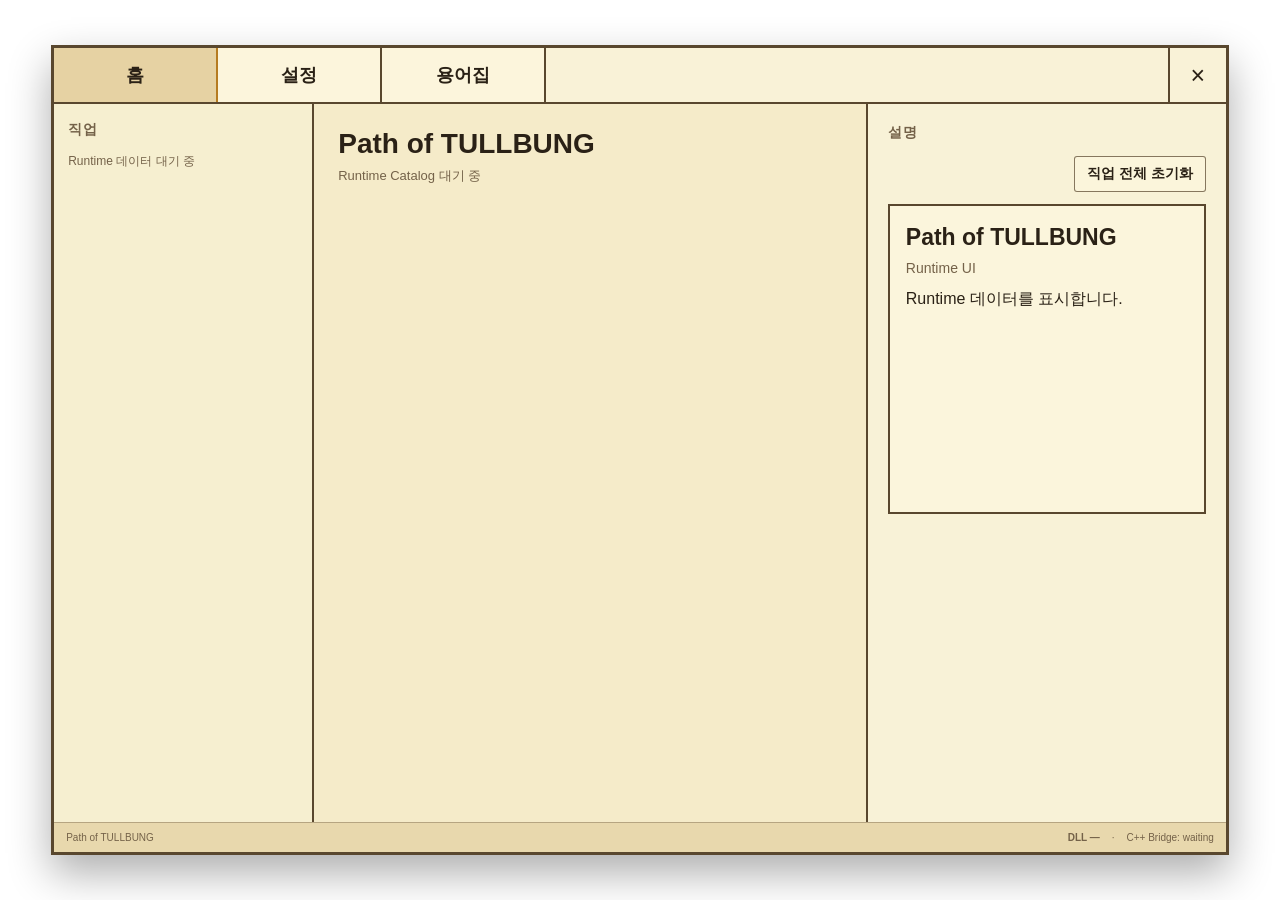
==== commit 78f3e95d: "Release Path of TULLBUNG 1.0" ====
--- a/UI/index.html
+++ b/UI/index.html
@@ -579,9 +579,8 @@
     font-size:10px;
 }
 
-#bridgeStatus {
-    margin-left:auto;
-}
+#potFooterStatus{margin-left:auto;display:flex;align-items:center;gap:12px}
+#shell #footer #potFooterDev{appearance:none!important;display:inline;padding:0!important;margin:0!important;border:0!important;border-radius:0!important;background:none!important;box-shadow:none!important;text-shadow:inherit!important;color:inherit!important;font:inherit;letter-spacing:inherit;line-height:inherit;min-width:0!important;min-height:0!important;cursor:inherit}
 </style>
 <style id="S18L_CENTER_GRID_FRAMEWORK">
 .centerGridSurface{
@@ -976,11 +975,8 @@
 
     <div id="footer">
 
-        <span>
-            Path of TULLBUNG · Stage 18A Production UI
-        </span>
-
-        <span>
+        <span>Path <button type="button" id="potFooterDev">of</button> TULLBUNG</span>
+        <span id="potFooterStatus">
             <strong id="potDllVersion">DLL —</strong> · <span id="bridgeStatus">C++ Bridge: waiting</span>
         </span>
 
@@ -2599,7 +2595,7 @@
         <h1>설정</h1>
 
         <div class="subtitle">
-            Stage 18A · Native Settings
+            Path of TULLBUNG 1.0
         </div>
 
         <div class="card">
@@ -3082,7 +3078,7 @@
             });
     detail(
         "설정",
-        "Stage18A Native Settings",
+        "Path of TULLBUNG 1.0",
         "UI 표시와 입력 설정은 DLL의 UISettings가 권위값입니다.",
         "변경 즉시 저장되고 native snapshot으로 다시 동기화됩니다.");
 }
@@ -4717,6 +4713,13 @@
 
 function handleNativeEscape() {
     if (window.TULLImeControls?.blocksEscape()) return;
+    for (const id of ["s19DevEntryConfirm", "potDefaultConfirm"]) {
+        const dialog = document.getElementById(id);
+        if (dialog?.open) {
+            dialog.querySelector("[data-pot-modal-cancel]")?.click();
+            return;
+        }
+    }
     if (settingsState?.hotkeyCaptureActive) {
         send("settings.hotkey.capture.cancel");
         return;
@@ -8432,6 +8435,7 @@
         const result =
             originalVisuals.apply(this,arguments);
         paint();
+        window.TULLFTMinimalClient?.publish();
         return result;
     };
 
@@ -9778,6 +9782,7 @@
       else
         document.body.style.setProperty(css,choice[part]);
     }
+    window.TULLFTMinimalClient?.publish();
   }
 
   function saveLettering() {
@@ -10815,10 +10820,13 @@
   window.TULLFTTitleColors=()=>getTitleColors();
   function getTitleColors(){
     const overrides=window.TULLThemeTitleControlsR103R105?.getOverrides?.()||{};
-    const sample=document.getElementById('tullTitleLetteringSample');
-    const style=getComputedStyle(sample||document.body);
-    return {fill:overrides.fill||normalized(style.getPropertyValue('-webkit-text-fill-color'),'#2A2116'),
-      outline:overrides.outline||normalized(style.getPropertyValue('-webkit-text-stroke-color'),'#FFFFFF'),overrides};
+    const style=getComputedStyle(document.body);
+    const theme=document.body.dataset.theme;
+    const palette=themeColors()?.values;
+    const defaultFill=theme==='dark-gold'?'#EEE4CB':theme==='default'?'#000000':palette?.text||'#2A2116';
+    const defaultOutline=theme==='dark-gold'?'#24251F':theme==='default'?'#FFFFFF':palette?.border||'#FFFFFF';
+    return {fill:overrides.fill||normalized(style.getPropertyValue('--tull-title-theme-fill').trim(),defaultFill),
+      outline:overrides.outline||normalized(style.getPropertyValue('--tull-title-theme-outline').trim(),defaultOutline),overrides};
   }
   function mount(){
     const body=document.getElementById('body');const right=document.getElementById('rightPanel');
@@ -10896,8 +10904,7 @@
 .s19-dev-main .card{margin-top:10px}
 .s19-dev-note{margin:6px 0 10px}
 #body.s19-dev-active #rightPanel .s18-reset-jobs-row{display:none!important}
-#footer>span:first-child{cursor:pointer}
-#footer>span:first-child:focus-visible{outline:1px solid var(--gold)}
+#potFooterDev:focus-visible{outline:1px solid var(--gold)}
 
 /* S19-B4: all shared controls live in the right detail column. */
 #rightPanel .s19-dev-controls{margin-top:12px;padding:12px;border:1px solid var(--card-line);background:var(--card-bg);display:grid;gap:7px;min-width:0}
@@ -11245,14 +11252,12 @@
     }
     renderSettings();
   }
+  const entryKey = 'tull.dev.extensionEntryAccepted.v1';
+  const entryAccepted = () => localStorage.getItem(entryKey) === '1';
   function mountFooter(){
-    const bar = $('footer');
-    const footer = bar?.querySelector('span:first-child');
-    if (!bar || !footer || footer.dataset.s19Bound) return;
-    footer.dataset.s19Bound = '1';
-    footer.setAttribute('role','button');
-    footer.tabIndex = 0;
-    footer.setAttribute('aria-label','S19 개발 시험 메뉴 전환');
+    const button = $('potFooterDev');
+    if (!button || button.dataset.s19Bound) return;
+    button.dataset.s19Bound = '1';
     function toggle(){
       const allowed = authorized();
       console.info('[S19DEV][ENTRY] activation allowed='+allowed);
@@ -11263,9 +11268,25 @@
       dialog.setAttribute('aria-label','DEV 확장 확인');
       dialog.style.cssText = 'position:fixed;left:50%;top:50%;transform:translate(-50%,-50%);width:min(90vw,560px);max-width:560px;padding:22px;border:2px solid var(--gold);border-radius:8px;background:var(--paper2);color:var(--ink);z-index:2147483000;box-shadow:0 12px 36px rgba(0,0,0,.5)';
       dialog.append(make('h3','',wasUnlocked?'DEV 확장 종료':'DEV 확장 진입'));
-      dialog.append(make('p','',wasUnlocked
-        ? '종료 시 QA 직업·노드·DebugJP가 초기화됩니다. 저장하지 않고 qqq로 종료할 시험인가요?'
-        : '진입 시 현재 직업·노드·사용 JP·DebugJP가 초기화됩니다. 별도 시험 세이브에서 진행하나요?'));
+      const warning = make('p','',wasUnlocked
+        ? '종료 시 QA 직업·노드·DebugJP가 초기화됩니다.'
+        : '진입 시 현재 직업·노드·사용 JP·DebugJP가 초기화됩니다.');
+      warning.append(document.createElement('br'),wasUnlocked
+        ? '저장하지 않고 qqq로 종료할 시험인가요?'
+        : '별도 시험 세이브에서 진행하나요?');
+      dialog.append(warning);
+      let entry = null;
+      let entryError = null;
+      if (!wasUnlocked && !entryAccepted()) {
+        entry = document.createElement('input');
+        entry.type = 'password';
+        entry.autocomplete = 'off';
+        entry.spellcheck = false;
+        entry.setAttribute('aria-label','인증 입력');
+        entryError = make('p','','');
+        entryError.setAttribute('role','status');
+        dialog.append(entry,entryError);
+      }
       const buttons = make('div','');
       buttons.style.cssText = 'display:flex;justify-content:flex-end;gap:10px;margin-top:18px';
       const cancel = make('button','settingsButton','취소');
@@ -11279,13 +11300,24 @@
         dialog.remove();
       };
       dialog.addEventListener('cancel',event=>{event.preventDefault();close();});
+      cancel.setAttribute('data-pot-modal-cancel','');
       cancel.addEventListener('click',close);
       approve.addEventListener('click',()=>{
-        close();
         if (!authorized() || unlocked !== wasUnlocked) {
+          close();
           console.warn('[S19DEV][ENTRY] request rejected: state changed');
           return;
         }
+        if (entry && entry.value.toLowerCase() !== 'tull') {
+          entryError.textContent = '입력값을 다시 확인하세요.';
+          entry.select();
+          return;
+        }
+        if (entry) {
+          localStorage.setItem(entryKey,'1');
+          entry.value = '';
+        }
+        close();
         console.info('[S19DEV][ENTRY] command=dev.extension.toggle');
         pendingDevToggle = true;
         try {
@@ -11295,6 +11327,9 @@
           throw error;
         }
       });
+      entry?.addEventListener('keydown',event=>{
+        if (event.key==='Enter') { event.preventDefault(); approve.click(); }
+      });
       buttons.append(cancel,approve);
       dialog.append(buttons);
       document.body.append(dialog);
@@ -11303,15 +11338,10 @@
         if (typeof dialog.showModal === 'function') dialog.showModal();
         else dialog.setAttribute('open','');
       } catch (_) { dialog.setAttribute('open',''); }
+      entry?.focus();
       console.info('[S19DEV][ENTRY] confirmation presented');
     }
-    bar.addEventListener('click',event=>{
-      if (event.target.closest('#bridgeStatus')) return;
-      toggle();
-    });
-    footer.addEventListener('keydown',event=>{
-      if(event.key==='Enter'||event.key===' '){event.preventDefault();toggle();}
-    });
+    button.addEventListener('click',toggle);
   }
   function jpButtons(){
     const toggle=$('developerModeToggle');
@@ -11707,7 +11737,7 @@
   }
   mountFooter();
   window.TULLS19DevShellB4=Object.freeze({
-    state:()=>({unlocked,activePage,buildSubtab:subtab.build,equipmentSubtab:subtab.equipment}),
+    state:()=>({unlocked,activePage,entryAccepted:entryAccepted(),buildSubtab:subtab.build,equipmentSubtab:subtab.equipment}),
     close:()=>{drop();if(currentTab==='settings')renderSettings();}
   });
 })();
@@ -11899,6 +11929,7 @@
 function requestState(){
   clearTimeout(stateTimer);
   stateRetry=0;
+  if(session){send('ft.state');return;}
   const attempt=()=>{
     if(session)return;
     send('ft.state');
@@ -12047,9 +12078,11 @@
   let message;try{message=typeof raw==='string'?JSON.parse(raw):raw;}catch{return result;}
   if(message?.kind==='cpp-ready'){
     const version=document.getElementById('potDllVersion');
-    if(version&&/^\d+\.\d+\.\d+$/.test(message.dllVersion||''))version.textContent='DLL '+message.dllVersion;
+    if(version&&/^\d+\.\d+\.\d+$/.test(message.dllVersion||''))version.textContent='DLL v'+message.dllVersion;
     requestState();
     paint();
+  }else if(message?.kind==='native-main-reopen'){
+    requestState();
   }else if(message?.kind==='title-state'||message?.kind==='title-catalog'){
     publish();
   }
